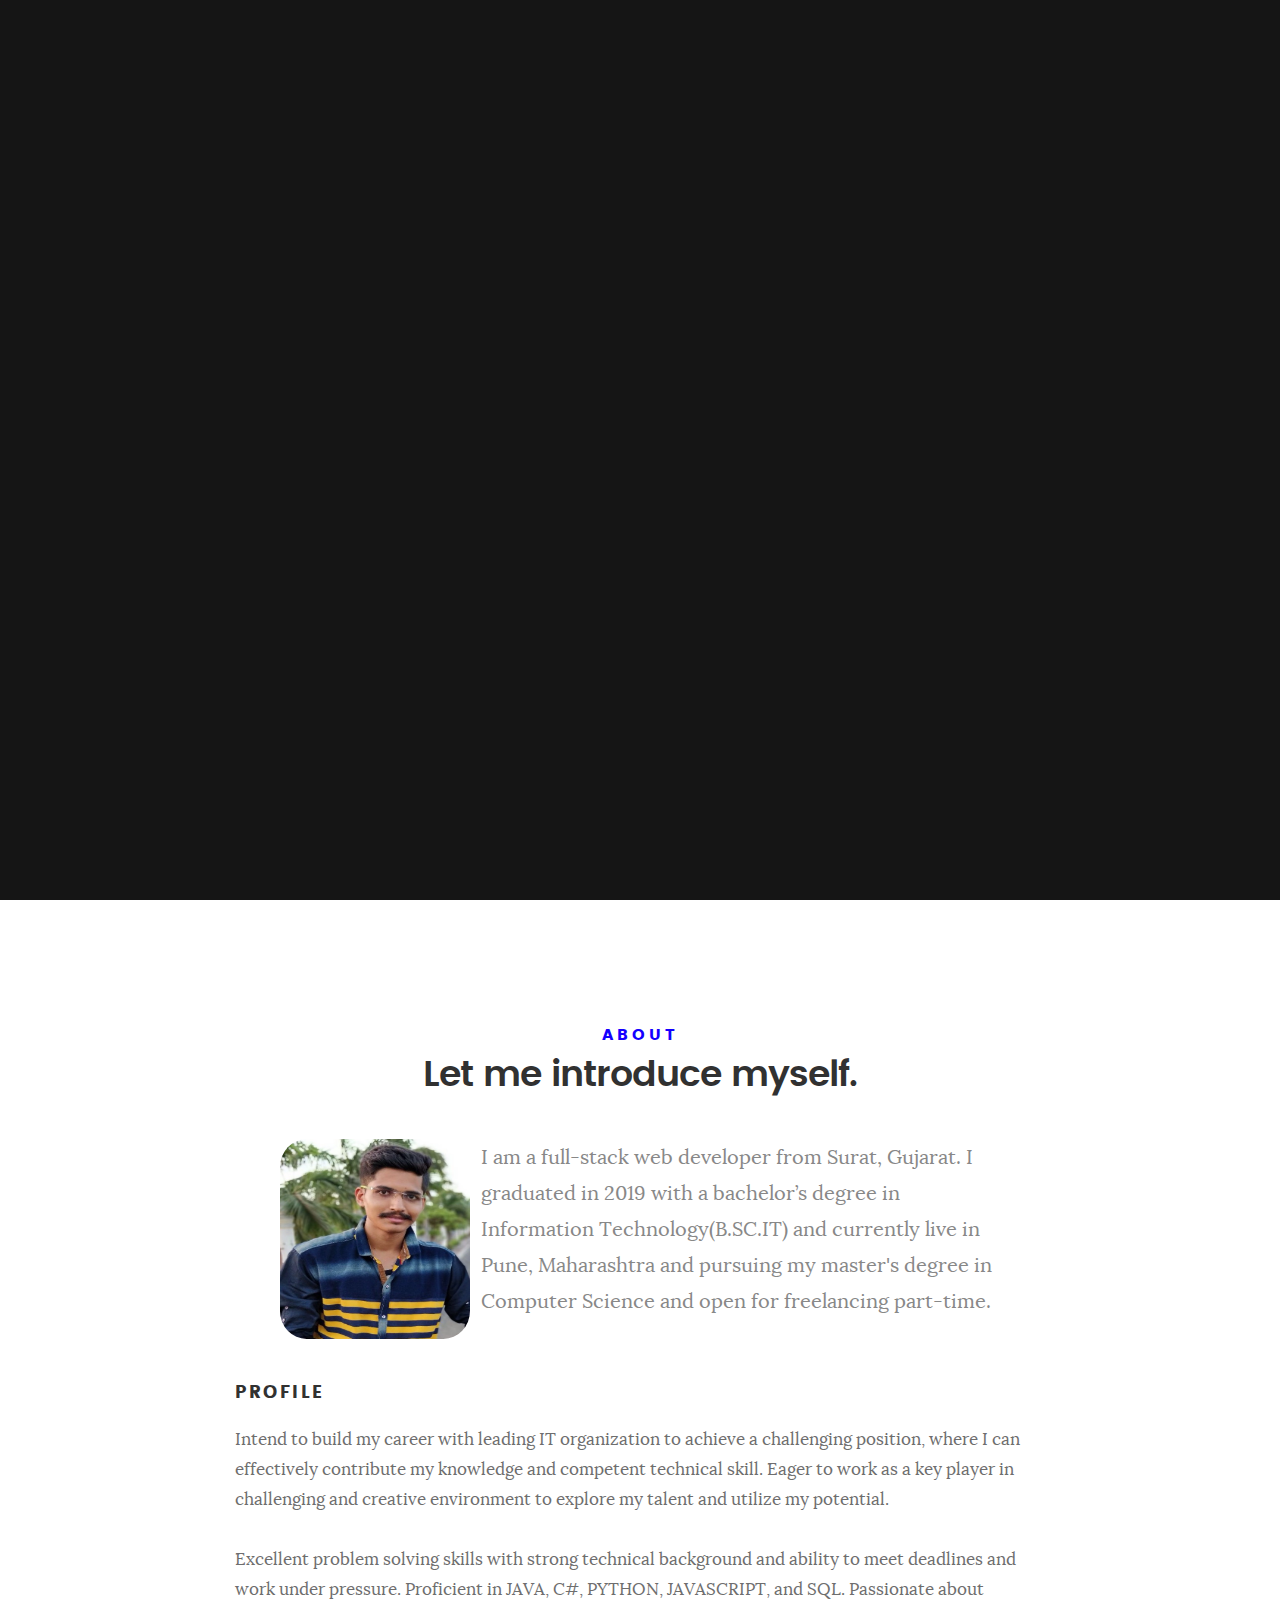
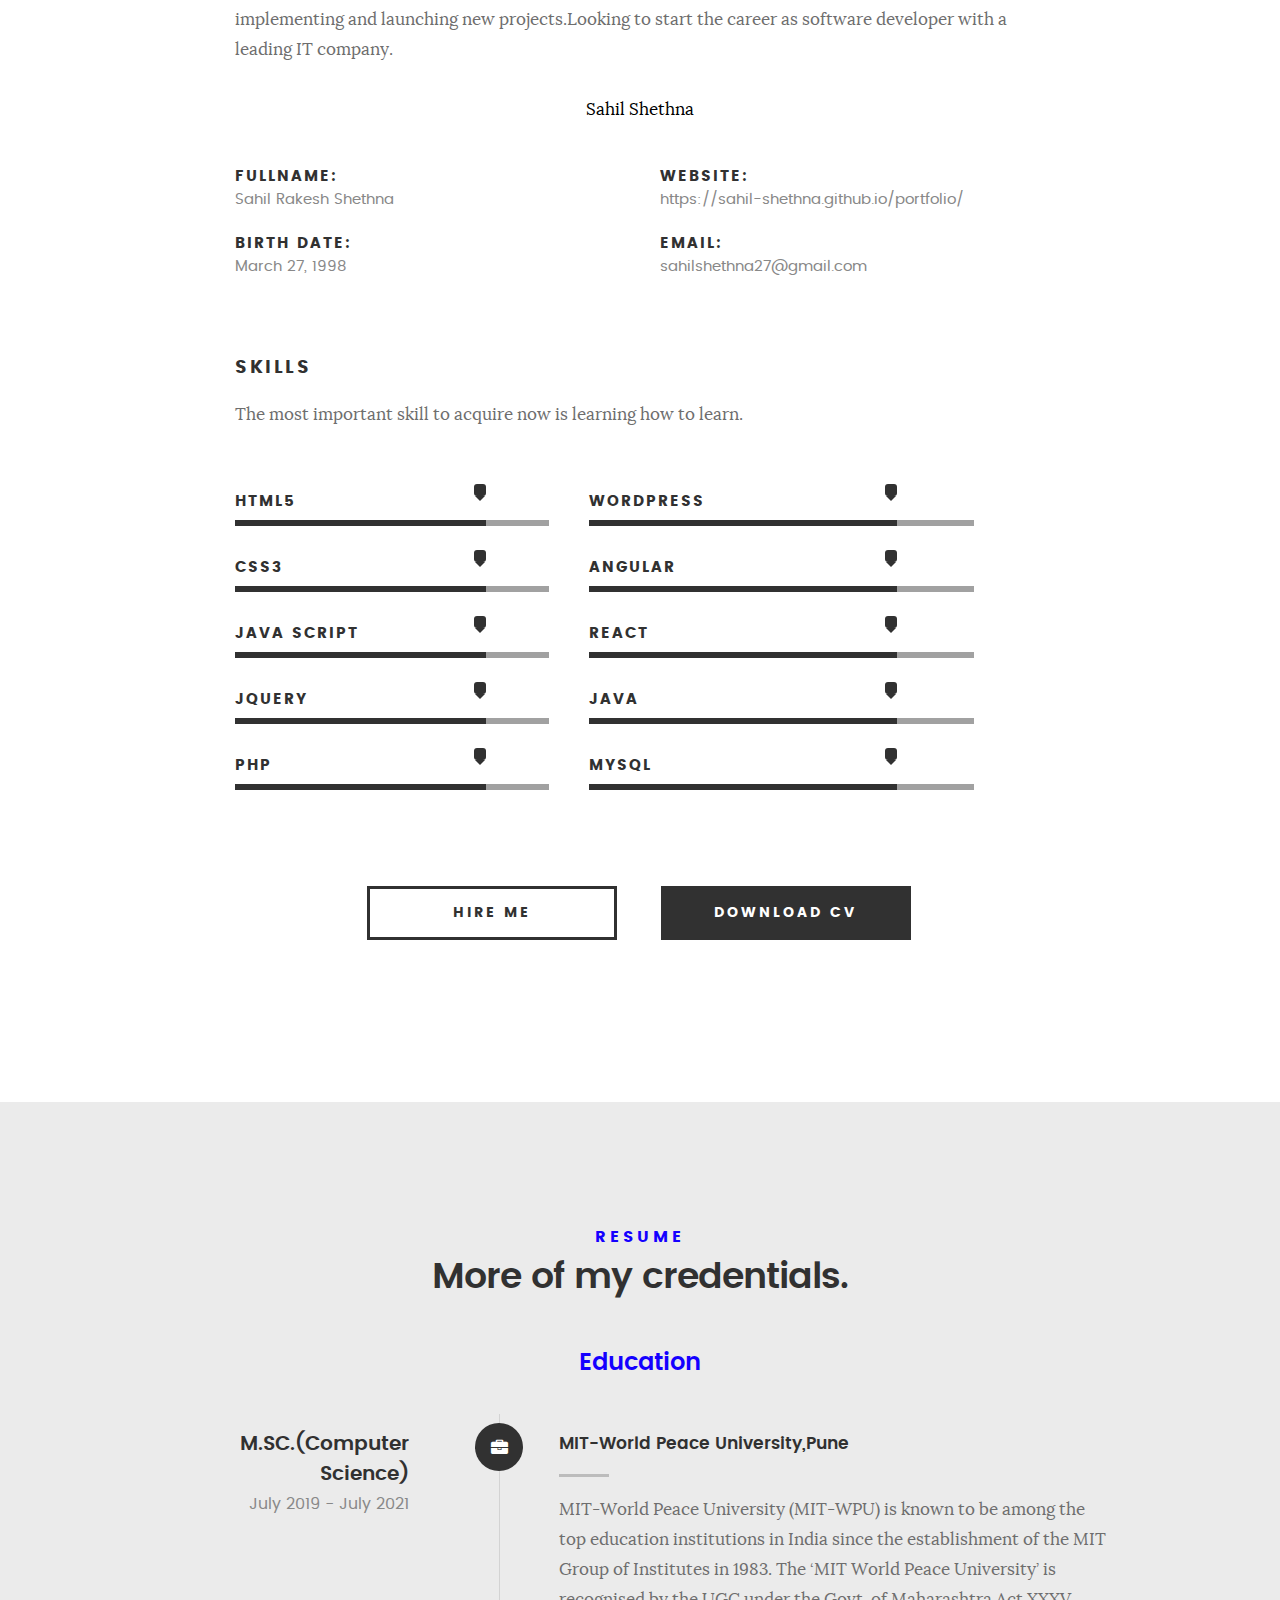
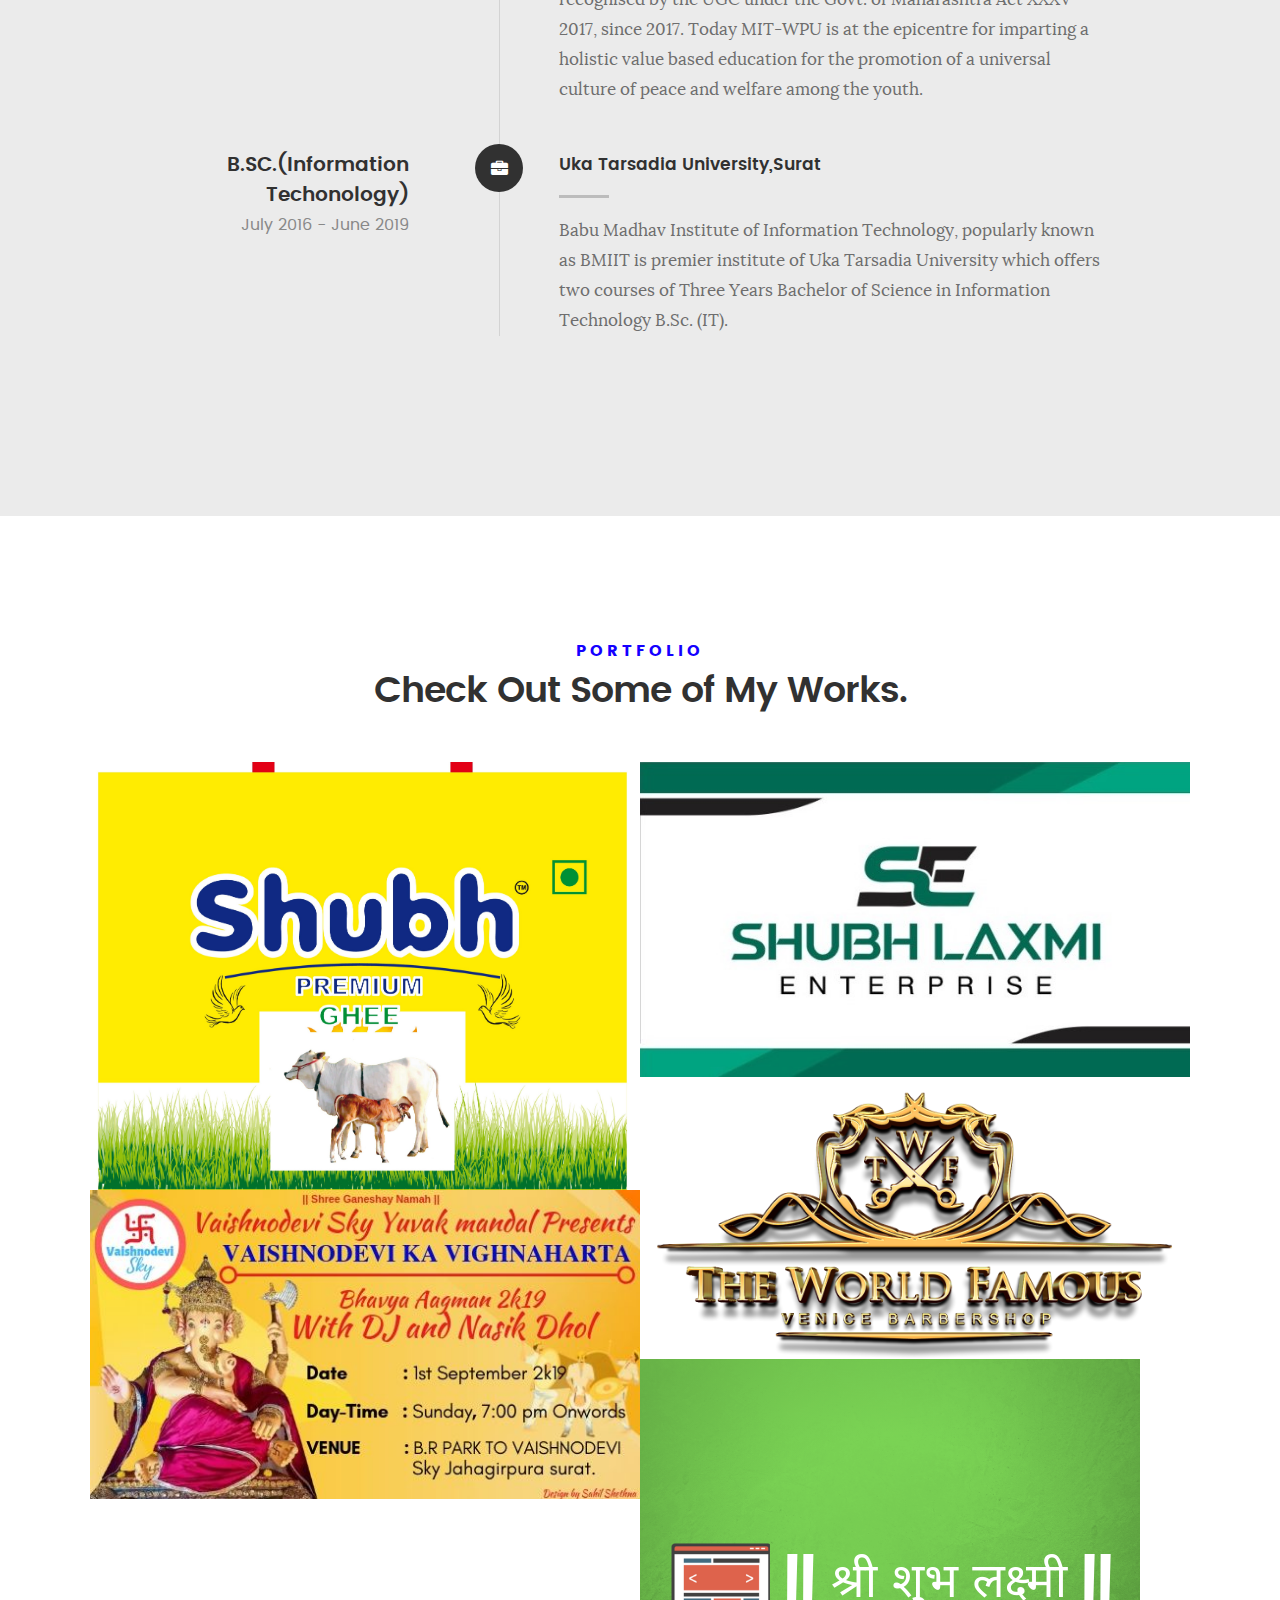
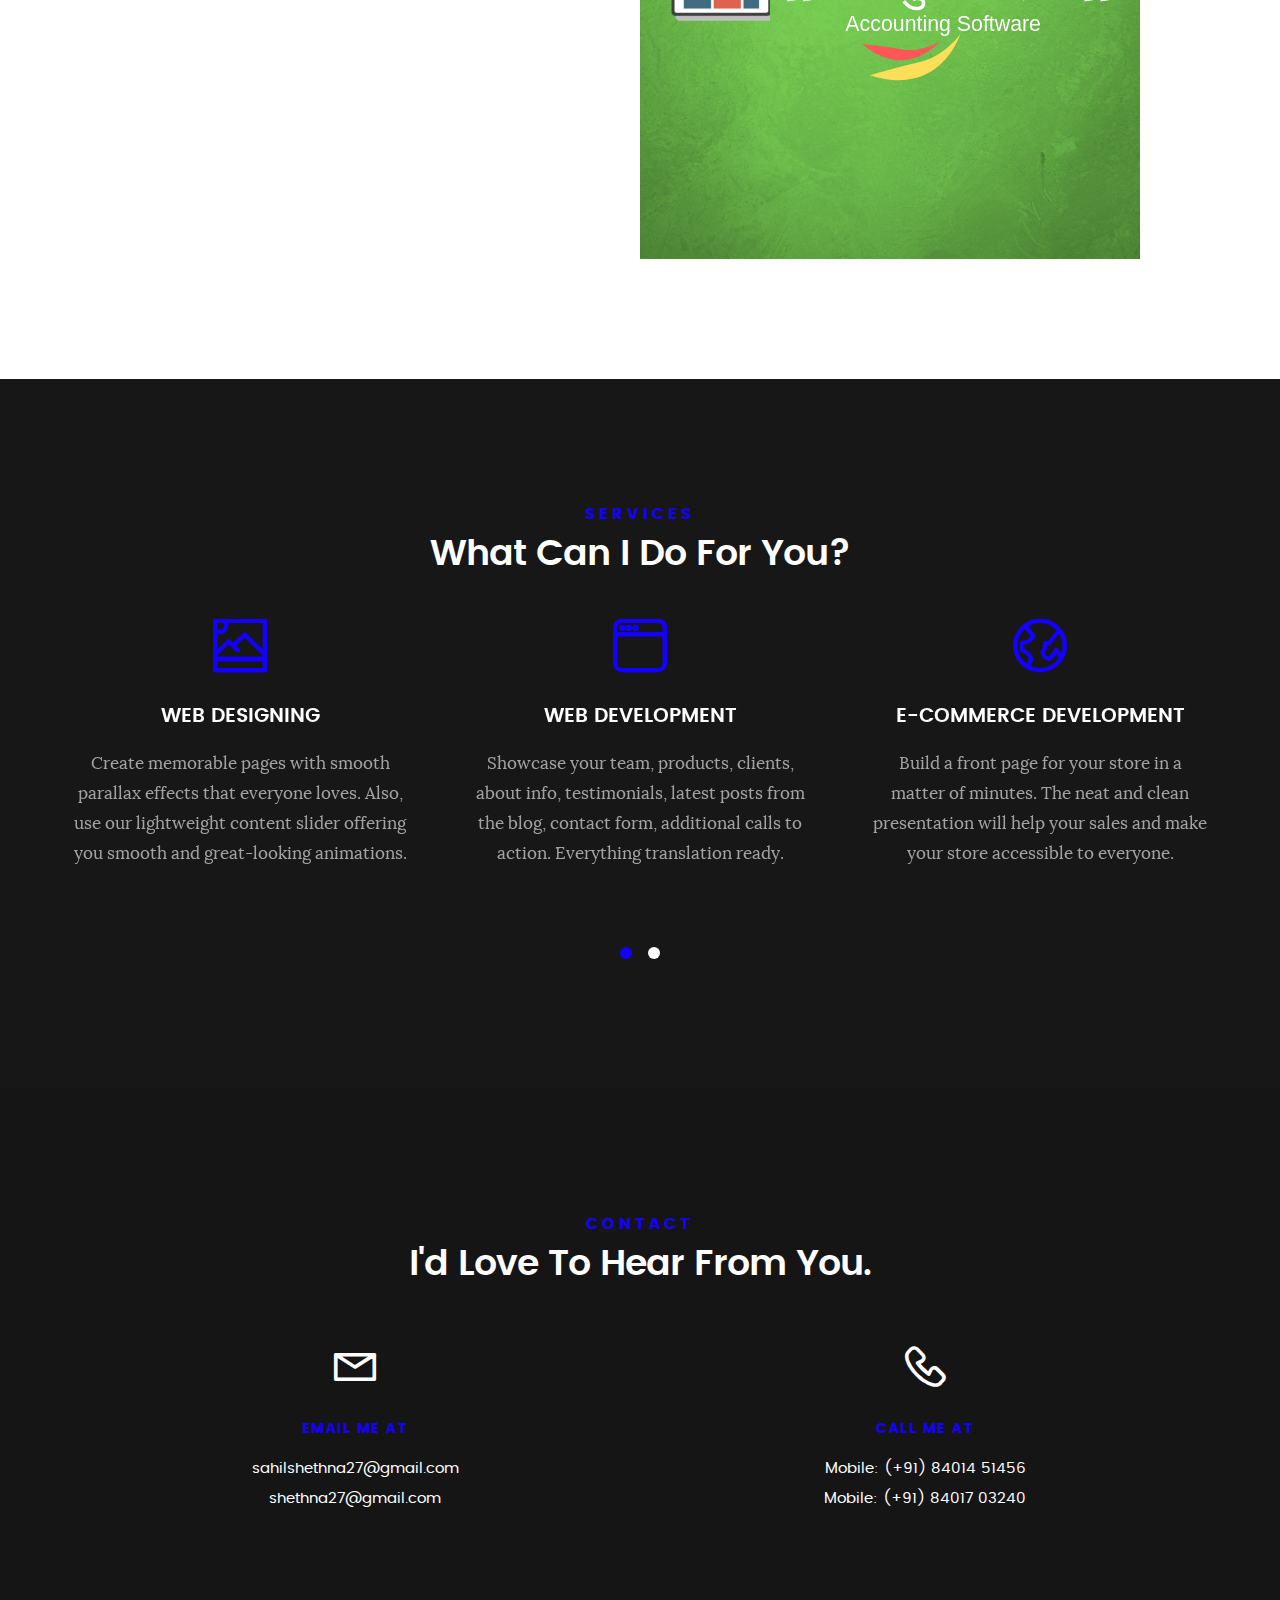
==== portfolio/index.html @ 0bb7775d "update salon website link" ====
<!DOCTYPE html>
<!--[if IE 8 ]><html class="no-js oldie ie8" lang="en"> <![endif]-->
<!--[if IE 9 ]><html class="no-js oldie ie9" lang="en"> <![endif]-->
<!--[if (gte IE 9)|!(IE)]><!--><html class="no-js" lang="en"> <!--<![endif]-->
<head>

   <!--- basic page needs
   ================================================== -->
   <meta charset="utf-8">
	<title>Sahil Shethna</title>
	<meta content="Sahil Shethna Biography" name="title">
  <meta content="sahil shethna,biography, design, html, css, js, jquery, vuejs, reactjs, angular, photoshop, web design" name="keywords">
  <meta content="this site is about Sahil Shethna's biography, skills and number of technologies he's working in and also some contact details about work.He is a full stack web developer.there are some contact information of sahil and if you want to make any kind of work related to web please contact to sahil" name="description">
  <meta property="category" content="biography">

  <meta property="og:type" content="person" />
  <meta property="og:title" content="Sahil Shethna biography" />
  <meta property="og:description" content="this site is about Sahil Shethna's biography, skills and number of technologies he's working in and also some contact details about work.He is a full stack web developer.there are some contact information of sahil and if you want to make any kind of work related to web please contact to sahil" />
  <meta property="og:image" content="https://sahil-shethna.github.io/portfolio/images/bg-7.JPG" height="300" width="300" />
  <meta property="og:site_name" content="Sahil Shethna Bio">
  <meta property="og:url" content="https://sahil-shethna.github.io/portfolio/">
  <meta property="og:url" content="https://sahil-shethna.github.io/portfolio/" />
  <meta property="og:site_name" content="Sahil Shethna Biography" />


   <!-- mobile specific metas
   ================================================== -->
	<meta name="viewport" content="width=device-width, initial-scale=1, maximum-scale=1">

 	<!-- CSS
   ================================================== -->
   <link rel="stylesheet" href="css/base.css">  
   <link rel="stylesheet" href="css/main.css">
   <link rel="stylesheet" href="css/vendor.css">     

   <!-- script
   ================================================== -->   
	<script src="js/modernizr.js"></script>
	<script src="js/pace.min.js"></script>

   <!-- favicons
	================================================== -->
	<link rel="icon" type="image/png" href="favicon.jpg">

</head>

<body id="top">

	<!-- header 
   ================================================== -->
   <header>   	
   	<div class="row">

   		<div class="top-bar">
   			<a class="menu-toggle" href="#"><span>Menu</span></a>

	   		<div class="logo">
		         <a href="index.html"></a>
		      </div>		      

		   	<nav id="main-nav-wrap">
					<ul class="main-navigation">
						<li class="current"><a class="smoothscroll"  href="#intro" title="">Home</a></li>
						<li><a class="smoothscroll"  href="#about" title="">About</a></li>
						<li><a class="smoothscroll"  href="#resume" title="">Resume</a></li>
						<li><a class="smoothscroll"  href="#portfolio" title="">Portfolio</a></li>
						<li><a class="smoothscroll"  href="#services" title="">Services</a></li>					
						<li><a class="smoothscroll"  href="#contact" title="">Contact</a></li>	
					</ul>
				</nav>    		
   		</div> <!-- /top-bar --> 
   		
   	</div> <!-- /row --> 		
   </header> <!-- /header -->

	<!-- intro section
   ================================================== -->
   <section id="intro">   

   	<div class="intro-overlay"></div>	

   	<div class="intro-content">
   		<div class="row">

   			<div class="col-twelve">

	   			<h5><!-- Hello, World. --></h5>
	   			<h1><!-- I'm Juan Dela Cruz. --></h1>

	   			<p class="intro-position" style="padding-top: 20%">
	   				<span>Full-Stack Web Developer</span>
	   				<span>Wordpress Developer</span> 
	   			</p>

	   			<a class="button stroke smoothscroll" href="#about" title="">More About Me</a>

	   		</div>  
   			
   		</div>   		 		
   	</div> <!-- /intro-content --> 

   	<ul class="intro-social">        
         <li><a href="https://github.com/Sahil-Shethna" target="_blank"><i class="fa fa-github"></i></a></li>
         <li><a href="https://www.linkedin.com/in/sahil-shethna-9a8258146/" target="_blank"><i class="fa fa-linkedin"></i></a></li>
         <li><a href="https://twitter.com/sahil_shethna" target="_blank"><i class="fa fa-twitter"></i></a></li>
         <li><a href="https://www.instagram.com/sahil_shethna/" target="_blank"><i class="fa fa-instagram"></i></a></li>
         <li><a href="https://www.facebook.com/sahil.shethna/" target="_blank"><i class="fa fa-facebook"></i></a></li>
         <li><a href="https://in.pinterest.com/sahilshethna/" target="_blank"><i class="fa fa-pinterest"></i></a></li>
      </ul> <!-- /intro-social -->      	

   </section> <!-- /intro -->


   <!-- about section
   ================================================== -->
   <section id="about">  

   	<div class="row section-intro">
   		<div class="col-twelve">

   			<h5>About</h5>
   			<h1>Let me introduce myself.</h1>


   			<div class="intro-info">
   				
   				
   				<img src="images/profile-pic.jpg" alt="Profile Picture">
   				
   					<p class="lead">I am a full-stack web developer from Surat, Gujarat. I graduated in 2019 with a bachelor’s degree in Information Technology(B.SC.IT) and currently live in Pune, Maharashtra and pursuing my master's degree in Computer Science and open for freelancing part-time.</p>	
   				
   				
   			</div>   			

   		</div>   		
   	</div> <!-- /section-intro -->


   	<div class="row about-content">


   		<div class="col-6 tab-full">

   			<h3>Profile</h3>
   			<p>Intend to build my career with leading IT organization to achieve a challenging position, where I can effectively contribute my knowledge and competent technical skill. Eager to work as a key player in challenging and creative environment to explore my talent and utilize my potential.</p>
   			<p>Excellent problem solving skills with strong technical background and ability to meet deadlines and work under pressure. Proficient in JAVA, C#, PYTHON, JAVASCRIPT, and SQL. Passionate about implementing and launching new projects.Looking to start the career as software developer with a leading IT company.</p>
		</div>
		<center>
			<div class="LI-profile-badge"  data-version="v1" data-size="medium" data-locale="en_US" data-type="vertical" data-theme="dark" data-vanity="sahil-shethna-9a8258146"><a class="LI-simple-link" href='https://in.linkedin.com/in/sahil-shethna-9a8258146?trk=profile-badge'>Sahil Shethna</a></div>
			
		</center>
</div>
	<div class="row about-content">
		<div class="col-six tab-full">

   			<ul class="info-list">
   				<li>
   					<strong>Fullname:</strong>
   					<span>Sahil Rakesh Shethna</span>
   				</li>
   				<li>
   					<strong>Birth Date:</strong>
   					<span>March 27, 1998</span>
   				</li>
   			</ul> <!-- /info-list -->

   		</div>
   		<div class="col-six tab-full">

   			<ul class="info-list">
   				
   				<li>
   					<strong>Website:</strong>
   					<span>https://sahil-shethna.github.io/portfolio/</span>
   				</li>
   				<li>
   					<strong>Email:</strong>
   					<span>sahilshethna27@gmail.com</span>
   				</li>

   			</ul> <!-- /info-list -->

   		</div>
</div>
<div class="row about-content">
	<div class="col-twelve tab-full">
		<h3>Skills</h3>
   		<p>The most important skill to acquire now is learning how to learn.</p>
</div>
		<div class="col-five tab-full">
				<ul class="skill-bars">
				   <li>
				   	<div class="progress percent80"><span></span></div>
				   	<strong>HTML5</strong>
				   </li>
				   <li>
				   	<div class="progress percent80"><span></span></div>
				   	<strong>CSS3</strong>
				   </li>
				   <li>
				   	<div class="progress percent80"><span></span></div>
				   	<strong>Java Script</strong>
				   </li>
				   <li>
				   	<div class="progress percent80"><span></span></div>
				   	<strong>JQuery</strong>
				   </li>
				   <li>
				   	<div class="progress percent80"><span></span></div>
				   	<strong>PHP</strong>
				   </li>
      
				</ul> <!-- /skill-bars -->		

   		</div>
   		<div class="col-six tab-full">
   			

				<ul class="skill-bars">
				   <li>
				   	<div class="progress percent80"><span></span></div>
				   	<strong>Wordpress</strong>
				   </li>
				   <li>
				   	<div class="progress percent80"><span></span></div>
				   	<strong>Angular</strong>
				   </li>
				   <li>
				   	<div class="progress percent80"><span></span></div>
				   	<strong>React</strong>
				   </li>
				   <li>
				   	<div class="progress percent80"><span></span></div>
				   	<strong>Java</strong>
				   </li>
				   <li>
				   	<div class="progress percent80"><span></span></div>
				   	<strong>Mysql</strong>
				   </li>
				   
      
				</ul> <!-- /skill-bars -->		

   		</div>
   	</div>

   	<div class="row button-section">
   		<div class="col-twelve">
   			<a href="mailto:sahilshethna27@gmail.com" title="Hire Me" class="button stroke smoothscroll">Hire Me</a>
   			<a href="Sahil_CV.pdf" title="Download CV" class="button button-primary" target="_blank">Download CV</a>
   		</div>   		
   	</div>

   </section> <!-- /process-->    


   <!-- resume Section
   ================================================== -->
	<section id="resume" class="grey-section">

		<div class="row section-intro">
   		<div class="col-twelve">

   			<h5>Resume</h5>
   			<h1>More of my credentials.</h1>

   			<!-- <p class="lead">Lorem ipsum Do commodo in proident enim in dolor cupidatat adipisicing dolore officia nisi aliqua incididunt Ut veniam lorem ipsum Consectetur ut in in eu do.</p> -->

   		</div>   		
   	</div> <!-- /section-intro--> 
   	
   	<div class="row resume-timeline">

   		<div class="col-twelve resume-header">

   			<h2>Education</h2>

   		</div> <!-- /resume-header -->

   		<div class="col-twelve">

   			<div class="timeline-wrap">

   				<div class="timeline-block">

	   				<div class="timeline-ico">
	   					<i class="fa fa-briefcase"></i>
	   				</div>

	   				<div class="timeline-header">
	   					<h3>M.SC.(Computer Science)</h3>
	   					<p>July 2019 - July 2021</p>
	   				</div>

	   				<div class="timeline-content">
	   					<h4>MIT-World Peace University,Pune</h4>
	   					<p>MIT-World Peace University (MIT-WPU) is known to be among the top education institutions in India since the establishment of the MIT Group of Institutes in 1983. The ‘MIT World Peace University’ is recognised by the UGC under the Govt. of Maharashtra Act XXXV 2017, since 2017. Today MIT-WPU is at the epicentre for imparting a holistic value based education for the promotion of a universal culture of peace and welfare among the youth.</p>
	   				</div>

	   			</div> <!-- /timeline-block -->

	   			<div class="timeline-block">

	   				<div class="timeline-ico">
	   					<i class="fa fa-briefcase"></i>
	   				</div>

	   				<div class="timeline-header">
	   					<h3>B.SC.(Information Techonology) </h3>
	   					<p>July 2016 - June 2019</p>
	   				</div>

	   				<div class="timeline-content">
	   					<h4>Uka Tarsadia University,Surat</h4>
	   					<p>Babu Madhav Institute of Information Technology, popularly known as BMIIT is premier institute of Uka Tarsadia University which offers two courses of Three Years Bachelor of Science in Information Technology B.Sc. (IT).</p>
	   				</div>

	   			</div> <!-- /timeline-block -->

   			</div> <!-- /timeline-wrap -->   			

   		</div> <!-- /col-twelve -->
   		
   	</div> <!-- /resume-timeline -->
		
	</section> <!-- /features -->


	<!-- Portfolio Section
   ================================================== -->
	<section id="portfolio">

		<div class="row section-intro">
   		<div class="col-twelve">

   			<h5>Portfolio</h5>
   			<h1>Check Out Some of My Works.</h1>

   			<!-- <p class="lead">Lorem ipsum Do commodo in proident enim in dolor cupidatat adipisicing dolore officia nisi aliqua incididunt Ut veniam lorem ipsum Consectetur ut in in eu do.</p> -->

   		</div>   		
   	</div> <!-- /section-intro--> 

   	<div class="row portfolio-content">

   		<div class="col-twelve">

   			<!-- portfolio-wrapper -->
	         <div id="folio-wrapper" class="block-1-2 block-mob-full stack">

	         	<div class="bgrid folio-item">
	               <div class="item-wrap">
	               	<img src="images/portfolio/shubh.jpg" alt="Shubh cow Ghee">
	                  <a href="#modal-01" class="overlay">	                  	           
	                     <div class="folio-item-table">
	                     	<div class="folio-item-cell">
		     					       <h3 class="folio-title">COMPANY PORTFOLIO</h3>	   		    
		     					    	 <span class="folio-types">
		     					       	  Web Design
		     					       </span>
		     					   </div>	                      	
	                     </div>                    
	                  </a>
	               </div>	               
	        		</div> <!-- /folio-item -->

	        		<div class="bgrid folio-item">
	               <div class="item-wrap">
	               	<img src="images/portfolio/shubhlaxmi.jpeg" alt="SHUBHLAXMI ACCOUNT SOFTWARE">
	               	<a href="#modal-02" class="overlay">              		                  
	                     <div class="folio-item-table">
	                     	<div class="folio-item-cell">
	                     		<h3 class="folio-title">SHUBHLAXMI ACCOUNT SOFTWARE</h3>	     					    
		     					    	<span class="folio-types">
		     					       	  Web Development
		     					      </span>		     		
		     					   </div> 	                      	
	                     </div>                    
	                  </a>
	               </div>
	        		</div> <!-- /folio-item -->

	            <div class="bgrid folio-item">
	               <div class="item-wrap">
	               	<img src="images/portfolio/project.png"alt="THE WORLD FAMOUS SALON">
	                  <a href="#modal-03" class="overlay">             		                  
	                     <div class="folio-item-table">
	                     	<div class="folio-item-cell">
	                     		<h3 class="folio-title">THE WORLD FAMOUS SALON</h3>	     					    
		     					    	<span class="folio-types">
		     					       	  Project E-commerce Website
		     					      </span>		     		
		     					   </div> 	                      	
	                     </div>                    
	                  </a>
	               </div>
	        		</div> <!-- /folio-item -->

	            <div class="bgrid folio-item">
	               <div class="item-wrap">
	               	<img src="images/portfolio/poster.jpg" alt="Banner">
	                  <a href="#modal-04" class="overlay">                  	                 
	                     <div class="folio-item-table">
	                     	<div class="folio-item-cell">
	                     		<h3 class="folio-title">Ganesh Aagman Banner </h3>	     					    
		     					    	<span class="folio-types">
		     					       	  Banner Design
		     					      </span>		     		
		     					   </div>  	                      	
	                     </div>                    
	                  </a>
	               </div>
	        		</div> <!-- /folio-item -->     

	        		<div class="bgrid folio-item">
	               <div class="item-wrap">
	               	<img src="images/portfolio/logo.png" alt="logo">
	                  <a href="#modal-05" class="overlay">             		                  
	                     <div class="folio-item-table">
	                     	<div class="folio-item-cell">
	                     		<h3 class="folio-title">SHUBHLAXMI ACCOUNT SOFTWARE</h3>	     					    
		     					    	<span class="folio-types">
		     					       	 Logo Design
		     					      </span>		     		
		     					   </div> 	                      	
	                     </div>                    
	                  </a>
	               </div>
	        		</div> <!-- /folio-item -->

	            <!-- <div class="bgrid folio-item">
	               <div class="item-wrap">
	               	<img src="images/portfolio/Infinitysolution.png" alt="Infinitysolution">
	                  <a href="#modal-06" class="overlay">
	                     <div class="folio-item-table">
	                     	<div class="folio-item-cell">
	                     		<h3 class="folio-title">THE INFINITY SOLUTION</h3>	     					    
		     					    	<span class="folio-types">
		     					       	  Wordpress Website
		     					      </span>		     		
		     					   </div>	                      	
	                     </div>                    
	                  </a>
	               </div>
	        		</div> --> <!-- /folio-item -->   

	            <!-- modal popups - begin
	            ============================================================= -->
	            <div id="modal-01" class="popup-modal slider mfp-hide">	

				     	<div class="media">
				     		<img src="images/portfolio/modals/shubh.jpg" alt="Shubh cow Ghee" />
				     	</div>      	

					   <div class="description-box">
					      <h4>Shubh cow Ghee</h4>		      
					      <p>Shubh Cow Ghee has made a name for itself in the list of top suppliers of dairy product in India, The supplier company located in Surat, Gujarat</p>

					      <div class="categories">Web Design</div>			               
					   </div>

			         <div class="link-box">
			            <a href="http://www.shubhghee.in/">Open Website</a>
					      <a href="#" class="popup-modal-dismiss">Close</a>
			         </div>		      

				   </div> <!-- /modal-01 -->

				   <div id="modal-02" class="popup-modal slider mfp-hide">	

				     	<div class="media">
				     		<img src="images/portfolio/modals/shubhlaxmi.jpeg" alt="shubhlaxmi" />
				     	</div>      	

					   <div class="description-box">
					      <h4>SHUBHLAXMI ACCOUNT SOFTWARE</h4>		      
					      <p>Shree Shubh laxmi know for accounting software in multiple languages since 2004.easy and simple software to use.</p>

					      <div class="categories">Web Development</div>			               
					   </div>

			         <div class="link-box">
			            <a href="http://shubhlaxmiaccountsoft.in/index.php">Open Website</a>
					      <a href="#" class="popup-modal-dismiss">Close</a>
			         </div>		      

				   </div> <!-- /modal-02 -->

				   <div id="modal-03" class="popup-modal slider mfp-hide">	

				     	<div class="media">
				     		<img src="images/portfolio/modals/project.png" alt="Project" />
				     	</div>      	

					   <div class="description-box">
					      <h4>Project</h4>		      
					      <p>The purpose of Unisex Salon Management system is to provide online appointment.  It also provide a facility to buy a product online. At the last our system will maintain all the records of customer and employee.</p>

					      <div class="categories">E-commerce Website</div>			               
					   </div>

			         <div class="link-box">
			            <a href="http://theworldfamoussalon.infinityfreeapp.com/home.php">Open Website</a>
					      <a href="#" class="popup-modal-dismiss">Close</a>
			         </div>		      

				   </div> <!-- /modal-03 -->

				   <div id="modal-04" class="popup-modal slider mfp-hide">	

				     	<div class="media">
				     		<img src="images/portfolio/modals/poster.jpg" alt="poster" />
				     	</div>      	

					   <div class="description-box">
					      <h4>Ganesh Aagman Banner</h4>		      
					      <p>Ganesh aagman banner design for residential Society</p>

					      <div class="categories">Banner design</div>			               
					   </div>

			         <div class="link-box">
			            <!-- <a href="">Details</a> -->
					      <a href="#" class="popup-modal-dismiss">Close</a>
			         </div>		      

				   </div> <!-- /modal-04 -->

				   <div id="modal-05" class="popup-modal slider mfp-hide">	

				     	<div class="media">
				     		<img src="images/portfolio/modals/logo.png" alt="logo" />
				     	</div>      	

					   <div class="description-box">
					      <h4>SHUBHLAXMI ACCOUNT SOFTWARE</h4>		      
					      <p></p>

					      <div class="categories">Logo Design</div>			               
					   </div>

			         <div class="link-box">
			           
					      <a href="#" class="popup-modal-dismiss">Close</a>
			         </div>		      

				   </div> <!-- /modal-05 -->

				   <div id="modal-06" class="popup-modal slider mfp-hide">	

				     	<div class="media">
				     		<img src="images/portfolio/modals/Infinitysolution.png" alt="Infinitysolution" />
				     	</div>      	

					   <div class="description-box">
					      <h4>TheInfinitysolution</h4>		      
					      <p>Wordpress Website with live chat Feture.which contain my all projects</p>

					      <div class="categories">Wrodpress Website</div>			               
					   </div>

			         <div class="link-box">
			            <!-- <a href="http://theinfinitysolution.in/?i=1">Open Website</a> -->
					      <a href="#" class="popup-modal-dismiss">Close</a>
			         </div>		      

				   </div> <!-- /modal-06 -->


				   <!-- modal popups - end
	            ============================================================= -->

	         </div> <!-- /portfolio-wrapper --> 

   		</div>  <!-- /twelve -->   

   	</div> <!-- /portfolio-content --> 
		
	</section> <!-- /portfolio --> 


	<!-- CTA Section
   ================================================== -->
<!-- 	<section id="cta" class="grey-section">

   	<div class="row cta-content">

   		<div class="col-twelve section-ads">  

	     		<h2 class="h01"><a href="http://www.dreamhost.com/r.cgi?287326|STYLESHOUT">Styleshout Recommends Dreamhost.</a></h2>

		      <p class="lead">
		      Looking for an awesome and reliable webhosting? Try <a href="http://www.dreamhost.com/r.cgi?287326|STYLESHOUT"><span>DreamHost</span></a>.
				Get <span>$50 off</span> when you sign up with the promocode <span>styleshout</span>. 
				
				</p>

				<div class="action">
			      <a class="button button-primary large" href="http://www.dreamhost.com/r.cgi?287326|STYLESHOUT">Sign Up Now</a>
		      </div>		     	

   		</div>

   	</div> 

   </section> --> <!-- /cta --> 

	
	<!-- services Section
   ================================================== -->
	<section id="services">

		<div class="overlay"></div>

		<div class="row section-intro">
   		<div class="col-twelve">

   			<h5>Services</h5>
   			<h1>What Can I Do For You?</h1>

   			<!-- <p class="lead">Lorem ipsum Do commodo in proident enim in dolor cupidatat adipisicing dolore officia nisi aliqua incididunt Ut veniam lorem ipsum Consectetur ut in in eu do.</p> -->

   		</div>   		
   	</div> <!-- /section-intro -->

   	<div class="row services-content">

   		<div id="owl-slider" class="owl-carousel services-list">

	      	<div class="service">	

	      		<span class="icon"><i class="icon-image"></i></span>            

	            <div class="service-content">	

	            	 <h3>WEB DESIGNING</h3>

		            <p class="desc">Create memorable pages with smooth parallax effects that everyone loves. Also, use our lightweight content slider offering you smooth and great-looking animations.
	         		</p>
	         		
	         	</div> 	         	 

				</div> <!-- /service -->

				<div class="service">	

					<span class="icon"><i class="icon-window"></i></span>                          

	            <div class="service-content">	

	            	<h3>WEB DEVELOPMENT</h3>  

		            <p class="desc">Showcase your team, products, clients, about info, testimonials, latest posts from the blog, contact form, additional calls to action. Everything translation ready.
	         		</p>

	            </div>	                          

			   </div> <!-- /service -->

			   <div class="service">

			   	<span class="icon"><i class="icon-earth"></i></span>		            

	            <div class="service-content">

	            	<h3>E-COMMERCE DEVELOPMENT</h3>

		            <p class="desc">Build a front page for your store in a matter of minutes. The neat and clean presentation will help your sales and make your store accessible to everyone.
	        			</p> 

	            </div> 	            	               

			   </div> <!-- /service -->

				<div class="service">

					<span class="icon"><i class="icon-light-bulb"></i></span>	              

	            <div class="service-content">

	            	<h3>BUSINESS LOGO DESIGN</h3>

		            <p class="desc">A logo is a graphic mark, emblem, or symbol used to aid and promote public identification and recognition. It may be of a figurative design or include the text of the name it represents as in a wordmark.
	         		</p> 
	         		
	            </div>                

				</div> <!-- /service -->

			   <div class="service">

			   	<span class="icon"><i class="icon-window"></i></span>	            

	            <div class="service-content">

	            	<h3>WORDPRESS DEVELOPMENT</h3>

		            <p class="desc">Open source software which you can use to easily create a beautiful website, blog, or app.Find the perfect theme for your WordPress website.
	        			</p>

	            </div>	               

			   </div> <!-- /service -->

			   <div class="service">

			   	<span class="icon"><i class="icon-chat"></i></span>	   	           

	            <div class="service-content">

	            	 <h3>BLOG DESIGN</h3>

		            <p class="desc">Publish your passions your way. Whether you'd like to share your knowledge, experiences or the latest news, create a unique and beautiful blog for free.
	        			</p> 
	        			
	            </div>	               

			   </div> <!-- /service -->

	      </div> <!-- /services-list -->
   		
   	</div> <!-- /services-content -->
		
	</section> <!-- /services -->	


	<!-- stats Section
   ================================================== -->
<!-- 	<section id="stats" class="count-up">

		<div class="row">
			<div class="col-twelve">

				<div class="block-1-6 block-s-1-3 block-tab-1-2 block-mob-full stats-list">

					<div class="bgrid stat">

						<div class="icon-part">
							<i class="icon-pencil-ruler"></i>
						</div>

						<h3 class="stat-count">
							1500
						</h3>

						<h5 class="stat-title">
							Projects Completed
						</h5>

					</div> 

					<div class="bgrid stat">

						<div class="icon-part">
							<i class="icon-users"></i>
						</div>

						<h3 class="stat-count">
							900
						</h3>

						<h5 class="stat-title">
							Happy Clients
						</h5>

					</div> 

					<div class="bgrid stat">

						<div class="icon-part">
							<i class="icon-badge"></i>
						</div>

						<h3 class="stat-count">
							200
						</h3>

						<h5 class="stat-title">
							Awards Received
						</h5>

					</div> 									

					<div class="bgrid stat">

						<div class="icon-part">
							<i class="icon-light-bulb"></i>
						</div>

						<h3 class="stat-count">
							120
						</h3>

						<h5 class="stat-title">
							Crazy Ideas
						</h5>

					</div> 

					<div class="bgrid stat">

						<div class="icon-part">
							<i class="icon-cup"></i>
						</div>

						<h3 class="stat-count">
							1500
						</h3>

						<h5 class="stat-title">
							Coffee Cups
						</h5>

					</div> 

					<div class="bgrid stat">

						<div class="icon-part">
							<i class="icon-clock"></i>
						</div>

						<h3 class="stat-count">
							7200
						</h3>

						<h5 class="stat-title">
							Hours
						</h5>

					</div> 
				</div> 
			</div> 
		</div> 

	</section> -->
	
   <!-- contact
   ================================================== -->
	<section id="contact">

		<div class="row section-intro">
   		<div class="col-twelve">

   			<h5>Contact</h5>
   			<h1>I'd Love To Hear From You.</h1>

   			<!-- <p class="lead">Lorem ipsum Do commodo in proident enim in dolor cupidatat adipisicing dolore officia nisi aliqua incididunt Ut veniam lorem ipsum Consectetur ut in in eu do.</p>
 -->
   		</div> 
   	</div> <!-- /section-intro -->

   	<div class="row contact-info">

   		<div class="col-six tab-full collapse">
   			<a href="mailto:sahilshethna27@gmail.com" style="color: white">
   			<div class="icon">
   				<i class="icon-mail"></i>
   			</div>

   			<h5>Email Me At</h5>

   			<p>sahilshethna27@gmail.com<br>
			   	shethna27@gmail.com	</p>
			   </a>
   		</div>

   		<div class="col-six tab-full">
   			<a href="tel:8401451456" style="color: white">
   			<div class="icon">
   				<i class="icon-phone"></i>
   			</div>

   			<h5>Call Me At</h5>

   			<p>Mobile: (+91) 84014 51456 <br>
			   	Mobile: (+91) 84017 03240 <br>
			   
			   </p>
			</a>
   		</div>

   		<!-- <div class="col-4 tab-full ">

   			<a href="mailto:sahilshethna27@gmail.com" style="color: white">
   			<div class="icon">
   				<i class="icon-mail"></i>
   			</div>

   			<h5>Skype</h5>

   			<p>sahilshethna27@gmail.com		     
			   </p>
			</a>
   		</div>

   		<div class="col-4 tab-full collapse">
   			<a href="mailto:sahilshethna27@gmail.com" style="color: white">
   			<div class="icon">
   				<i class="icon-mail"></i>
   			</div>

   			<h5>Email Me At</h5>

   			<p>sahilshethna27@gmail.com<br>
			   	shethna27@gmail.com			     
			   </p>
			</a>
   		</div>

   		<div class="col-4 tab-full ">
   			<a href="tel:8401451456" style="color: white">
   			<div class="icon">
   				<i class="icon-phone"></i>
   			</div>

   			<h5>Call Me At</h5>

   			<p>What's App: (+91) 8401451456<br>
			   	Mobile: (+91) 8401451456 , (+91) 8401703240 
			   </p>
			</a>
   		</div>
   		 -->
   	</div> <!-- /contact-info -->
		
	</section> <!-- /contact -->


   <!-- footer
   ================================================== -->

   <footer>
     	<div class="row">
      	<div class="col-six tab-full">
	      	<div id="go-top">
		         <a class="smoothscroll" title="Back to Top" href="#top"><i class="fa fa-long-arrow-up"></i></a>
		      </div>

      	</div> <!-- /row -->     	
   </footer>  

   <div id="preloader"> 
    	<div id="loader"></div>
   </div> 

   <!-- Java Script
   ================================================== --> 
   <script src="js/jquery-2.1.3.min.js"></script>
   <script src="js/plugins.js"></script>
   <script src="js/main.js"></script>
   <script type="text/javascript" src="https://platform.linkedin.com/badges/js/profile.js" async defer></script>
</body>

</html>
---- portfolio/css/base.css ----
/**
 * =================================================================== 
 *
 *  Kards v1.0 Base Stylesheet
 *  url: styleshout.com
 *  03-01-2016
 *  ------------------------------------------------------------------
 *  TOC:
 *  01. reset
 *  02. basic/base setup styles
 *  03. grid
 *  04. MISC
 *
 * =================================================================== 
 */

/** 
 * ===================================================================
 * 01. reset - normalize.css v3.0.2 | MIT License | git.io/normalize
 *
 * ------------------------------------------------------------------- 
 */
html {
	font-family: sans-serif;
	-ms-text-size-adjust: 100%;
	-webkit-text-size-adjust: 100%;
}

body {
	margin: 0;
}

article,
aside,
details,
figcaption,
figure,
footer,
header,
hgroup,
main,
menu,
nav,
section,
summary {
	display: block;
}

audio,
canvas,
progress,
video {
	display: inline-block;
	vertical-align: baseline;
}

audio:not([controls]) {
	display: none;
	height: 0;
}

[hidden],
template {
	display: none;
}

a {
	background: transparent;
}

a:active,
a:hover {
	outline: 0;
}

abbr[title] {
	border-bottom: 1px dotted;
}

b,
strong {
	font-weight: bold;
}

dfn {
	font-style: italic;
}

h1 {
	font-size: 2em;
	margin: 0.67em 0;
}

mark {
	background: #ff0;
	color: #000;
}

small {
	font-size: 80%;
}

sub,
sup {
	font-size: 75%;
	line-height: 0;
	position: relative;
	vertical-align: baseline;
}

sup {
	top: -0.5em;
}

sub {
	bottom: -0.25em;
}

img {
	border: 0;
}

svg:not(:root) {
	overflow: hidden;
}

figure {
	margin: 1em 40px;
}

hr {
	-moz-box-sizing: content-box;
	box-sizing: content-box;
	height: 0;
}

pre {
	overflow: auto;
}

code,
kbd,
pre,
samp {
	font-family: monospace, monospace;
	font-size: 1em;
}

button,
input,
optgroup,
select,
textarea {
	color: inherit;
	font: inherit;
	margin: 0;
}

button {
	overflow: visible;
}

button,
select {
	text-transform: none;
}

button,
html input[type="button"],
input[type="reset"],
input[type="submit"] {
	-webkit-appearance: button;
	cursor: pointer;
}

button[disabled],
html input[disabled] {
	cursor: default;
}

button::-moz-focus-inner,
input::-moz-focus-inner {
	border: 0;
	padding: 0;
}

input {
	line-height: normal;
}

input[type="checkbox"],
input[type="radio"] {
	box-sizing: border-box;
	padding: 0;
}

input[type="number"]::-webkit-inner-spin-button,
input[type="number"]::-webkit-outer-spin-button {
	height: auto;
}

input[type="search"] {
	-webkit-appearance: textfield;
	-moz-box-sizing: content-box;
	-webkit-box-sizing: content-box;
	box-sizing: content-box;
}

input[type="search"]::-webkit-search-cancel-button,
input[type="search"]::-webkit-search-decoration {
	-webkit-appearance: none;
}

fieldset {
	border: 1px solid #c0c0c0;
	margin: 0 2px;
	padding: 0.35em 0.625em 0.75em;
}

legend {
	border: 0;
	padding: 0;
}

textarea {
	overflow: auto;
}

optgroup {
	font-weight: bold;
}

table {
	border-collapse: collapse;
	border-spacing: 0;
}

td,
th {
	padding: 0;
}

/** 
 * ===================================================================
 * 02. basic/base setup styles - (_basic.scss)
 *
 * ------------------------------------------------------------------- 
 */
html {
	font-size: 62.5%;
	box-sizing: border-box;
}

*,
*::before,
*::after {
	box-sizing: inherit;
}

body {
	font-weight: normal;
	line-height: 1;
	text-rendering: optimizeLegibility;
	word-wrap: break-word;
	-webkit-overflow-scrolling: touch;
	-webkit-text-size-adjust: none;
}

body,
input,
button {
	-moz-osx-font-smoothing: grayscale;
	-webkit-font-smoothing: antialiased;
}

/**
 * Media - (_basic.scss)
 * ------------------------------------------------------------------- 
 */
img,
video {
	max-width: 100%;
	height: auto;
}

/**
 * Typography resets - (_basic.scss)
 * ------------------------------------------------------------------- 
 */
div,
dl,
dt,
dd,
ul,
ol,
li,
h1,
h2,
h3,
h4,
h5,
h6,
pre,
form,
p,
blockquote,
th,
td {
	margin: 0;
	padding: 0;
}

h1,
h2,
h3,
h4,
h5,
h6 {
	-webkit-font-variant-ligatures: common-ligatures;
	-moz-font-variant-ligatures: common-ligatures;
	font-variant-ligatures: common-ligatures;
	text-rendering: optimizeLegibility;
}

em,
i {
	font-style: italic;
	line-height: inherit;
}

strong,
b {
	font-weight: bold;
	line-height: inherit;
}

small {
	font-size: 60%;
	line-height: inherit;
}

ol,
ul {
	list-style: none;
}

li {
	display: block;
}

/**
 * links - (_basic.scss)
 * ------------------------------------------------------------------- 
 */
a {
	text-decoration: none;
	line-height: inherit;
}

a img {
	border: none;
}

/**
 * inputs - (_basic.scss)
 * ------------------------------------------------------------------- 
 */
fieldset {
	margin: 0;
	padding: 0;
}

input[type="email"],
input[type="number"],
input[type="search"],
input[type="text"],
input[type="tel"],
input[type="url"],
input[type="password"],
textarea {
	-webkit-appearance: none;
	-moz-appearance: none;
	-ms-appearance: none;
	-o-appearance: none;
	appearance: none;
}

/** 
 * ===================================================================
 * 03. grid - (_grid.scss)
 *
 * ------------------------------------------------------------------- 
 */
.row {
	width: 94%;
	max-width: 1140px;
	margin: 0 auto;
}

.row:before,
.row:after {
	content: "";
	display: table;
}

.row:after {
	clear: both;
}

.row .row {
	width: auto;
	max-width: none;
	margin-left: -20px;
	margin-right: -20px;
}

[class*="col-"],
.bgrid {
	float: left;
}

[class*="col-"] + [class*="col-"].end {
	float: right;
}

[class*="col-"] {
	padding: 0 20px;
}

.col-one {
	width: 8.33333%;
}

.col-two,
.col-1-6 {
	width: 16.66667%;
}

.col-three,
.col-1-4 {
	width: 25%;
}

.col-four,
.col-1-3 {
	width: 33.33333%;
}

.col-five {
	width: 41.66667%;
}

.col-six,
.col-1-2 {
	width: 50%;
}

.col-seven {
	width: 58.33333%;
}

.col-eight,
.col-2-3 {
	width: 66.66667%;
}

.col-nine,
.col-3-4 {
	width: 75%;
}

.col-ten,
.col-5-6 {
	width: 83.33333%;
}

.col-eleven {
	width: 91.66667%;
}

.col-twelve,
.col-full {
	width: 100%;
}

/**
 * small screens - (_grid.scss)
 * --------------------------------------------------------------- 
 */
@media screen and (max-width:1024px) {
	.row .row {
		margin-left: -18px;
		margin-right: -18px;
	}

	[class*="col-"] {
		padding: 0 18px;
	}

}

/**
 * tablets - (_grid.scss)
 * --------------------------------------------------------------- 
 */
@media screen and (max-width:768px) {
	.row {
		width: auto;
		padding-left: 30px;
		padding-right: 30px;
	}

	.row .row {
		padding-left: 0;
		padding-right: 0;
		margin-left: -15px;
		margin-right: -15px;
	}

	[class*="col-"] {
		padding: 0 15px;
	}

	.tab-1-4 {
		width: 25%;
	}

	.tab-1-3 {
		width: 33.33333%;
	}

	.tab-1-2 {
		width: 50%;
	}

	.tab-2-3 {
		width: 66.66667%;
	}

	.tab-3-4 {
		width: 75%;
	}

	.tab-full {
		width: 100%;
	}

}

/**
 * large mobile devices - (_grid.scss)
 * --------------------------------------------------------------- 
 */
@media screen and (max-width:600px) {
	.row {
		padding-left: 25px;
		padding-right: 25px;
	}

	.row .row {
		margin-left: -10px;
		margin-right: -10px;
	}

	[class*="col-"] {
		padding: 0 10px;
	}

	.mob-1-4 {
		width: 25%;
	}

	.mob-1-2 {
		width: 50%;
	}

	.mob-3-4 {
		width: 75%;
	}

	.mob-full {
		width: 100%;
	}

}

/**
 * small mobile devices - (_grid.scss)
 * --------------------------------------------------------------- 
 */
@media screen and (max-width:400px) {
	.row .row {
		padding-left: 0;
		padding-right: 0;
		margin-left: 0;
		margin-right: 0;
	}

	[class*="col-"] {
		width: 100% !important;
		float: none !important;
		clear: both !important;
		margin-left: 0;
		margin-right: 0;
		padding: 0;
	}

	[class*="col-"] + [class*="col-"].end {
		float: none;
	}

}

/** 
 * ===================================================================
 * block grids - (_grid.scss)
 *
 * ------------------------------------------------------------------- 
 */
[class*="block-"]:before,
[class*="block-"]:after {
	content: "";
	display: table;
}

[class*="block-"]:after {
	clear: both;
}

.block-1-6 .bgrid {
	width: 16.66667%;
}

.block-1-4 .bgrid {
	width: 25%;
}

.block-1-3 .bgrid {
	width: 33.33333%;
}

.block-1-2 .bgrid {
	width: 50%;
}

/**
 * Clearing for block grid columns. Allow columns with 
 * different heights to align properly.
 */
.block-1-6 .bgrid:nth-child(6n+1),
.block-1-4 .bgrid:nth-child(4n+1),
.block-1-3 .bgrid:nth-child(3n+1),
.block-1-2 .bgrid:nth-child(2n+1) {
	clear: both;
}

/**
 * small screens - (_grid.scss)
 * --------------------------------------------------------------- 
 */
@media screen and (max-width:1024px) {
	.block-s-1-6 .bgrid {
		width: 16.66667%;
	}

	.block-s-1-4 .bgrid {
		width: 25%;
	}

	.block-s-1-3 .bgrid {
		width: 33.33333%;
	}

	.block-s-1-2 .bgrid {
		width: 50%;
	}

	.block-s-full .bgrid {
		width: 100%;
		clear: both;
	}

	[class*="block-s-"] .bgrid:nth-child(n) {
		clear: none;
	}

	.block-s-1-6 .bgrid:nth-child(6n+1),
	.block-s-1-4 .bgrid:nth-child(4n+1),
	.block-s-1-3 .bgrid:nth-child(3n+1),
	.block-s-1-2 .bgrid:nth-child(2n+1) {
		clear: both;
	}

}

/**
 * tablets - (_grid.scss)
 * --------------------------------------------------------------- 
 */
@media screen and (max-width:768px) {
	.block-tab-1-6 .bgrid {
		width: 16.66667%;
	}

	.block-tab-1-4 .bgrid {
		width: 25%;
	}

	.block-tab-1-3 .bgrid {
		width: 33.33333%;
	}

	.block-tab-1-2 .bgrid {
		width: 50%;
	}

	.block-tab-full .bgrid {
		width: 100%;
		clear: both;
	}

	[class*="block-tab-"] .bgrid:nth-child(n) {
		clear: none;
	}

	.block-tab-1-6 .bgrid:nth-child(6n+1),
	.block-tab-1-4 .bgrid:nth-child(4n+1),
	.block-tab-1-3 .bgrid:nth-child(3n+1),
	.block-tab-1-2 .bgrid:nth-child(2n+1) {
		clear: both;
	}

}

/**
 * large mobile devices - (_grid.scss)
 * --------------------------------------------------------------- 
 */
@media screen and (max-width:600px) {
	.block-mob-1-6 .bgrid {
		width: 16.66667%;
	}

	.block-mob-1-4 .bgrid {
		width: 25%;
	}

	.block-mob-1-3 .bgrid {
		width: 33.33333%;
	}

	.block-mob-1-2 .bgrid {
		width: 50%;
	}

	.block-mob-full .bgrid {
		width: 100%;
		clear: both;
	}

	[class*="block-mob-"] .bgrid:nth-child(n) {
		clear: none;
	}

	.block-mob-1-6 .bgrid:nth-child(6n+1),
	.block-mob-1-4 .bgrid:nth-child(4n+1),
	.block-mob-1-3 .bgrid:nth-child(3n+1),
	.block-mob-1-2 .bgrid:nth-child(2n+1) {
		clear: both;
	}

}

/**
 * stack on small mobile devices - (_grid.scss)
 * --------------------------------------------------------------- 
 */
@media screen and (max-width:400px) {
	.stack .bgrid {
		width: 100% !important;
		float: none !important;
		clear: both !important;
		margin-left: 0;
		margin-right: 0;
	}

}

/** 
 * ===================================================================
 * 04. MISC  - (_grid.scss)
 *
 * ------------------------------------------------------------------- 
 */

/**
 * Clearing - (http://nicolasgallagher.com/micro-clearfix-hack/
 */
.group:before,
.group:after {
	content: "";
	display: table;
}

.group:after {
	clear: both;
}

/**
 * Misc Helper Styles 
 */
.hide {
	display: none;
}

.invisible {
	visibility: hidden;
}

.antialiased {
	-webkit-font-smoothing: antialiased;
	-moz-osx-font-smoothing: grayscale;
}

.remove-bottom {
	margin-bottom: 0;
}

.half-bottom {
	margin-bottom: 1.5rem !important;
}

.add-bottom {
	margin-bottom: 3rem !important;
}

.no-border {
	border: none;
}

.full-width {
	width: 100%;
}

.text-center {
	text-align: center;
}

.text-left {
	text-align: left;
}

.text-right {
	text-align: right;
}

.pull-left {
	float: left;
}

.pull-right {
	float: right;
}

.align-center {
	margin-left: auto;
	margin-right: auto;
	text-align: center;
}

/*# sourceMappingURL=base.css.map */
---- portfolio/css/main.css ----
/**
 * =================================================================== 
 *
 *  Kards v1.0 Main Stylesheet
 *  url: styleshout.com
 *  03-01-2016
 *  ------------------------------------------------------------------
 *  TOC:
 *  01. webfonts and iconfonts
 *  02. base style overrides
 *  03. typography & general theme styles
 *  04. preloader
 *  05. forms
 *  06. buttons 
 *  07. other components
 *  08. common styles
 *  09. header styles
 *  10. intro
 *  11. about
 *  12. resume
 *  13. portfolio
 *  14. call-to-action section
 *  15. services
 *  16. stats
 *  17. contact
 *  18. footer
 *
 * =================================================================== 
 */


/** 
 * ===================================================================
 * 01. webfonts and iconfonts - (_document-setup.scss)
 *
 * ------------------------------------------------------------------- 
 */
@import url("fonts.css");
@import url("font-awesome/css/font-awesome.min.css");
@import url("micons/micons.css");


/** 
 * ===================================================================
 * 02. base style overrides - (_document-setup.scss)
 *
 * ------------------------------------------------------------------- 
 */
html {
	font-size: 10px;
}

@media only screen and (max-width:1024px) {
	html {
		font-size: 9.411764705882353px;
	}
}
@media only screen and (max-width:768px) {
	html {
		font-size: 10px;
	}
}
@media only screen and (max-width:400px) {
	html {
		font-size: 9.411764705882353px;
	}
}

html, body {
	height: 100%;
}
body {
	background: #151515;
	font-family: "lora-regular", serif;
	font-size: 1.7rem;
	line-height: 3rem;
	color: #6e6e6e;
}

/**
 * links - (_document-setup.scss)
 * -------------------------------------------------------------------
 */
a, a:visited {
	color: #000000;
	-moz-transition: all 0.3s ease-in-out;
	-o-transition: all 0.3s ease-in-out;
	-webkit-transition: all 0.3s ease-in-out;
	-ms-transition: all 0.3s ease-in-out;
	transition: all 0.3s ease-in-out;
}
a:hover, a:focus, a:active {
	color: #1400FF;
	outline: 0;
}

/** 
 * ===================================================================
 * 03. typography & general theme styles - (_document-setup.scss)
 *
 * ------------------------------------------------------------------- 
 */
h1, h2, h3, h4, h5, h6, .h01, .h02, .h03, .h04, .h05, .h06 {
	font-family: "poppins-semibold", sans-serif;
	color: #313131;
	font-style: normal;
	text-rendering: optimizeLegibility;
	margin-bottom: 2.1rem;
}
h3, .h03, h4, .h04 {
	margin-bottom: 1.8rem;
}
h5, .h05, h6, .h06 {
	font-family: "poppins-bold";
	margin-bottom: 1.2rem;
}
h1, .h01 {
	font-size: 3.1rem;
	line-height: 1.355;
	letter-spacing: -.1rem;
}
@media only screen and (max-width:600px) {
	h1, .h01 {
		font-size: 2.6rem;
		letter-spacing: -.07rem;
	}
}
h2, .h02 {
	font-size: 2.4rem;
	line-height: 1.25;
}
h3, .h03 {
	font-size: 2rem;
	line-height: 1.5;
}
h4, .h04 {
	font-size: 1.7rem;
	line-height: 1.765;
}
h5, .h05 {
	font-size: 1.4rem;
	line-height: 1.714;
	text-transform: uppercase;
	letter-spacing: .15rem;
}
h6, .h06 {
	font-size: 1.3rem;
	line-height: 1.846;
	text-transform: uppercase;
	letter-spacing: .15rem;
}
p img {
	margin: 0;
}
p.lead {
	font-family: "lora-regular", serif;
	font-size: 2rem;
	line-height: 1.8;
	color: #888888;
}
@media only screen and (max-width:768px) {
	p.lead {
		font-size: 1.7rem;
	}
}
em, i, strong, b {
	font-size: 1.7rem;
	line-height: 3rem;
	font-style: normal;
	font-weight: normal;
}
em, i {
	font-family: "lora-italic", serif;
}
strong, b {
	font-family: "lora-bold", serif;
}
small {
	font-size: 1.2rem;
	line-height: inherit;
}
blockquote {
	margin: 3rem 0;
	padding-left: 4rem;
	position: relative;
}
blockquote:before {
	content: "\201C";
	font-size: 8rem;
	line-height: 0px;
	margin: 0;
	color: #313131;
	font-family: arial, sans-serif;
	position: absolute;
	top: 3rem;
	left: 0;
}
blockquote p {
	font-family: georgia, serif;
	font-style: italic;
	padding: 0;
	font-size: 1.9rem;
	line-height: 1.737;
}
blockquote cite {
	display: block;
	font-size: 1.3rem;
	font-style: normal;
	line-height: 1.616;
}
blockquote cite:before {
	content: "\2014 \0020";
}
blockquote cite a, blockquote cite a:visited {
	color: #888888;
	border: none;
}
abbr {
	font-family: "poppins-bold", serif;
	font-variant: small-caps;
	text-transform: lowercase;
	letter-spacing: .05rem;
	color: #888888;
}
var, kbd, samp, code, pre {
	font-family: Consolas, "Andale Mono", Courier, "Courier New", monospace;
}
pre {
	padding: 2.4rem 3rem 3rem;
	background: #F1F1F1;
}
code {
	font-size: 1.4rem;
	margin: 0 .2rem;
	padding: .3rem .6rem;
	white-space: nowrap;
	background: #F1F1F1;
	border: 1px solid #E1E1E1;
	border-radius: 3px;
}
pre > code {
	display: block;
	white-space: pre;
	line-height: 2;
	padding: 0;
	margin: 0;
}
pre.prettyprint > code {
	border: none;
}
del {
	text-decoration: line-through;
}
abbr[title], dfn[title] {
	border-bottom: 1px dotted;
	cursor: help;
}
mark {
	background: #FFF49B;
	color: #000;
}
hr {
	border: solid #d2d2d2;
	border-width: 1px 0 0;
	clear: both;
	margin: 2.4rem 0 1.5rem;
	height: 0;
}

/**
 * Lists - (_document-setup.scss)  
 * -------------------------------------------------------------------
 */
ol {
	list-style: decimal;
}
ul {
	list-style: disc;
}
li {
	display: list-item;
}
ol, ul {
	margin-left: 1.7rem;
}
ul li {
	padding-left: .4rem;
}
ul ul, ul ol, ol ol, ol ul {
	margin: .6rem 0 .6rem 1.7rem;
}
ul.disc li {
	display: list-item;
	list-style: none;
	padding: 0 0 0 .8rem;
	position: relative;
}
ul.disc li::before {
	content: "";
	display: inline-block;
	width: 8px;
	height: 8px;
	border-radius: 50%;
	background: #1400FF;
	position: absolute;
	left: -17px;
	top: 11px;
	vertical-align: middle;
}
dt {
	margin: 0;
	color: #1400FF;
}
dd {
	margin: 0 0 0 2rem;
}

/**
 * tables - (_document-setup.scss)  
 * -------------------------------------------------------------------
 */
table {
	border-width: 0;
	width: 100%;
	max-width: 100%;
	font-family: "lora-regular", sans-serif;
}
th, td {
	padding: 1.5rem 3rem;
	text-align: left;
	border-bottom: 1px solid #E8E8E8;
}
th {
	color: #313131;
	font-family: "poppins-bold", sans-serif;
}
td {
	line-height: 1.5;
}
th:first-child, td:first-child {
	padding-left: 0;
}
th:last-child, td:last-child {
	padding-right: 0;
}
.table-responsive {
	overflow-x: auto;
	-webkit-overflow-scrolling: touch;
}

/**
 * Spacing - (_document-setup.scss)  
 * -------------------------------------------------------------------
 */
button, .button {
	margin-bottom: 1.2;
}
fieldset {
	margin-bottom: 1.5rem;
}
input,
textarea,
select,
pre,
blockquote,
figure,
table,
p,
ul,
ol,
dl,
form,
.fluid-video-wrapper,
.ss-custom-select {
	margin-bottom: 3rem;
}

/**
 * floated image - (_document-setup.scss)  
 * -------------------------------------------------------------------
 */
img.pull-right {
	margin: .9rem 0 0 2.4rem;
}
img.pull-left {
	margin: .9rem 2.4rem 0 0;
}

/**
 * block grid paddings - (_document-setup.scss) 
 * -------------------------------------------------------------------
 */
.bgrid {
	padding: 0 20px;
}
@media only screen and (max-width:1024px) {
	.bgrid {
		padding: 0 18px;
	}
}
@media only screen and (max-width:768px) {
	.bgrid {
		padding: 0 15px;
	}
}
@media only screen and (max-width:600px) {
	.bgrid {
		padding: 0 10px;
	}
}
@media only screen and (max-width:400px) {
	.bgrid {
		padding: 0;
	}
}

/**
 * pace.js styles - minimal  - (_document-setup.scss)
 * -------------------------------------------------------------------
 */
.pace {
	-webkit-pointer-events: none;
	pointer-events: none;
	-webkit-user-select: none;
	-moz-user-select: none;
	user-select: none;
}
.pace-inactive {
	display: none;
}
.pace .pace-progress {
	background: #1400FF;
	position: fixed;
	z-index: 900;
	top: 0;
	right: 100%;
	width: 100%;
	height: 6px;
}

/** 
 * ===================================================================
 * 04. preloader - (_preloader-1.scss)
 *
 * ------------------------------------------------------------------- 
 */
#preloader {
	position: fixed;
	top: 0;
	left: 0;
	right: 0;
	bottom: 0;
	background: #151515;
	z-index: 800;
	height: 100%;
	width: 100%;
}
.no-js #preloader, .oldie #preloader {
	display: none;
}
#loader {
	position: absolute;
	left: 50%;
	top: 50%;
	width: 60px;
	height: 60px;
	margin: -30px 0 0 -30px;
	padding: 0;
}
#loader:before {
	content: "";
	border-top: 11px solid rgba(255, 255, 255, 0.1);
	border-right: 11px solid rgba(255, 255, 255, 0.1);
	border-bottom: 11px solid rgba(255, 255, 255, 0.1);
	border-left: 11px solid #1400FF;
	-webkit-animation: load 1.1s infinite linear;
	animation: load 1.1s infinite linear;
	display: block;
	border-radius: 50%;
	width: 60px;
	height: 60px;
}
@-webkit-keyframes load {
	0% {
		-webkit-transform: rotate(0deg);
		transform: rotate(0deg);
	}
	100% {
		-webkit-transform: rotate(360deg);
		transform: rotate(360deg);
	}
}
@keyframes load {
	0% {
		-webkit-transform: rotate(0deg);
		transform: rotate(0deg);
	}
	100% {
		-webkit-transform: rotate(360deg);
		transform: rotate(360deg);
	}
}

/** 
 * ===================================================================
 * 05. forms - (_forms.scss)
 *
 * ------------------------------------------------------------------- 
 */
fieldset {
	border: none;
}
input[type="email"],
input[type="number"],
input[type="search"],
input[type="text"],
input[type="tel"],
input[type="url"],
input[type="password"],
textarea,
select {
	display: block;
	height: 6rem;
	padding: 1.5rem 0;
	border: 0;
	outline: none;
	vertical-align: middle;
	color: #313131;
	font-family: "poppins-regular", sans-serif;
	font-size: 1.5rem;
	line-height: 3rem;
	max-width: 100%;
	background: transparent;
	border-bottom: 1px solid rgba(0, 0, 0, 0.3);
	-moz-transition: all 0.3s ease-in-out;
	-o-transition: all 0.3s ease-in-out;
	-webkit-transition: all 0.3s ease-in-out;
	-ms-transition: all 0.3s ease-in-out;
	transition: all 0.3s ease-in-out;
}
.ss-custom-select {
	position: relative;
	padding: 0;
}
.ss-custom-select select {
	-webkit-appearance: none;
	-moz-appearance: none;
	-ms-appearance: none;
	-o-appearance: none;
	appearance: none;
	text-indent: 0.01px;
	text-overflow: '';
	margin: 0;
	line-height: 3rem;
	vertical-align: middle;
}
.ss-custom-select select option {
	padding-left: 2rem;
	padding-right: 2rem;
}
.ss-custom-select select::-ms-expand {
	display: none;
}
.ss-custom-select::after {
	content: '\f0d7';
	font-family: 'FontAwesome';
	position: absolute;
	top: 50%;
	right: 1.5rem;
	margin-top: -10px;
	bottom: auto;
	width: 20px;
	height: 20px;
	line-height: 20px;
	font-size: 18px;
	text-align: center;
	pointer-events: none;
	color: #252525;
}

/* IE9 and below */
.oldie .ss-custom-select::after {
	display: none;
}
textarea {
	min-height: 25rem;
}
input[type="email"]:focus,
input[type="number"]:focus,
input[type="search"]:focus,
input[type="text"]:focus,
input[type="tel"]:focus,
input[type="url"]:focus,
input[type="password"]:focus,
textarea:focus,
select:focus {
	color: #1400FF;
	border-bottom: 1px solid #1400FF;
}
label, legend {
	font-family: "poppins-bold", sans-serif;
	font-size: 1.4rem;
	margin-bottom: .6rem;
	color: #3b3b3b;
	display: block;
}
input[type="checkbox"], input[type="radio"] {
	display: inline;
}
label > .label-text {
	display: inline-block;
	margin-left: 1rem;
	font-family: "poppins-regular", sans-serif;
	line-height: inherit;
}
label > input[type="checkbox"], label > input[type="radio"] {
	margin: 0;
	position: relative;
	top: .15rem;
}

/**
 * Style Placeholder Text  
 * -
 */
::-webkit-input-placeholder {
	color: #a1a1a1;
}
:-moz-placeholder {
	color: #a1a1a1;  /* Firefox 18- */
}
::-moz-placeholder {
	color: #a1a1a1;  /* Firefox 19+ */
}
:-ms-input-placeholder {
	color: #a1a1a1;
}
.placeholder {
	color: #a1a1a1 !important;
}

/** 
 * ===================================================================
 * 06. buttons - (_button-essentials.scss)
 *
 * ------------------------------------------------------------------- 
 */
.button,
a.button,
button,
input[type="submit"],
input[type="reset"],
input[type="button"] {
	display: inline-block;
	font-family: "poppins-bold", sans-serif;
	font-size: 1.4rem;
	text-transform: uppercase;
	letter-spacing: .3rem;
	height: 5.4rem;
	line-height: 5.4rem;
	padding: 0 3rem;
	margin: 0 .3rem 1.2rem 0;
	background: #d8d8d8;
	color: #313131;
	text-decoration: none;
	cursor: pointer;
	text-align: center;
	white-space: nowrap;
	border: none;
	-moz-transition: all 0.3s ease-in-out;
	-o-transition: all 0.3s ease-in-out;
	-webkit-transition: all 0.3s ease-in-out;
	-ms-transition: all 0.3s ease-in-out;
	transition: all 0.3s ease-in-out;
}
.button:hover,
a.button:hover,
button:hover,
input[type="submit"]:hover,
input[type="reset"]:hover,
input[type="button"]:hover,
.button:focus,
button:focus,
input[type="submit"]:focus,
input[type="reset"]:focus,
input[type="button"]:focus {
	background: #bebebe;
	color: #000000;
	outline: 0;
}
.button.button-primary,
a.button.button-primary,
button.button-primary,
input[type="submit"].button-primary,
input[type="reset"].button-primary,
input[type="button"].button-primary {
	background: #313131;
	color: #FFFFFF;
}
.button.button-primary:hover,
a.button.button-primary:hover,
button.button-primary:hover,
input[type="submit"].button-primary:hover,
input[type="reset"].button-primary:hover,
input[type="button"].button-primary:hover,
.button.button-primary:focus,
button.button-primary:focus,
input[type="submit"].button-primary:focus,
input[type="reset"].button-primary:focus,
input[type="button"].button-primary:focus {
	background: #1f1f1f;
}
button.full-width, .button.full-width {
	width: 100%;
	margin-right: 0;
}
button.medium, .button.medium {
	height: 5.7rem !important;
	line-height: 5.7rem !important;
	padding: 0 1.8rem !important;
}
button.large, .button.large {
	height: 6rem !important;
	line-height: 6rem !important;
	padding: 0rem 3rem !important;
}
button.stroke, .button.stroke {
	background: transparent !important;
	border: 3px solid #313131;
	line-height: 4.8rem;
}
button.stroke.medium, .button.stroke.medium {
	line-height: 5.1rem !important;
}
button.stroke.large, .button.stroke.large {
	line-height: 5.4rem !important;
}
button.stroke:hover, .button.stroke:hover {
	border: 3px solid #1400FF;
	color: #1400FF;
}
button::-moz-focus-inner, input::-moz-focus-inner {
	border: 0;
	padding: 0;
}


/** 
 * ===================================================================
 * 07. other components - (_others.scss)
 *
 * ------------------------------------------------------------------- 
 */

/**
 * alert box - (_alert-box.scss)
 * -------------------------------------------------------------------
 */
.alert-box {
	padding: 2.1rem 4rem 2.1rem 3rem;
	position: relative;
	margin-bottom: 3rem;
	border-radius: 3px;
	font-family: "poppins-regular", sans-serif;
	font-size: 1.5rem;
}
.alert-box .close {
	position: absolute;
	right: 1.8rem;
	top: 1.8rem;
	cursor: pointer;
}
.ss-error {
	background-color: #ffd1d2;
	color: #e65153;
}
.ss-success {
	background-color: #c8e675;
	color: #758c36;
}
.ss-info {
	background-color: #d7ecfb;
	color: #4a95cc;
}
.ss-notice {
	background-color: #fff099;
	color: #bba31b;
}

/**
 * additional typo styles - (_additional-typo.scss)
 * -------------------------------------------------------------------
 */

/**
 * drop cap 
 */
.drop-cap:first-letter {
	float: left;
	margin: 0;
	padding: 1.5rem .6rem 0 0;
	font-size: 8.4rem;
	font-family: "poppins-bold", sans-serif;
	line-height: 6rem;
	text-indent: 0;
	background: transparent;
	color: #313131;
}

/**
 * line definition style
 */
.lining dt, .lining dd {
	display: inline;
	margin: 0;
}
.lining dt + dt:before, .lining dd + dt:before {
	content: "\A";
	white-space: pre;
}
.lining dd + dd:before {
	content: ", ";
}
.lining dd + dd:before {
	content: ", ";
}
.lining dd:before {
	content: ": ";
	margin-left: -0.2em;
}

/**
 * dictionary definition style
 */
.dictionary-style dt {
	display: inline;
	counter-reset: definitions;
}
.dictionary-style dt + dt:before {
	content: ", ";
	margin-left: -0.2em;
}
.dictionary-style dd {
	display: block;
	counter-increment: definitions;
}
.dictionary-style dd:before {
	content: counter(definitions, decimal) ". ";
}

/** 
 * Pull Quotes
 * -----------
 * markup:
 *
 * <aside class="pull-quote">
 *		<blockquote>
 *			<p></p>
 *		</blockquote>
 *	</aside>
 *
 * --------------------------------------------------------------------- 
 */
.pull-quote {
	position: relative;
	padding: 2.1rem 3rem 2.1rem 0px;
}
.pull-quote:before, .pull-quote:after {
	height: 1em;
	position: absolute;
	font-size: 8rem;
	font-family: Arial, Sans-Serif;
	color: #333;
}
.pull-quote:before {
	content: "\201C";
	top: 33px;
	left: 0;
}
.pull-quote:after {
	content: '\201D';
	bottom: -33px;
	right: 0;
}
.pull-quote blockquote {
	margin: 0;
}
.pull-quote blockquote:before {
	content: none;
}

/** 
 * Stats Tab
 * ---------
 * markup:
 *
 * <ul class="stats-tabs">
 *		<li><a href="#">[value]<em>[name]</em></a></li>
 *	</ul>
 *
 * Extend this object into your markup.
 *
 * ---------------------------------------------------------------------
 */
.stats-tabs {
	padding: 0;
	margin: 3rem 0;
}
.stats-tabs li {
	display: inline-block;
	margin: 0 1.5rem 3rem 0;
	padding: 0 1.5rem 0 0;
	border-right: 1px solid #ccc;
}
.stats-tabs li:last-child {
	margin: 0;
	padding: 0;
	border: none;
}
.stats-tabs li a {
	display: inline-block;
	font-size: 2.5rem;
	font-family: "poppins-bold", sans-serif;
	border: none;
	color: #252525;
}
.stats-tabs li a:hover {
	color: #1400FF;
}
.stats-tabs li a em {
	display: block;
	margin: .6rem 0 0 0;
	font-size: 1.4rem;
	font-family: "poppins-regular", sans-serif;
	color: #888888;
}

/**
 * skillbars - (_skillbars.scss)
 * -------------------------------------------------------------------
 */
.skill-bars {
	list-style: none;
	margin: 6rem 0 3rem;
}
.skill-bars li {
	height: .6rem;
	background: #a1a1a1;
	width: 100%;
	margin-bottom: 6rem;
	padding: 0;
	position: relative;
}
.skill-bars li strong {
	position: absolute;
	left: 0;
	top: -3rem;
	font-family: "poppins-bold", sans-serif;
	color: #313131;
	text-transform: uppercase;
	letter-spacing: .2rem;
	font-size: 1.5rem;
	line-height: 2.4rem;
}
.skill-bars li .progress {
	background: #313131;
	position: relative;
	height: 100%;
}
.skill-bars li .progress span {
	position: absolute;
	right: 0;
	top: -3.6rem;
	display: block;
	font-family: "poppins-regular", sans-serif;
	color: white;
	font-size: 1.1rem;
	line-height: 1;
	background: #313131;
	padding: .6rem .6rem;
	border-radius: 3px;
}
.skill-bars li .progress span::after {
	position: absolute;
	left: 50%;
	bottom: -5px;
	margin-left: -5px;
	border-right: 5px solid transparent;
	border-left: 5px solid transparent;
	border-top: 5px solid #313131;
	content: "";
}

.skill-bars li .percent5   { width: 5%; }
.skill-bars li .percent10  { width: 10%; }
.skill-bars li .percent15  { width: 15%; }
.skill-bars li .percent20  { width: 20%; }
.skill-bars li .percent25  { width: 25%; }
.skill-bars li .percent30  { width: 30%; }
.skill-bars li .percent35  { width: 35%; }
.skill-bars li .percent40  { width: 40%; }
.skill-bars li .percent45  { width: 45%; }
.skill-bars li .percent50  { width: 50%; }
.skill-bars li .percent55  { width: 55%; }
.skill-bars li .percent60  { width: 60%; }
.skill-bars li .percent65  { width: 65%; }
.skill-bars li .percent70  { width: 70%; }
.skill-bars li .percent75  { width: 75%; }
.skill-bars li .percent80  { width: 80%; }
.skill-bars li .percent85  { width: 85%; }
.skill-bars li .percent90  { width: 90%; }
.skill-bars li .percent95  { width: 95%; }
.skill-bars li .percent100 { width: 100%; }


/** 
 * ===================================================================
 * 08. common styles (_layout.scss)
 *
 * ------------------------------------------------------------------- 
 */
.grey-section {
	background: #ebebeb;
}
.grey-section p.lead {
	color: #7d7d7d;
}
.section-intro {
	max-width: 700px;
	margin-left: auto;
	margin-right: auto;
	text-align: center;
	margin-bottom: 3.6rem;
	position: relative;
}
.section-intro h1 {
	font-family: "poppins-semibold", serif;
	font-size: 3.6rem;
	color: #313131;
	line-height: 1.25;
	margin-bottom: 1.2rem;
}
.section-intro h5 {
	color: #1400FF;
	font-size: 1.6rem;
	line-height: 1.875;
	margin-bottom: 0.3rem;
	letter-spacing: .4rem;
}

/**
 * responsive:
 * common styles
 * ------------------------------------------------------------------- 
 */
@media only screen and (max-width:768px) {
	.section-intro {
		max-width: 650px;
	}
	.section-intro h1 {
		font-size: 3rem;
	}
}
@media only screen and (max-width:600px) {
	.section-intro h1 {
		font-size: 2.6rem;
	}
	.section-intro h5 {
		font-size: 1.5rem;
		letter-spacing: .3rem;
	}
}
@media only screen and (max-width:400px) {
	.section-intro h1 {
		font-size: 2.4rem;
	}
}


/** 
 * ===================================================================
 * 09. header styles - (_layout.scss)
 *
 * ------------------------------------------------------------------- 
 */
header {
	position: fixed;
	width: 100%;
	min-height: 66px;
	z-index: 600;
}
header .row {
	position: relative;
	min-height: 66px;
}
header .top-bar {
	display: block;
	background: #000000;
	min-width: 220px;
	min-height: 66px;
	position: absolute;
	left: 90px;
	top: 0;
}
header .logo {
	float: left;
	margin-left: 20px;
	margin-right: 50px;
	margin-top: 25px;
	position: relative;
}
header .logo a {
	display: block;
	margin: 0;
	padding: 0;
	border: none;
	font: 0/0 a;
	text-shadow: none;
	color: transparent;
	width: 100px;
	height: 22px;
	background: url("../images/logo.png") no-repeat center;
	background-size: 100px 22px;
}

/**
 * menu toggle - (_layout.css)
 * ------------------------------------------------------------------- 
 */
.menu-toggle {
	float: left;
	width: 40px;
	height: 40px;
	margin-left: 20px;
	margin-top: 13px;
	display: block;
	position: relative;
}
.menu-toggle span {
	display: block;
	background-color: #1400FF;
	width: 24px;
	height: 3px;
	margin-top: -1.5px;
	font: 0/0 a;
	text-shadow: none;
	color: transparent;
	position: absolute;
	right: 8px;
	top: 50%;
	bottom: auto;
	left: auto;
	-moz-transition: background 0.2s ease-in-out;
	-o-transition: background 0.2s ease-in-out;
	-webkit-transition: background 0.2s ease-in-out;
	-ms-transition: background 0.2s ease-in-out;
	transition: background 0.2s ease-in-out;
}
.menu-toggle span::before, .menu-toggle span::after {
	content: '';
	width: 100%;
	height: 100%;
	background-color: inherit;
	position: absolute;
	left: 0;
	-moz-transition-duration: 0.2s, 0.2s;
	-o-transition-duration: 0.2s, 0.2s;
	-webkit-transition-duration: 0.2s, 0.2s;
	-ms-transition-duration: 0.2s, 0.2s;
	transition-duration: 0.2s, 0.2s;
	-moz-transition-delay: 0.2s, 0s;
	-o-transition-delay: 0.2s, 0s;
	-webkit-transition-delay: 0.2s, 0s;
	-ms-transition-delay: 0.2s, 0s;
	transition-delay: 0.2s, 0s;
}
.menu-toggle span::before {
	top: -8px;
	-moz-transition-property: top, transform;
	-o-transition-property: top, transform;
	-webkit-transition-property: top, transform;
	-ms-transition-property: top, transform;
	transition-property: top, transform;
}
.menu-toggle span::after {
	bottom: -8px;
	-moz-transition-property: bottom, transform;
	-o-transition-property: bottom, transform;
	-webkit-transition-property: bottom, transform;
	-ms-transition-property: bottom, transform;
	transition-property: bottom, transform;
}

/* is clicked */
.menu-toggle.is-clicked span {
	background-color: rgba(255, 0, 119, 0);
}
.menu-toggle.is-clicked span::before, .menu-toggle.is-clicked span::after {
	background-color: #1400FF;
	-moz-transition-delay: 0s, 0.2s;
	-o-transition-delay: 0s, 0.2s;
	-webkit-transition-delay: 0s, 0.2s;
	-ms-transition-delay: 0s, 0.2s;
	transition-delay: 0s, 0.2s;
}
.menu-toggle.is-clicked span::before {
	top: 0;
	-webkit-transform: rotate(45deg);
	-ms-transform: rotate(45deg);
	transform: rotate(45deg);
}
.menu-toggle.is-clicked span::after {
	bottom: 0;
	-webkit-transform: rotate(-45deg);
	-ms-transform: rotate(-45deg);
	transform: rotate(-45deg);
}

/* navigation panel */
#main-nav-wrap {
	display: block;
	width: 100%;
	font-family: "poppins-medium", sans-serif;
	font-size: 1.5rem;
	position: absolute;
	top: 100%;
	left: 0;
}

/* dropdown nav */
.main-navigation {
	background: #000000;
	padding: 24px 30px 42px;
	margin: 0;
	width: 100%;
	height: auto;
	clear: both;
	display: none;
}
.main-navigation > li {
	display: block;
	height: auto;
	text-align: left;
	padding: 0;
}
.main-navigation li a {
	display: block;
	color: #FFFFFF;
	width: auto;
	padding: 15px 0;
	line-height: 16px;
	border: none;
}
.main-navigation li a:hover {
	color: #1400FF;
	padding-left: 1rem;
}
.main-navigation li.current > a {
	background: none;
	color: #1400FF;
}

/**
 * responsive:
 * header styles
 * --------------------------------------------------------------- 
 */
@media only screen and (max-width:1024px) {
	header .top-bar {
		left: 60px;
	}
}
@media only screen and (max-width:768px) {
	header .top-bar {
		left: 50px;
	}
}
@media only screen and (max-width:600px) {
	header .top-bar {
		left: 35px;
	}
}
@media only screen and (max-width:400px) {
	header .top-bar {
		left: 25px;
	}
}


/** 
 * ===================================================================
 * 10. intro - (_layout.scss) 
 *
 * ------------------------------------------------------------------- 
 */
#intro {
	background: #151515 url(../images/bg-7.JPG) no-repeat center;
	-webkit-background-size: cover;
	-moz-background-size: cover;
	background-size: cover;
	background-attachment: fixed;
	width: 100%;
	height: 100%;
	min-height: 720px;
	display: table;
	position: relative;
	text-align: center;
}
.intro-overlay {
	position: absolute;
	top: 0;
	left: 0;
	width: 100%;
	height: 100%;
	background: #111111;
	opacity: .2;
}

.intro-content {
	display: table-cell;
	vertical-align: middle;
	text-align: center;
	-webkit-transform: translateY(-2.1rem);
	-ms-transform: translateY(-2.1rem);
	transform: translateY(-2.1rem);
}
.intro-content h1 {
	color: #FFFFFF;
	font-family: "poppins-medium", sans-serif;
	font-size: 8.4rem;
	line-height: 1.071;
	max-width: 900px;
	margin-top: 0;
	margin-bottom: .6rem;
	margin-left: auto;
	margin-right: auto;
	text-shadow: 0 0 20px rgba(0, 0, 0, 0.5);
}
.intro-content h5 {
	color: #1400FF;
	font-family: "poppins-bold", sans-serif;
	font-size: 2.3rem;
	line-height: 1.565;
	margin-bottom: 0;
	text-transform: uppercase;
	letter-spacing: .3rem;
	text-shadow: 0 0 6px rgba(0, 0, 0, 0.2);
}
.intro-content .intro-position {
	font-family: "lora-regular", serif;
	font-size: 1.7rem;
	line-height: 2.4rem;
	text-transform: uppercase;
	letter-spacing: .2rem;
	color: #FFFFFF;
	text-shadow: 0 0 6px rgba(0, 0, 0, 0.2);
}
.intro-content .intro-position span {
	display: inline-block;
}
.intro-content .intro-position span::after {
	content: "|";
	text-align: center;
	display: inline-block;
	padding: 0 8px 0 14px;
	color: rgba(255, 255, 255, 0.3);
}
.intro-content .intro-position span:first-child::before {
	content: "|";
	text-align: center;
	display: inline-block;
	padding: 0 14px 0 8px;
	color: rgba(255, 255, 255, 0.3);
}
.intro-content .button {
	color: #FFFFFF !important;
	border-color: rgba(255, 255, 255, 0.3);
	height: 6rem !important;
	line-height: 5.4rem !important;
	padding: 0 3.5rem 0 3rem !important;
	margin-top: .6rem;
	font-size: 1.3rem;
	text-transform: uppercase;
	letter-spacing: .25rem;
}
.intro-content .button:hover, .intro-content .button:focus {
	border-color: #1400FF;
}
.intro-content .button::after {
	display: inline-block;
	content: "\f107";
	font-family: fontAwesome;
	font-size: 1.6rem;
	line-height: inherit;
	text-align: center;
	position: relative;
	left: 1.2rem;
}

.intro-social {
	display: block;
	position: absolute;
	width: 100%;
	left: 0;
	bottom: 7.2rem;
	font-size: 3.3rem;
	margin: 0;
	padding: 0;
}
.intro-social li {
	display: inline-block;
	margin: 0 20px;
	padding: 0;
}
.intro-social li a, .intro-social li a:visited {
	color: #FFFFFF;
}
.intro-social li a:hover, .intro-social li a:focus {
	color: #1400FF;
}

/**
 * responsive:
 * Intro
 * --------------------------------------------------------------- 
 */
@media only screen and (max-width:1024px) {
	.intro-content h1 {
		font-size: 7.6rem;
	}
	.intro-social {
		font-size: 3rem;
	}
	.intro-social li {
		margin: 0 15px;
	}
}
@media only screen and (max-width:768px) {
	#intro {
		min-height: 660px;
	}
	.intro-content h1 {
		font-size: 5.2rem;
	}
	.intro-content h5 {
		font-size: 1.8rem;
	}
	.intro-content .intro-position {
		font-size: 1.3rem;
	}
	.intro-social {
		font-size: 2.5rem;
	}
	.intro-social li {
		margin: 0 10px;
	}
}
@media only screen and (max-width:600px) {
	#intro {
		min-height: 600px;
	}
	.intro-content h1 {
		font-size: 4.6rem;
		margin-bottom: .6rem;
	}
	.intro-content h5 {
		font-size: 1.5rem;
		margin-bottom: .3rem;
		letter-spacing: .2rem;
	}
	.intro-content .intro-position {
		font-size: 1.2rem;
	}
	.intro-content .intro-position span {
		padding: 0 .6rem;
	}
	.intro-content .intro-position span::before, .intro-content .intro-position span::after {
		display: none !important;
	}
	.intro-social {
		font-size: 2.4rem;
	}
}


/** 
 * ===================================================================
 * 11. about - (_layout.scss)
 *
 * ------------------------------------------------------------------- 
 */
#about {
	background: #FFFFFF;
	padding-top: 12rem;
	padding-bottom: 15rem;
}
#about .section-intro {
	margin-bottom: 3rem;
}

.intro-info {
	margin-top: 4.2rem;
	margin-right: -30px;
	margin-left: -30px;
}
.intro-info img {
	height: 20rem;
	width: 19rem;
	border-radius: 14%;
	margin: -0.1rem 11px 0 0;
	float: left;
}
.intro-info .lead {
	text-align: left;
	padding-left: 13rem;
}

.about-content {
	position: relative;
	text-align: left;
	max-width: 850px;
	margin-bottom: 3.6rem;
}
.about-content h3 {
	font-family: "poppins-bold", sans-serif;
	font-size: 1.8rem;
	text-transform: uppercase;
	letter-spacing: .25rem;
}
.about-content .info-list {
	list-style: none;
	margin-left: 0;
}
.about-content .info-list li {
	padding: 0 0 1.5rem 0;
	margin-bottom: .6rem;
}
.about-content .info-list li strong {
	font-family: "poppins-bold", sans-serif;
	color: #313131;
	text-transform: uppercase;
	letter-spacing: .2rem;
	font-size: 1.5rem;
	line-height: 3rem;
}
.about-content .info-list li span {
	display: block;
	font-family: "poppins-regular", sans-serif;
	color: #888888;
	font-size: 1.5rem;
	line-height: 1;
}
.about-content .skill-bars {
	margin-top: 6rem;
}

.button-section {
	text-align: center;
}
.button-section .button {
	width: 250px;
}
.button-section [class*="col-"] .button:first-child {
	margin-right: 4rem;
}

/**
 * responsive:
 * about
 * ------------------------------------------------------------------- 
 */
@media only screen and (max-width:1024px) {
	.intro-info {
		margin-right: 0;
		margin-left: 0;
	}
}
@media only screen and (max-width:768px) {
	.intro-info img {
		height: 7.8rem;
		width: 7.8rem;
	}
	.intro-info .lead {
		padding-left: 11rem;
	}
	.about-content h3 {
		text-align: center;
	}
	.about-content .info-list, .about-content .skill-bars {
		margin-bottom: 4.2rem;
	}
	.button-section .button {
		width: 100%;
		margin-bottom: 3rem;
	}
	.button-section [class*="col-"] .button:first-child {
		margin-right: 0;
	}
}
@media only screen and (max-width:600px) {
	.intro-info {
		text-align: center;
		margin-top: 3rem;
	}
	.intro-info img {
		height: 6.6rem;
		width: 6.6rem;
		float: none;
		display: inline-block;
	}
	.intro-info .lead {
		padding-left: 0;
		text-align: center;
	}
}

/** 
 * ===================================================================
 * 12. resume - (_layout.scss)
 *
 * ------------------------------------------------------------------- 
 */
#resume {
	padding-top: 12rem;
	padding-bottom: 12rem;
}

#resume .resume-header {
	text-align: center;
}
#resume .resume-header h2 {
	color: #1400FF;
}

#resume .resume-timeline {
	max-width: 980px;
}
#resume .timeline-wrap {
	position: relative;
	margin-top: 1.5rem;
	margin-bottom: 6rem;
}
#resume .timeline-wrap::before {
	content: "";
	display: block;
	width: 1px;
	height: 100%;
	background: rgba(0, 0, 0, 0.1);
	position: absolute;
	left: 35%;
	top: 0;
}
#resume .timeline-block {
	position: relative;
	padding-top: 1.5rem;
}
#resume .timeline-ico {
	height: 4.8rem;
	width: 4.8rem;
	line-height: 4.8rem;
	background: #313131;
	border-radius: 50%;
	text-align: center;
	color: #FFFFFF;
	position: absolute;
	left: 35%;
	top: .9rem;
	margin-left: -2.4rem;
}
#resume .timeline-ico i {
	position: relative;
	left: .05rem;
	top: .2rem;
}

#resume .timeline-header {
	float: left;
	width: 35%;
	padding-right: 90px;
	text-align: right;
}
#resume .timeline-header h3 {
	margin-bottom: 0;
}
#resume .timeline-header p {
	font-family: "poppins-regular", sans-serif;
	font-size: 1.6rem;
	color: #888888;
}
#resume .timeline-content {
	margin-left: 35%;
	padding-left: 60px;
}
#resume .timeline-content h4 {
	position: relative;
	padding-bottom: 1.8rem;
}
#resume .timeline-content h4::after {
	content: "";
	display: block;
	height: 3px;
	width: 50px;
	background: rgba(0, 0, 0, 0.2);
	position: absolute;
	left: 0;
	bottom: 0;
}

/**
 * responsive:
 * resume
 * ------------------------------------------------------------------- 
 */
@media only screen and (max-width:1024px) {
	#resume .timeline-header {
		padding-right: 50px;
	}
	#resume .timeline-header h3 {
		font-size: 1.8rem;
	}
	#resume .timeline-header p {
		font-size: 1.4rem;
	}
	#resume .timeline-content {
		padding-left: 50px;
	}
}
@media only screen and (max-width:768px) {
	#resume .timeline-wrap::before {
		left: 2.4rem;
	}
	#resume .timeline-ico {
		left: 2.4rem;
	}
	#resume .timeline-header {
		float: none;
		width: auto;
		padding-right: 15px;
		text-align: left;
	}
	#resume .timeline-header h3 {
		font-size: 2rem;
	}
	#resume .timeline-header p {
		font-size: 1.5rem;
		margin-bottom: 1.5rem;
	}
	#resume .timeline-content {
		margin: 0;
	}
	#resume .timeline-content h4 {
		padding-bottom: 0;
		padding-top: 2.1rem;
		margin-bottom: .6rem;
		font-size: 1.7rem;
	}
	#resume .timeline-content h4::after {
		bottom: auto;
		top: 0;
	}
	#resume .timeline-header, #resume .timeline-content {
		padding-left: 7rem;
	}
}
@media only screen and (max-width:480px) {
	#resume .resume-header h2 {
		font-size: 2.2rem;
	}
	#resume .timeline-wrap::before {
		left: 1.8rem;
	}
	#resume .timeline-ico {
		height: 3.6rem;
		width: 3.6rem;
		line-height: 3.6rem;
		left: 1.8rem;
		margin-left: -1.8rem;
		font-size: 1.5rem;
	}
	#resume .timeline-header, #resume .timeline-content {
		padding-left: 5.5rem;
	}
}


/** 
 * ===================================================================
 * 13. portfolio - (_layout.scss)
 *
 * ------------------------------------------------------------------- 
 */
#portfolio {
	background: #FFFFFF;
	padding-top: 12rem;
	padding-bottom: 12rem;
}
#portfolio .folio-item {
	padding: 0;
	position: relative;
	overflow: hidden;
}
#portfolio .folio-item img {
	vertical-align: middle;
	-moz-transition: all 0.5s ease-in-out;
	-o-transition: all 0.5s ease-in-out;
	-webkit-transition: all 0.5s ease-in-out;
	-ms-transition: all 0.5s ease-in-out;
	transition: all 0.5s ease-in-out;
}

#portfolio .overlay {
	position: absolute;
	top: 0;
	left: 0;
	width: 100%;
	height: 100%;
	background: transparent;
	-moz-transition: all 0.5s ease-in-out;
	-o-transition: all 0.5s ease-in-out;
	-webkit-transition: all 0.5s ease-in-out;
	-ms-transition: all 0.5s ease-in-out;
	transition: all 0.5s ease-in-out;
}

#portfolio .folio-item-table {
	display: table;
	width: 100%;
	height: 100%;
}
#portfolio .folio-item-cell {
	display: table-cell;
	vertical-align: middle;
	text-align: center;
	-moz-transition: all 0.5s ease-in-out;
	-o-transition: all 0.5s ease-in-out;
	-webkit-transition: all 0.5s ease-in-out;
	-ms-transition: all 0.5s ease-in-out;
	transition: all 0.5s ease-in-out;
	position: relative;
	left: -100%;
}

#portfolio .folio-title {
	color: #FFFFFF;
	font-size: 3.3rem;
	padding: 0 3rem;
	margin-bottom: 0;
}
#portfolio .folio-types {
	margin: 0;
	padding: 0;
	text-transform: uppercase;
	font-family: "poppins-regular", sans-serif;
	font-size: 1.2rem;
	letter-spacing: .1rem;
	color: rgba(255, 255, 255, 0.6);
}
#portfolio .folio-item:hover .overlay {
	background: rgba(0, 0, 0, 0.8);
}
#portfolio .folio-item:hover .folio-item-cell {
	left: 0;
}
#portfolio .folio-item:hover img {
	-webkit-transform: scale(1.05);
	-ms-transform: scale(1.05);
	transform: scale(1.05);
}

/**
 * responsive:
 * portfolio
 * ------------------------------------------------------------------- 
 */
@media only screen and (max-width:1024px) {
	#portfolio .folio-title {
		font-size: 3.1rem;
	}
}
@media only screen and (max-width:768px) {
	#portfolio .folio-title {
		font-size: 2.5rem;
	}
}
@media only screen and (max-width:400px) {
	#portfolio .folio-title {
		font-size: 2.2rem;
	}
}

/**
 * Popup Modal - (_layout.scss)
 * ------------------------------------------------------------------
 */
.popup-modal {
	max-width: 550px;
	background: #FFFFFF;
	position: relative;
	margin: 0 auto;
}
.popup-modal .media {
	position: relative;
}
.popup-modal img {
	vertical-align: bottom;
}
.popup-modal .description-box {
	padding: 1.8rem 3.6rem 3rem;
}
.popup-modal .description-box h4 {
	font-family: "poppins-bold", sans-serif;
	font-size: 1.5rem;
	line-height: 2.4rem;
	margin-bottom: .6rem;
}
.popup-modal .description-box p {
	font-family: "poppins-regular", sans-serif;
	font-size: 1.4rem;
	line-height: 2.4rem;
	margin-bottom: 12px;
}
.popup-modal .categories {
	font-family: "poppins-bold", sans-serif;
	font-size: 1.1rem;
	line-height: 1.8rem;
	text-transform: uppercase;
	letter-spacing: .1rem;
	display: block;
	text-align: left;
	color: rgba(0, 0, 0, 0.5);
}
.popup-modal .link-box {
	width: 100%;
	overflow: hidden;
	background: #000000;
}
.popup-modal .link-box a {
	font-family: "poppins-bold", sans-serif;
	font-size: 1.2rem;
	line-height: 6rem;
	color: #FFFFFF;
	text-transform: uppercase;
	letter-spacing: 3px;
	cursor: pointer;
	display: block;
	text-align: center;
	float: left;
	width: 50%;
	-moz-transition: all 0.3s ease-in-out;
	-o-transition: all 0.3s ease-in-out;
	-webkit-transition: all 0.3s ease-in-out;
	-ms-transition: all 0.3s ease-in-out;
	transition: all 0.3s ease-in-out;
}
.popup-modal .link-box a:first-child {
	border-right: 1px solid rgba(200, 200, 200, 0.1);
}
.popup-modal .link-box a:hover {
	background: #1400FF;
	border: none;
}
@media only screen and (max-width:600px) {
	.popup-modal {
		width: auto;
		margin: 0 20px;
	}
}

/**
 * transition effect for modal popup - (_layout.scss)
 * ------------------------------------------------------------------ 
 */

/* overlay at start */
.mfp-fade.mfp-bg {
	opacity: 0;
	-moz-transition: all 0.3s ease-in-out;
	-o-transition: all 0.3s ease-in-out;
	-webkit-transition: all 0.3s ease-in-out;
	-ms-transition: all 0.3s ease-in-out;
	transition: all 0.3s ease-in-out;
}

/* overlay animate in */
.mfp-fade.mfp-bg.mfp-ready {
	opacity: .9;
}

/* overlay animate out */
.mfp-fade.mfp-bg.mfp-removing {
	opacity: 0;
}

/* content at start */
.mfp-fade.mfp-wrap .mfp-content {
	opacity: 0;
	-webkit-transform: translateY(-100%);
	-ms-transform: translateY(-100%);
	transform: translateY(-100%);
	-moz-transition: all 0.3s ease-in-out;
	-o-transition: all 0.3s ease-in-out;
	-webkit-transition: all 0.3s ease-in-out;
	-ms-transition: all 0.3s ease-in-out;
	transition: all 0.3s ease-in-out;
}

/* content animate in */
.mfp-fade.mfp-wrap.mfp-ready .mfp-content {
	opacity: 1;
	-webkit-transform: translateY(0);
	-ms-transform: translateY(0);
	transform: translateY(0);
}

/* content animate out */
.mfp-fade.mfp-wrap.mfp-removing .mfp-content {
	opacity: 0;
	-webkit-transform: translateY(-100%);
	-ms-transform: translateY(-100%);
	transform: translateY(-100%);
}

/** 
 * ===================================================================
 * 14. call-to-action section - (_layout.scss)
 *
 * ------------------------------------------------------------------- 
 */
#cta {
	padding-top: 10.2rem;
	padding-bottom: 9rem;
	text-align: center;
}
#cta p.lead {
	color: #6e6e6e;
}
.cta-content {
	max-width: 640px;
}
.cta-thumb {
	display: inline-block;
	margin-bottom: 1.2rem;
}
.cta-thumb img {
	height: 7.8rem;
	width: 7.8rem;
	border-radius: 50%;
}

/**
 * section ads - (_layout.scss)
 * ------------------------------------------------------------------- 
 */
.section-ads h2 {
	position: relative;
	padding-bottom: 2.1rem;
}
.section-ads h2::after {
	content: "";
	display: block;
	height: 3px;
	width: 80px;
	background: rgba(0, 0, 0, 0.2);
	position: absolute;
	left: 50%;
	bottom: 0;
	margin-left: -40px;
}
.section-ads h2 a, .section-ads h2 a:visited {
	color: #313131;
}
.section-ads span {
	color: #3F0D39;
}

/**
 * responsive:
 * cta
 * -------------------------------------------------------------------
 */
@media only screen and (max-width:650px) {
	.cta-content {
		max-width: 650px;
	}
	.cta-content h2 {
		font-size: 2.4rem;
	}
}


/** 
 * ===================================================================
 * 15. services - (_layout.scss)
 *
 * ------------------------------------------------------------------- 
 */
#services {
	background: #313131 url(../images/bg.jpg) no-repeat center;
	-webkit-background-size: cover;
	-moz-background-size: cover;
	background-size: cover;
	padding-top: 12rem;
	padding-bottom: 12rem;
	color: white;
	position: relative;
}
#services .overlay {
	position: absolute;
	top: 0;
	left: 0;
	width: 100%;
	height: 100%;
	background: #151515;
	opacity: .9;
}

#services .section-intro {
	margin-bottom: 1.8rem;
}

#services .section-intro h1 {
	color: white;
}
#services .section-intro h5 {
	color: #1400FF;
}
#services .section-intro p {
	color: rgba(255, 255, 255, 0.7);
}
.services-content {
	max-width: 1200px;
}
.services-list {
	margin-top: 1.2rem;
	text-align: center;
}
.services-list .service {
	margin-bottom: 1.2rem;
	padding: 0 30px;
}
.services-list .icon {
	display: inline-block;
	margin-bottom: 2.1rem;
}
.services-list .icon i {
	font-size: 5.4rem;
	color: #1400FF;
}
.services-list h3 {
	color: #FFFFFF;
}
.services-list .desc {
	color: rgba(255, 255, 255, 0.6);
}

/* pagination */
.owl-pagination {
	text-align: center;
	width: 100%;
	margin: .6rem 0 0;
}
.owl-theme .owl-controls .owl-page {
	display: inline-block;
}
.owl-theme .owl-controls .owl-page span {
	display: block;
	width: 1.2rem;
	height: 1.2rem;
	margin: 1.2rem .8rem 0 .8rem;
	border-radius: 50%;
	display: inline-block;
	background: #FFFFFF;
}
.owl-theme .owl-controls .owl-page.active span {
	background: #1400FF;
}


/** 
 * ===================================================================
 * 16. stats - (_layout.scss)
 *
 * ------------------------------------------------------------------- 
 */
#stats {
	background: #1400FF;
	padding-top: 7.2rem;
	padding-bottom: 6rem;
	text-align: center;
}
#stats .row {
	max-width: 1440px;
}
#stats .stat {
	border-left: 1px solid rgba(255, 255, 255, 0.12);
	min-height: 17.4rem;
}
#stats .stat:first-child {
	border: none;
}
#stats .icon-part i {
	font-size: 4.8rem;
	color: #000000;
}
#stats .stat-count {
	color: #FFFFFF;
	font-size: 3.6rem;
	margin-top: 1.2rem;
	margin-bottom: 0;
	font-family: "poppins-medium", sans-serif;
	color: white;
}
#stats .stat-title {
	color: rgba(255, 255, 255, 0.5);
}

/**
 * responsive:
 * stats
 * -------------------------------------------------------------------
 */
@media only screen and (max-width:1024px) {
	#stats .stat:nth-child(n) {
		border-left: 1px solid rgba(255, 255, 255, 0.12);
		padding-bottom: 1.5rem;
	}
	#stats .stat:nth-child(3n+1) {
		border: none;
	}
}
@media only screen and (max-width:768px) {
	#stats .stat:nth-child(n) {
		border-left: 1px solid rgba(255, 255, 255, 0.12);
	}
	#stats .stat:nth-child(2n+1) {
		border: none;
	}
}
@media only screen and (max-width:600px) {
	#stats .stat:nth-child(n) {
		border: none;
	}
}


/** 
 * ===================================================================
 * 17. contact - (_layout.scss)
 *
 * ------------------------------------------------------------------- 
 */
#contact {
	background: #151515;
	padding-top: 12rem;
	padding-bottom: 7.2rem;
}
#contact .section-intro h1 {
	color: white;
}
#contact .section-intro h5 {
	color: #1400FF;
}
#contact .section-intro p {
	color: rgba(255, 255, 255, 0.7);
}

/* contact form */
.contact-form {
	max-width: 740px;
}

.contact-form ::-webkit-input-placeholder {
	color: rgba(255, 255, 255, 0.3);
}
.contact-form :-moz-placeholder {
	color: rgba(255, 255, 255, 0.3);  /* Firefox 18- */
}
.contact-form ::-moz-placeholder {
	color: rgba(255, 255, 255, 0.3);  /* Firefox 19+ */
}
.contact-form :-ms-input-placeholder {
	color: rgba(255, 255, 255, 0.3);
}
.contact-form .placeholder {
	color: rgba(255, 255, 255, 0.3) !important;
}

#contact form {
	margin-top: 0;
	margin-bottom: 3rem;
}
#contact form .form-field {
	position: relative;
}
#contact form .form-field:before, #contact form .form-field:after {
	content: "";
	display: table;
}
#contact form .form-field:after {
	clear: both;
}
#contact form .form-field label {
	font-family: "poppins-bold", sans-serif;
	font-size: 1.1rem;
	line-height: 2.4rem;
	position: absolute;
	bottom: -1.2rem;
	right: .6rem;
	text-transform: uppercase;
	letter-spacing: .1rem;
	padding: 0 2rem;
	margin: 0;
	color: #FFFFFF;
	background: #1400FF;
}
#contact form .form-field label::after {
	position: absolute;
	left: -5px;
	top: 50%;
	margin-top: -6px;
	border-top: 5px solid transparent;
	border-bottom: 5px solid transparent;
	border-right: 5px solid #1400FF;
	content: "";
}
#contact input[type="text"],
#contact input[type="password"],
#contact input[type="email"],
#contact textarea {
	width: 100%;
	color: rgba(255, 255, 255, 0.7);
	margin-bottom: 0;
	border: none;
	border-bottom: 1px solid rgba(255, 255, 255, 0.1);
}
#contact input[type="text"],
#contact input[type="password"],
#contact input[type="email"] {
	height: 6.6rem;
	padding: 1.8rem 2rem;
}
#contact input[type="text"]:focus,
#contact input[type="password"]:focus,
#contact input[type="email"]:focus {
	border-color: #1400FF;
	color: #FFFFFF;
}
#contact textarea {
	min-height: 20rem;
	padding: 1.8rem 2rem;
}
#contact textarea:focus {
	border-color: #1400FF;
	color: #FFFFFF;
}
#contact button.submitform {
	font-size: 1.5rem;
	display: block;
	letter-spacing: .2rem;
	height: 6.6rem;
	line-height: 6.6rem;
	padding: 0 3rem;
	margin-top: 4.8rem;
	width: 100%;
	background: #1400FF;
	color: #FFFFFF;
}
#contact button.submitform:hover, #contact button.submitform:focus {
	background: #1400FF;
}
#message-warning, #message-success {
	display: none;
	background: #0d0d0d;
	border-radius: 3px;
	padding: 3rem;
	margin-bottom: 3.6rem;
	width: 100%;
}
#message-warning {
	color: #fa0003;
}
#message-success {
	color: #1400FF;
}
#message-warning i, #message-success i {
	margin-right: 10px;
}

/* form loader */
#submit-loader {
	display: none;
	position: relative;
	left: 0;
	top: 1.8rem;
	width: 100%;
	text-align: center;
}
#submit-loader .text-loader {
	display: none;
	font-family: "poppins-bold", sans-serif;
	color: #FFFFFF;
	letter-spacing: .3rem;
	text-transform: uppercase;
}
.oldie #submit-loader .s-loader {
	display: none;
}
.oldie #submit-loader .text-loader {
	display: block;
}
.contact-info {
	margin: 4.8rem auto 0;
	font-family: "poppins-regular", sans-serif;
	font-size: 1.5rem;
	text-align: center;
}
.contact-info .collapse {
	padding: 0;
}
.contact-info .icon {
	margin-bottom: 2.1rem;
}
.contact-info .icon i {
	font-size: 4.2rem;
	color: #FFFFFF;
}
.contact-info h5 {
	color: #1400FF;
}

/**
 * loader animation - (_layout.scss)
 * --------------------------------------------------------------- 
 */
.s-loader {
	margin: 1.2rem auto 3rem;
	width: 70px;
	text-align: center;
	-webkit-transform: translateX(0.45rem);
	-ms-transform: translateX(0.45rem);
	transform: translateX(0.45rem);
}
.s-loader > div {
	width: 1rem;
	height: 1rem;
	background-color: #FFFFFF;
	border-radius: 100%;
	display: inline-block;
	margin-right: .9rem;
	-webkit-animation: sk-bouncedelay 1.4s infinite ease-in-out both;
	animation: sk-bouncedelay 1.4s infinite ease-in-out both;
}
.s-loader .bounce1 {
	-webkit-animation-delay: -0.32s;
	animation-delay: -0.32s;
}
.s-loader .bounce2 {
	-webkit-animation-delay: -0.16s;
	animation-delay: -0.16s;
}
@-webkit-keyframes sk-bouncedelay {
	0%, 80%, 100% {
		-webkit-transform: scale(0);
		-ms-transform: scale(0);
		transform: scale(0);
	}
	40% {
		-webkit-transform: scale(1);
		-ms-transform: scale(1);
		transform: scale(1);
	}
}
@keyframes sk-bouncedelay {
	0%, 80%, 100% {
		-webkit-transform: scale(0);
		-ms-transform: scale(0);
		transform: scale(0);
	}
	40% {
		-webkit-transform: scale(1);
		-ms-transform: scale(1);
		transform: scale(1);
	}
}


/** 
 * ===================================================================
 * 18. footer - (_layout.scss)
 *
 * ------------------------------------------------------------------- 
 */
footer {
	padding-bottom: 3rem;
	font-size: 1.4rem;
	font-family: "poppins-regular", sans-serif;
}
footer a, footer a:visited {
	color: #FFFFFF;
}
footer a:hover, footer a:focus {
	color: #1400FF;
}
footer .row {
	max-width: 900px;
}
footer .social {
	text-align: right;
}
footer .footer-social {
	display: inline-block;
	font-size: 2.1rem;
	margin: 0;
	padding: 0;
	position: relative;
	top: -.3rem;
}
footer .footer-social li {
	display: inline-block;
	margin: 0 12px;
	padding: 0;
}
footer .footer-social li a {
	color: #FFFFFF;
}
footer .copyright span {
	display: inline-block;
}
footer .copyright span::after {
	content: "|";
	display: inline-block;
	padding: 0 1rem 0 1.2rem;
	color: rgba(255, 255, 255, 0.1);
}
footer .copyright span:last-child::after {
	display: none;
}

/**
 * responsive:
 * footer
 * -------------------------------------------------------------------
 */
@media only screen and (max-width:768px) {
	footer {
		text-align: center;
	}
	footer .social {
		display: block;
		width: 100%;
		text-align: center;
		margin-bottom: 1.5rem;
	}
	footer .copyright span {
		display: block;
	}
	footer .copyright span::after {
		display: none;
	}
}

/**
 * go to top - (_layout.scss)
 * ------------------------------------------------------------------- 
 */
#go-top {
	position: fixed;
	bottom: 0;
	right: 0;
	z-index: 600;
	display: none;
}
#go-top a {
	text-decoration: none;
	border: 0 none;
	display: block;
	height: 6.6rem;
	width: 6rem;
	line-height: 6.6rem;
	text-align: center;
	background: #1400FF;
	color: #FFFFFF;
	text-align: center;
	text-transform: uppercase;
	-moz-transition: all 0.3s ease-in-out;
	-o-transition: all 0.3s ease-in-out;
	-webkit-transition: all 0.3s ease-in-out;
	-ms-transition: all 0.3s ease-in-out;
	transition: all 0.3s ease-in-out;
}
#go-top a i {
	font-size: 1.6rem;
	line-height: inherit;
}
#go-top a:hover {
	background: #000000;
}

/*# sourceMappingURL=main.css.map */
---- portfolio/css/vendor.css ----
/**
 * =================================================================== 
 *
 *  Kards v1.0 Vendor/Third Party CSS 
 *  url: styleshout.com
 *  03-01-2016
 *  ------------------------------------------------------------------
 *  TOC:
 *  01. Core Owl Carousel CSS File
 *  02. Magnific Popup CSS
 *
 * =================================================================== 
 */

/* 
 *  01. Core Owl Carousel CSS File
 *	 v1.3.3
 */

/* clearfix */
.owl-carousel .owl-wrapper:after {
	content: ".";
	display: block;
	clear: both;
	visibility: hidden;
	line-height: 0;
	height: 0;
}

/* display none until init */
.owl-carousel {
	display: none;
	position: relative;
	width: 100%;
	-ms-touch-action: pan-y;
}
.owl-carousel .owl-wrapper {
	display: none;
	position: relative;
	-webkit-transform: translate3d(0px, 0px, 0px);
}
.owl-carousel .owl-wrapper-outer {
	overflow: hidden;
	position: relative;
	width: 100%;
}
.owl-carousel .owl-wrapper-outer.autoHeight {
	-webkit-transition: height 500ms ease-in-out;
	-moz-transition: height 500ms ease-in-out;
	-ms-transition: height 500ms ease-in-out;
	-o-transition: height 500ms ease-in-out;
	transition: height 500ms ease-in-out;
}
.owl-carousel .owl-item {
	float: left;
}
.owl-controls .owl-page, .owl-controls .owl-buttons div {
	cursor: pointer;
}
.owl-controls {
	-webkit-user-select: none;
	-khtml-user-select: none;
	-moz-user-select: none;
	-ms-user-select: none;
	user-select: none;
	-webkit-tap-highlight-color: transparent;
}

/* mouse grab icon */
.grabbing {
	cursor: url(grabbing.png) 8 8, move;
}

/* fix */
.owl-carousel .owl-wrapper, .owl-carousel .owl-item {
	-webkit-backface-visibility: hidden;
	-moz-backface-visibility: hidden;
	-ms-backface-visibility: hidden;
	-webkit-transform: translate3d(0, 0, 0);
	-moz-transform: translate3d(0, 0, 0);
	-ms-transform: translate3d(0, 0, 0);
}

/* 
 *  Owl Carousel CSS3 Transitions 
 *  v1.3.2
 */
.owl-origin {
	-webkit-perspective: 1200px;
	-webkit-perspective-origin-x: 50%;
	-webkit-perspective-origin-y: 50%;
	-moz-perspective: 1200px;
	-moz-perspective-origin-x: 50%;
	-moz-perspective-origin-y: 50%;
	perspective: 1200px;
}

/* fade */
.owl-fade-out {
	z-index: 10;
	-webkit-animation: fadeOut .7s both ease;
	-moz-animation: fadeOut .7s both ease;
	animation: fadeOut .7s both ease;
}
.owl-fade-in {
	-webkit-animation: fadeIn .7s both ease;
	-moz-animation: fadeIn .7s both ease;
	animation: fadeIn .7s both ease;
}

/* backSlide */
.owl-backSlide-out {
	-webkit-animation: backSlideOut 1s both ease;
	-moz-animation: backSlideOut 1s both ease;
	animation: backSlideOut 1s both ease;
}
.owl-backSlide-in {
	-webkit-animation: backSlideIn 1s both ease;
	-moz-animation: backSlideIn 1s both ease;
	animation: backSlideIn 1s both ease;
}

/* goDown */
.owl-goDown-out {
	-webkit-animation: scaleToFade .7s ease both;
	-moz-animation: scaleToFade .7s ease both;
	animation: scaleToFade .7s ease both;
}
.owl-goDown-in {
	-webkit-animation: goDown .6s ease both;
	-moz-animation: goDown .6s ease both;
	animation: goDown .6s ease both;
}

/* scaleUp */
.owl-fadeUp-in {
	-webkit-animation: scaleUpFrom .5s ease both;
	-moz-animation: scaleUpFrom .5s ease both;
	animation: scaleUpFrom .5s ease both;
}
.owl-fadeUp-out {
	-webkit-animation: scaleUpTo .5s ease both;
	-moz-animation: scaleUpTo .5s ease both;
	animation: scaleUpTo .5s ease both;
}

/* Keyframes */

/*empty*/
@-webkit-keyframes empty {
	0% {
		opacity: 1;
	}
}
@-moz-keyframes empty {
	0% {
		opacity: 1;
	}
}
@keyframes empty {
	0% {
		opacity: 1;
	}
}
@-webkit-keyframes fadeIn {
	0% {
		opacity: 0;
	}
	100% {
		opacity: 1;
	}
}
@-moz-keyframes fadeIn {
	0% {
		opacity: 0;
	}
	100% {
		opacity: 1;
	}
}
@keyframes fadeIn {
	0% {
		opacity: 0;
	}
	100% {
		opacity: 1;
	}
}
@-webkit-keyframes fadeOut {
	0% {
		opacity: 1;
	}
	100% {
		opacity: 0;
	}
}
@-moz-keyframes fadeOut {
	0% {
		opacity: 1;
	}
	100% {
		opacity: 0;
	}
}
@keyframes fadeOut {
	0% {
		opacity: 1;
	}
	100% {
		opacity: 0;
	}
}
@-webkit-keyframes backSlideOut {
	25% {
		opacity: .5;
		-webkit-transform: translateZ(-500px);
	}
	75% {
		opacity: .5;
		-webkit-transform: translateZ(-500px) translateX(-200%);
	}
	100% {
		opacity: .5;
		-webkit-transform: translateZ(-500px) translateX(-200%);
	}
}
@-moz-keyframes backSlideOut {
	25% {
		opacity: .5;
		-moz-transform: translateZ(-500px);
	}
	75% {
		opacity: .5;
		-moz-transform: translateZ(-500px) translateX(-200%);
	}
	100% {
		opacity: .5;
		-moz-transform: translateZ(-500px) translateX(-200%);
	}
}
@keyframes backSlideOut {
	25% {
		opacity: .5;
		transform: translateZ(-500px);
	}
	75% {
		opacity: .5;
		transform: translateZ(-500px) translateX(-200%);
	}
	100% {
		opacity: .5;
		transform: translateZ(-500px) translateX(-200%);
	}
}
@-webkit-keyframes backSlideIn {
	0%, 25% {
		opacity: .5;
		-webkit-transform: translateZ(-500px) translateX(200%);
	}
	75% {
		opacity: .5;
		-webkit-transform: translateZ(-500px);
	}
	100% {
		opacity: 1;
		-webkit-transform: translateZ(0) translateX(0);
	}
}
@-moz-keyframes backSlideIn {
	0%, 25% {
		opacity: .5;
		-moz-transform: translateZ(-500px) translateX(200%);
	}
	75% {
		opacity: .5;
		-moz-transform: translateZ(-500px);
	}
	100% {
		opacity: 1;
		-moz-transform: translateZ(0) translateX(0);
	}
}
@keyframes backSlideIn {
	0%, 25% {
		opacity: .5;
		transform: translateZ(-500px) translateX(200%);
	}
	75% {
		opacity: .5;
		transform: translateZ(-500px);
	}
	100% {
		opacity: 1;
		transform: translateZ(0) translateX(0);
	}
}
@-webkit-keyframes scaleToFade {
	to {
		opacity: 0;
		-webkit-transform: scale(0.8);
	}
}
@-moz-keyframes scaleToFade {
	to {
		opacity: 0;
		-moz-transform: scale(0.8);
	}
}
@keyframes scaleToFade {
	to {
		opacity: 0;
		transform: scale(0.8);
	}
}
@-webkit-keyframes goDown {
	from {
		-webkit-transform: translateY(-100%);
	}
}
@-moz-keyframes goDown {
	from {
		-moz-transform: translateY(-100%);
	}
}
@keyframes goDown {
	from {
		transform: translateY(-100%);
	}
}
@-webkit-keyframes scaleUpFrom {
	from {
		opacity: 0;
		-webkit-transform: scale(1.5);
	}
}
@-moz-keyframes scaleUpFrom {
	from {
		opacity: 0;
		-moz-transform: scale(1.5);
	}
}
@keyframes scaleUpFrom {
	from {
		opacity: 0;
		transform: scale(1.5);
	}
}
@-webkit-keyframes scaleUpTo {
	to {
		opacity: 0;
		-webkit-transform: scale(1.5);
	}
}
@-moz-keyframes scaleUpTo {
	to {
		opacity: 0;
		-moz-transform: scale(1.5);
	}
}
@keyframes scaleUpTo {
	to {
		opacity: 0;
		transform: scale(1.5);
	}
}


/* 
 *  02. Magnific Popup CSS
 */
.mfp-bg {
	top: 0;
	left: 0;
	width: 100%;
	height: 100%;
	z-index: 1042;
	overflow: hidden;
	position: fixed;
	background: #0b0b0b;
	opacity: 0.8;
	filter: alpha(opacity=80);
}
.mfp-wrap {
	top: 0;
	left: 0;
	width: 100%;
	height: 100%;
	z-index: 1043;
	position: fixed;
	outline: none !important;
	-webkit-backface-visibility: hidden;
}
.mfp-container {
	text-align: center;
	position: absolute;
	width: 100%;
	height: 100%;
	left: 0;
	top: 0;
	padding: 0 8px;
	-webkit-box-sizing: border-box;
	-moz-box-sizing: border-box;
	box-sizing: border-box;
}
.mfp-container:before {
	content: '';
	display: inline-block;
	height: 100%;
	vertical-align: middle;
}
.mfp-align-top .mfp-container:before {
	display: none;
}
.mfp-content {
	position: relative;
	display: inline-block;
	vertical-align: middle;
	margin: 0 auto;
	text-align: left;
	z-index: 1045;
}
.mfp-inline-holder .mfp-content, .mfp-ajax-holder .mfp-content {
	width: 100%;
	cursor: auto;
}
.mfp-ajax-cur {
	cursor: progress;
}
.mfp-zoom-out-cur, .mfp-zoom-out-cur .mfp-image-holder .mfp-close {
	cursor: -moz-zoom-out;
	cursor: -webkit-zoom-out;
	cursor: zoom-out;
}
.mfp-zoom {
	cursor: pointer;
	cursor: -webkit-zoom-in;
	cursor: -moz-zoom-in;
	cursor: zoom-in;
}
.mfp-auto-cursor .mfp-content {
	cursor: auto;
}
.mfp-close, .mfp-arrow, .mfp-preloader, .mfp-counter {
	-webkit-user-select: none;
	-moz-user-select: none;
	user-select: none;
}
.mfp-loading.mfp-figure {
	display: none;
}
.mfp-hide {
	display: none !important;
}
.mfp-preloader {
	color: #CCC;
	position: absolute;
	top: 50%;
	width: auto;
	text-align: center;
	margin-top: -0.8em;
	left: 8px;
	right: 8px;
	z-index: 1044;
}
.mfp-preloader a {
	color: #CCC;
}
.mfp-preloader a:hover {
	color: #FFF;
}
.mfp-s-ready .mfp-preloader {
	display: none;
}
.mfp-s-error .mfp-content {
	display: none;
}
button.mfp-close, button.mfp-arrow {
	overflow: visible;
	cursor: pointer;
	background: transparent;
	border: 0;
	-webkit-appearance: none;
	display: block;
	outline: none;
	padding: 0;
	z-index: 1046;
	-webkit-box-shadow: none;
	box-shadow: none;
}
button::-moz-focus-inner {
	padding: 0;
	border: 0;
}
.mfp-close {
	width: 44px;
	height: 44px;
	line-height: 44px;
	position: absolute;
	right: 0;
	top: 0;
	text-decoration: none;
	text-align: center;
	opacity: 0.65;
	filter: alpha(opacity=65);
	padding: 0 0 18px 10px;
	color: #FFF;
	font-style: normal;
	font-size: 28px;
	font-family: Arial, Baskerville, monospace;
}
.mfp-close:hover, .mfp-close:focus {
	opacity: 1;
	filter: alpha(opacity=100);
}
.mfp-close:active {
	top: 1px;
}
.mfp-close-btn-in .mfp-close {
	color: #333;
}
.mfp-image-holder .mfp-close, .mfp-iframe-holder .mfp-close {
	color: #FFF;
	right: -6px;
	text-align: right;
	padding-right: 6px;
	width: 100%;
}
.mfp-counter {
	position: absolute;
	top: 0;
	right: 0;
	color: #CCC;
	font-size: 12px;
	line-height: 18px;
	white-space: nowrap;
}
.mfp-arrow {
	position: absolute;
	opacity: 0.65;
	filter: alpha(opacity=65);
	margin: 0;
	top: 50%;
	margin-top: -55px;
	padding: 0;
	width: 90px;
	height: 110px;
	-webkit-tap-highlight-color: transparent;
}
.mfp-arrow:active {
	margin-top: -54px;
}
.mfp-arrow:hover, .mfp-arrow:focus {
	opacity: 1;
	filter: alpha(opacity=100);
}
.mfp-arrow:before, .mfp-arrow:after, .mfp-arrow .mfp-b, .mfp-arrow .mfp-a {
	content: '';
	display: block;
	width: 0;
	height: 0;
	position: absolute;
	left: 0;
	top: 0;
	margin-top: 35px;
	margin-left: 35px;
	border: medium inset transparent;
}
.mfp-arrow:after, .mfp-arrow .mfp-a {
	border-top-width: 13px;
	border-bottom-width: 13px;
	top: 8px;
}
.mfp-arrow:before, .mfp-arrow .mfp-b {
	border-top-width: 21px;
	border-bottom-width: 21px;
	opacity: 0.7;
}
.mfp-arrow-left {
	left: 0;
}
.mfp-arrow-left:after, .mfp-arrow-left .mfp-a {
	border-right: 17px solid #FFF;
	margin-left: 31px;
}
.mfp-arrow-left:before, .mfp-arrow-left .mfp-b {
	margin-left: 25px;
	border-right: 27px solid #3F3F3F;
}
.mfp-arrow-right {
	right: 0;
}
.mfp-arrow-right:after, .mfp-arrow-right .mfp-a {
	border-left: 17px solid #FFF;
	margin-left: 39px;
}
.mfp-arrow-right:before, .mfp-arrow-right .mfp-b {
	border-left: 27px solid #3F3F3F;
}
.mfp-iframe-holder {
	padding-top: 40px;
	padding-bottom: 40px;
}
.mfp-iframe-holder .mfp-content {
	line-height: 0;
	width: 100%;
	max-width: 900px;
}
.mfp-iframe-holder .mfp-close {
	top: -40px;
}
.mfp-iframe-scaler {
	width: 100%;
	height: 0;
	overflow: hidden;
	padding-top: 56.25%;
}
.mfp-iframe-scaler iframe {
	position: absolute;
	display: block;
	top: 0;
	left: 0;
	width: 100%;
	height: 100%;
	box-shadow: 0 0 8px rgba(0, 0, 0, 0.6);
	background: #000;
}

/* Main image in popup */
img.mfp-img {
	width: auto;
	max-width: 100%;
	height: auto;
	display: block;
	line-height: 0;
	-webkit-box-sizing: border-box;
	-moz-box-sizing: border-box;
	box-sizing: border-box;
	padding: 40px 0 40px;
	margin: 0 auto;
}

/* The shadow behind the image */
.mfp-figure {
	line-height: 0;
}
.mfp-figure:after {
	content: '';
	position: absolute;
	left: 0;
	top: 40px;
	bottom: 40px;
	display: block;
	right: 0;
	width: auto;
	height: auto;
	z-index: -1;
	box-shadow: 0 0 8px rgba(0, 0, 0, 0.6);
	background: #444;
}
.mfp-figure small {
	color: #BDBDBD;
	display: block;
	font-size: 12px;
	line-height: 14px;
}
.mfp-figure figure {
	margin: 0;
}
.mfp-bottom-bar {
	margin-top: -36px;
	position: absolute;
	top: 100%;
	left: 0;
	width: 100%;
	cursor: auto;
}
.mfp-title {
	text-align: left;
	line-height: 18px;
	color: #F3F3F3;
	word-wrap: break-word;
	padding-right: 36px;
}
.mfp-image-holder .mfp-content {
	max-width: 100%;
}
.mfp-gallery .mfp-image-holder .mfp-figure {
	cursor: pointer;
}
@media screen and (max-width:800px) and (orientation:landscape), screen and (max-height:300px) {

	/**
	     * Remove all paddings around the image on small screen
	     */
	.mfp-img-mobile .mfp-image-holder {
		padding-left: 0;
		padding-right: 0;
	}
	.mfp-img-mobile img.mfp-img {
		padding: 0;
	}
	.mfp-img-mobile .mfp-figure:after {
		top: 0;
		bottom: 0;
	}
	.mfp-img-mobile .mfp-figure small {
		display: inline;
		margin-left: 5px;
	}
	.mfp-img-mobile .mfp-bottom-bar {
		background: rgba(0, 0, 0, 0.6);
		bottom: 0;
		margin: 0;
		top: auto;
		padding: 3px 5px;
		position: fixed;
		-webkit-box-sizing: border-box;
		-moz-box-sizing: border-box;
		box-sizing: border-box;
	}
	.mfp-img-mobile .mfp-bottom-bar:empty {
		padding: 0;
	}
	.mfp-img-mobile .mfp-counter {
		right: 5px;
		top: 3px;
	}
	.mfp-img-mobile .mfp-close {
		top: 0;
		right: 0;
		width: 35px;
		height: 35px;
		line-height: 35px;
		background: rgba(0, 0, 0, 0.6);
		position: fixed;
		text-align: center;
		padding: 0;
	}
}
@media all and (max-width:900px) {
	.mfp-arrow {
		-webkit-transform: scale(0.75);
		transform: scale(0.75);
	}
	.mfp-arrow-left {
		-webkit-transform-origin: 0;
		transform-origin: 0;
	}
	.mfp-arrow-right {
		-webkit-transform-origin: 100%;
		transform-origin: 100%;
	}
	.mfp-container {
		padding-left: 6px;
		padding-right: 6px;
	}
}
.mfp-ie7 .mfp-img {
	padding: 0;
}
.mfp-ie7 .mfp-bottom-bar {
	width: 600px;
	left: 50%;
	margin-left: -300px;
	margin-top: 5px;
	padding-bottom: 5px;
}
.mfp-ie7 .mfp-container {
	padding: 0;
}
.mfp-ie7 .mfp-content {
	padding-top: 44px;
}
.mfp-ie7 .mfp-close {
	top: 0;
	right: 0;
	padding-top: 0;
}

/*# sourceMappingURL=vendor.css.map */
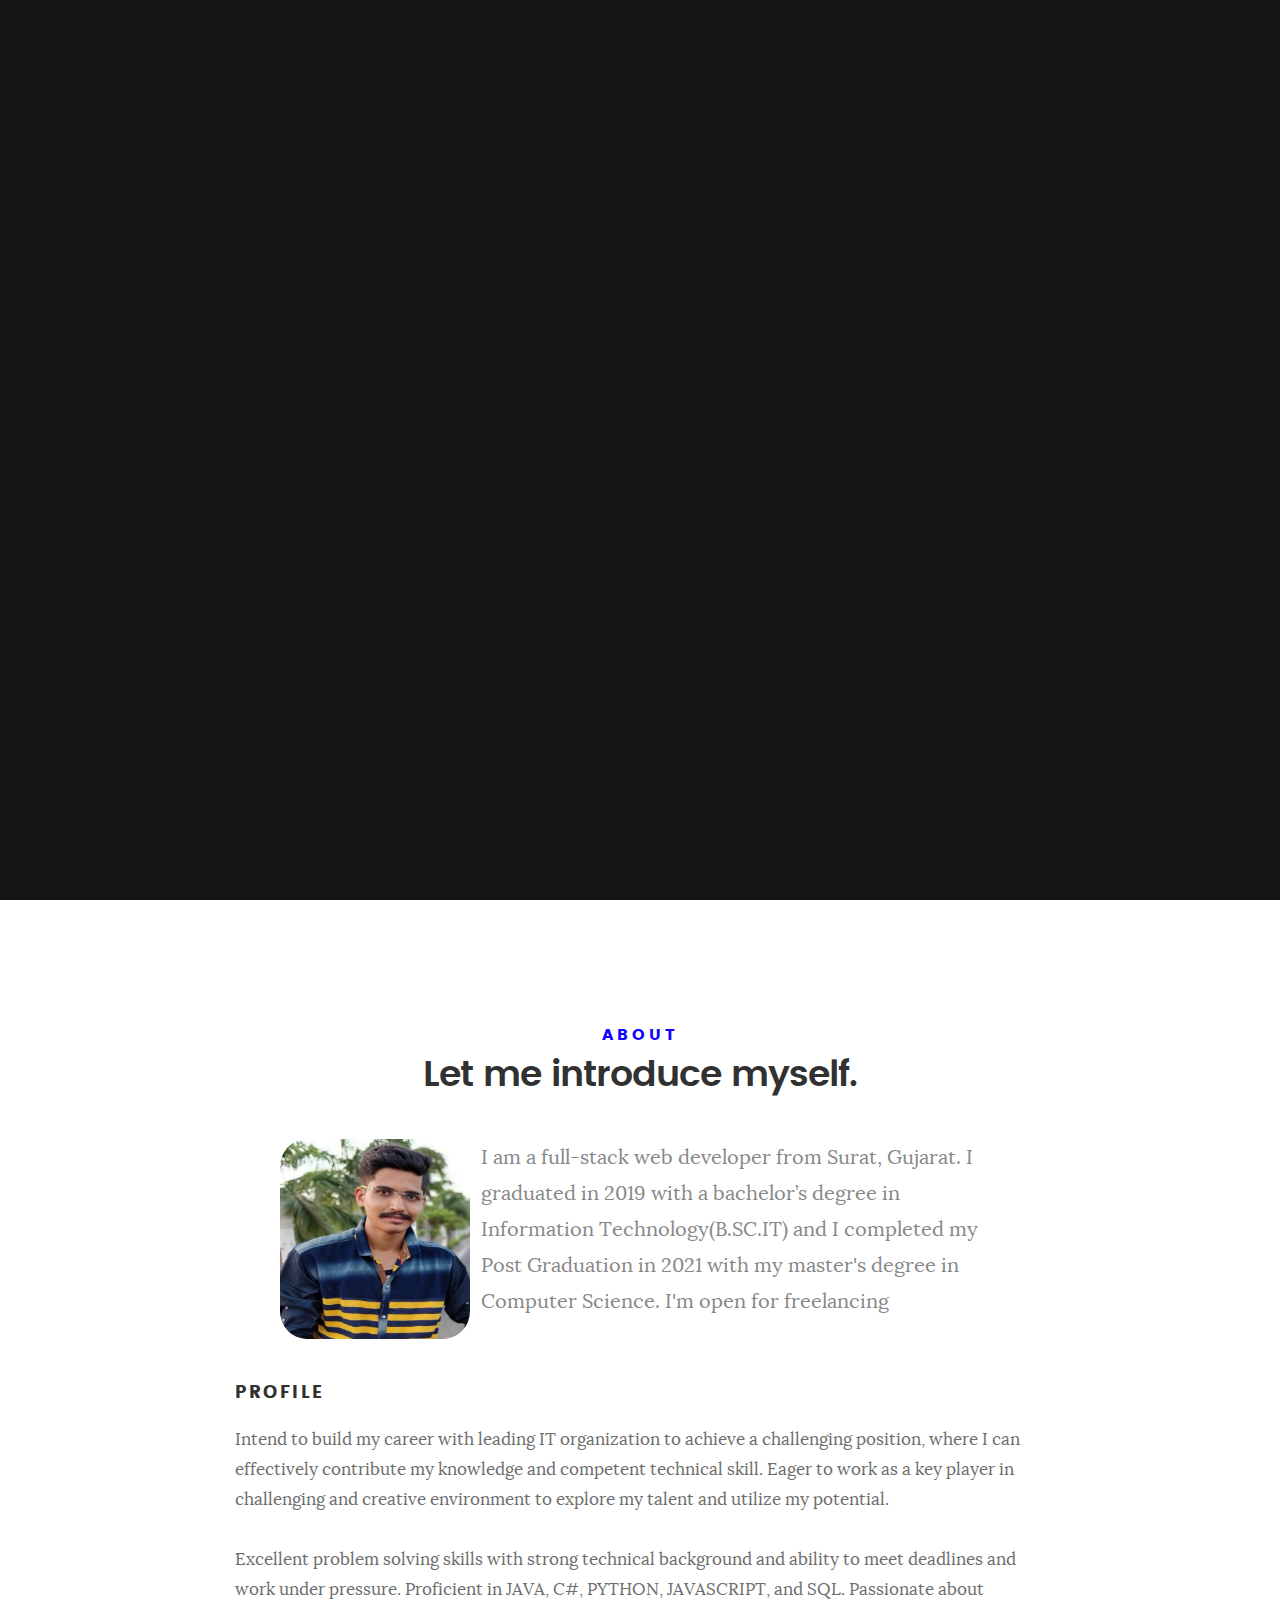
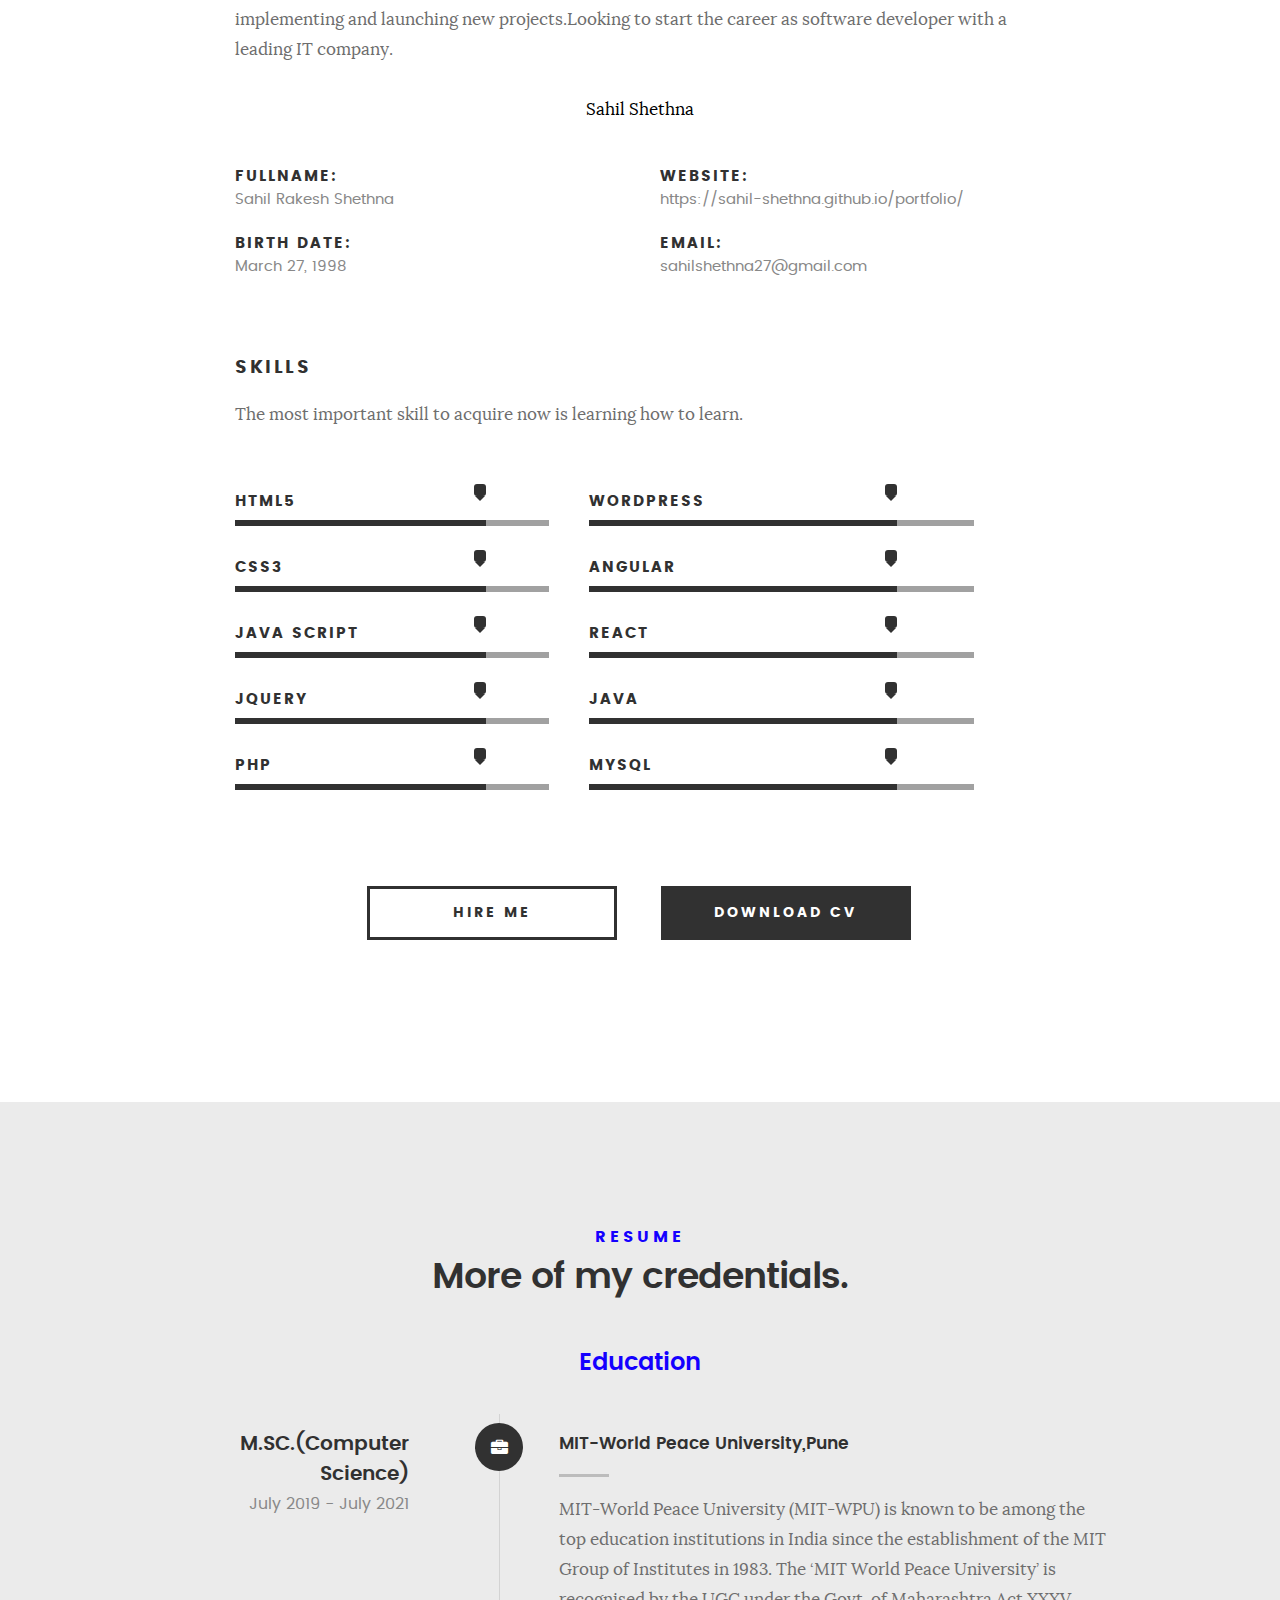
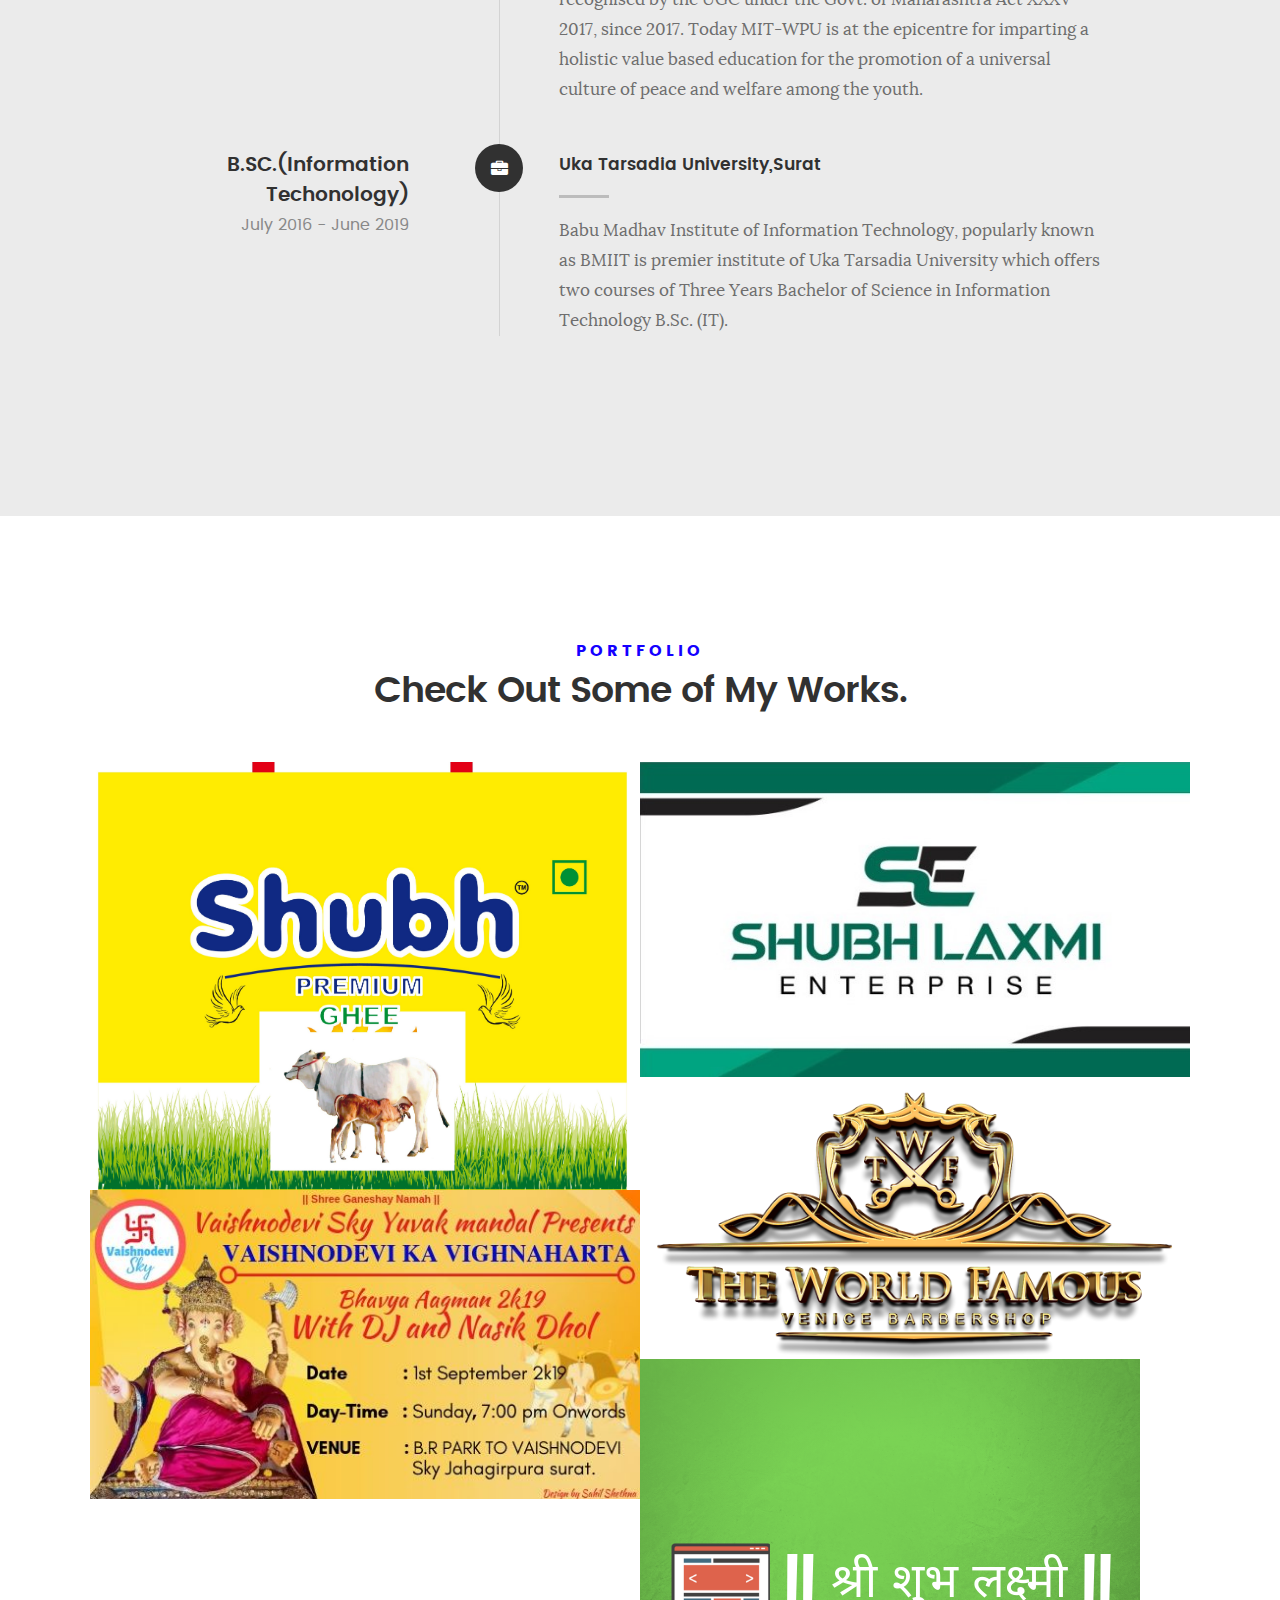
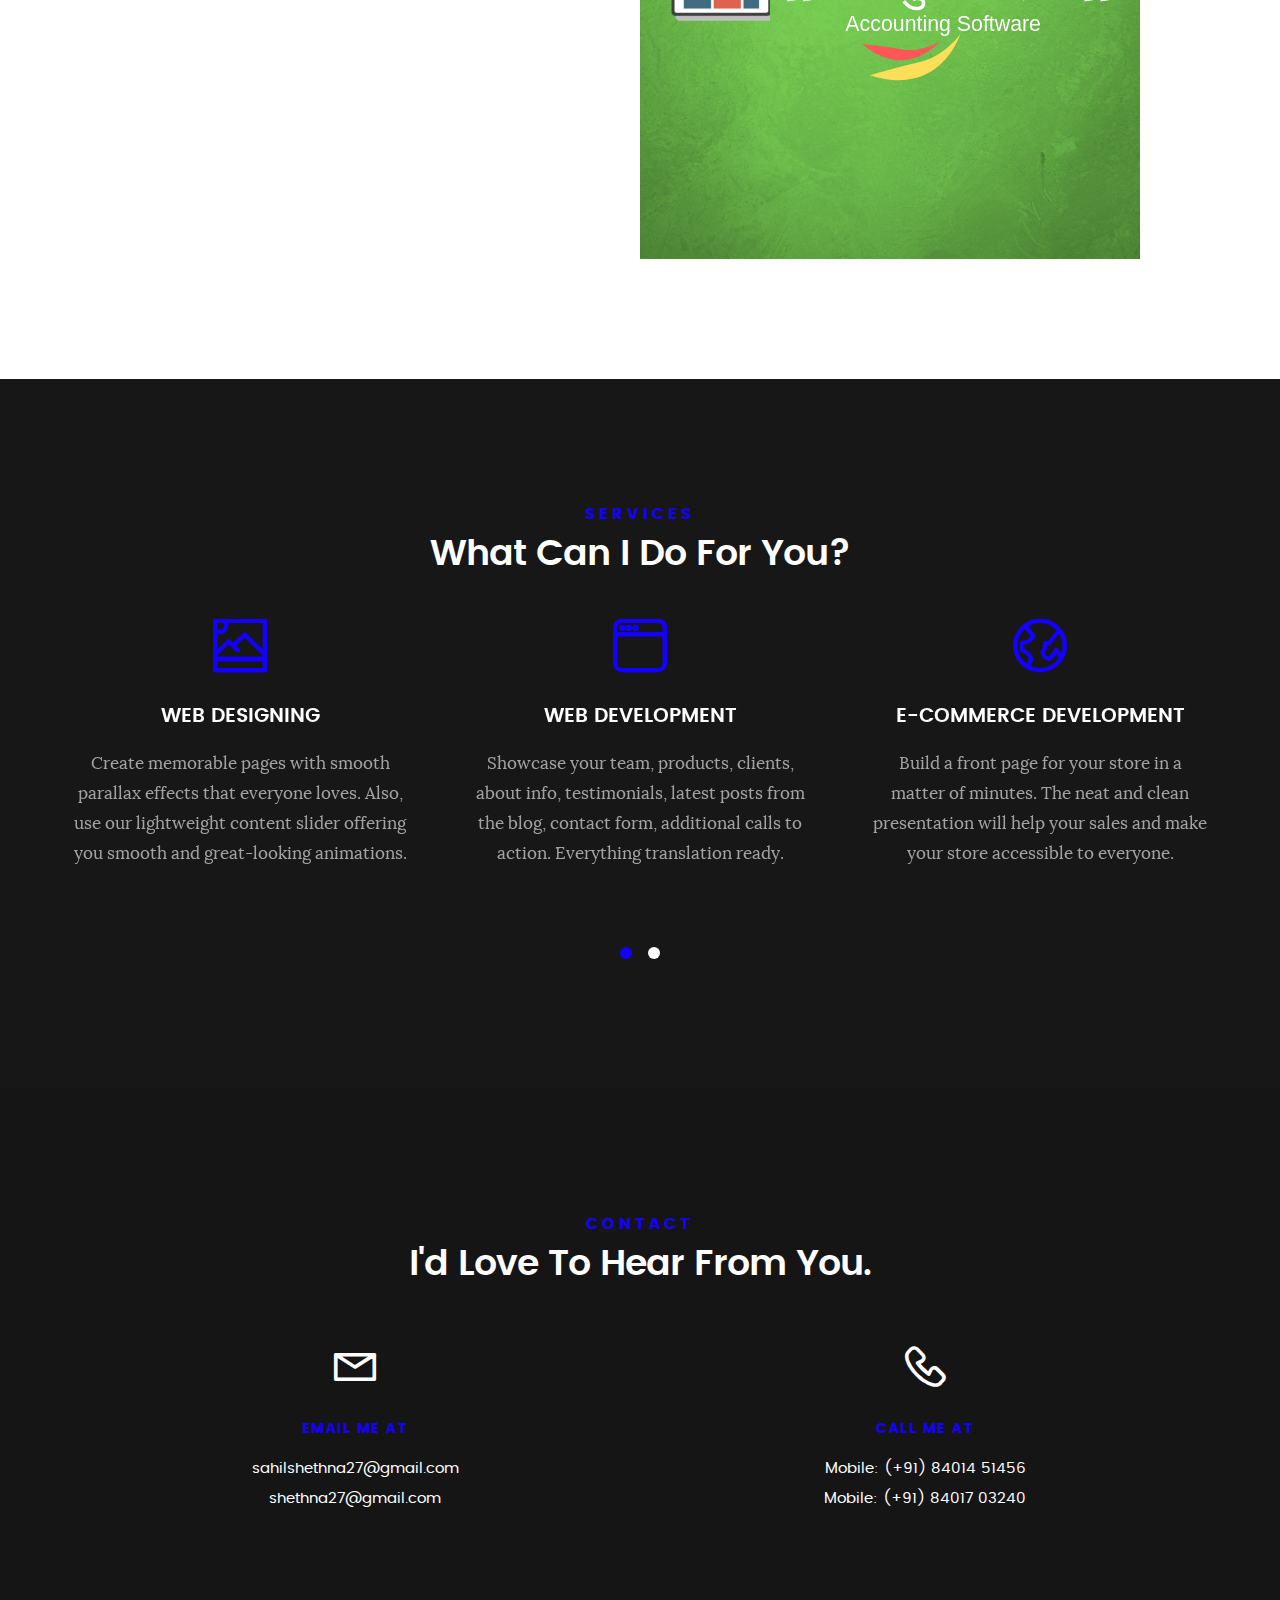
==== commit 2b21d538: "Update CV" ====
--- a/portfolio/index.html
+++ b/portfolio/index.html
@@ -127,7 +127,7 @@
    				
    				<img src="images/profile-pic.jpg" alt="Profile Picture">
    				
-   					<p class="lead">I am a full-stack web developer from Surat, Gujarat. I graduated in 2019 with a bachelor’s degree in Information Technology(B.SC.IT) and currently live in Pune, Maharashtra and pursuing my master's degree in Computer Science and open for freelancing part-time.</p>	
+   					<p class="lead">I am a full-stack web developer from Surat, Gujarat. I graduated in 2019 with a bachelor’s degree in Information Technology(B.SC.IT) and I completed my Post Graduation in 2021 with my master's degree in Computer Science. I'm open for freelancing</p>	
    				
    				
    			</div>   			
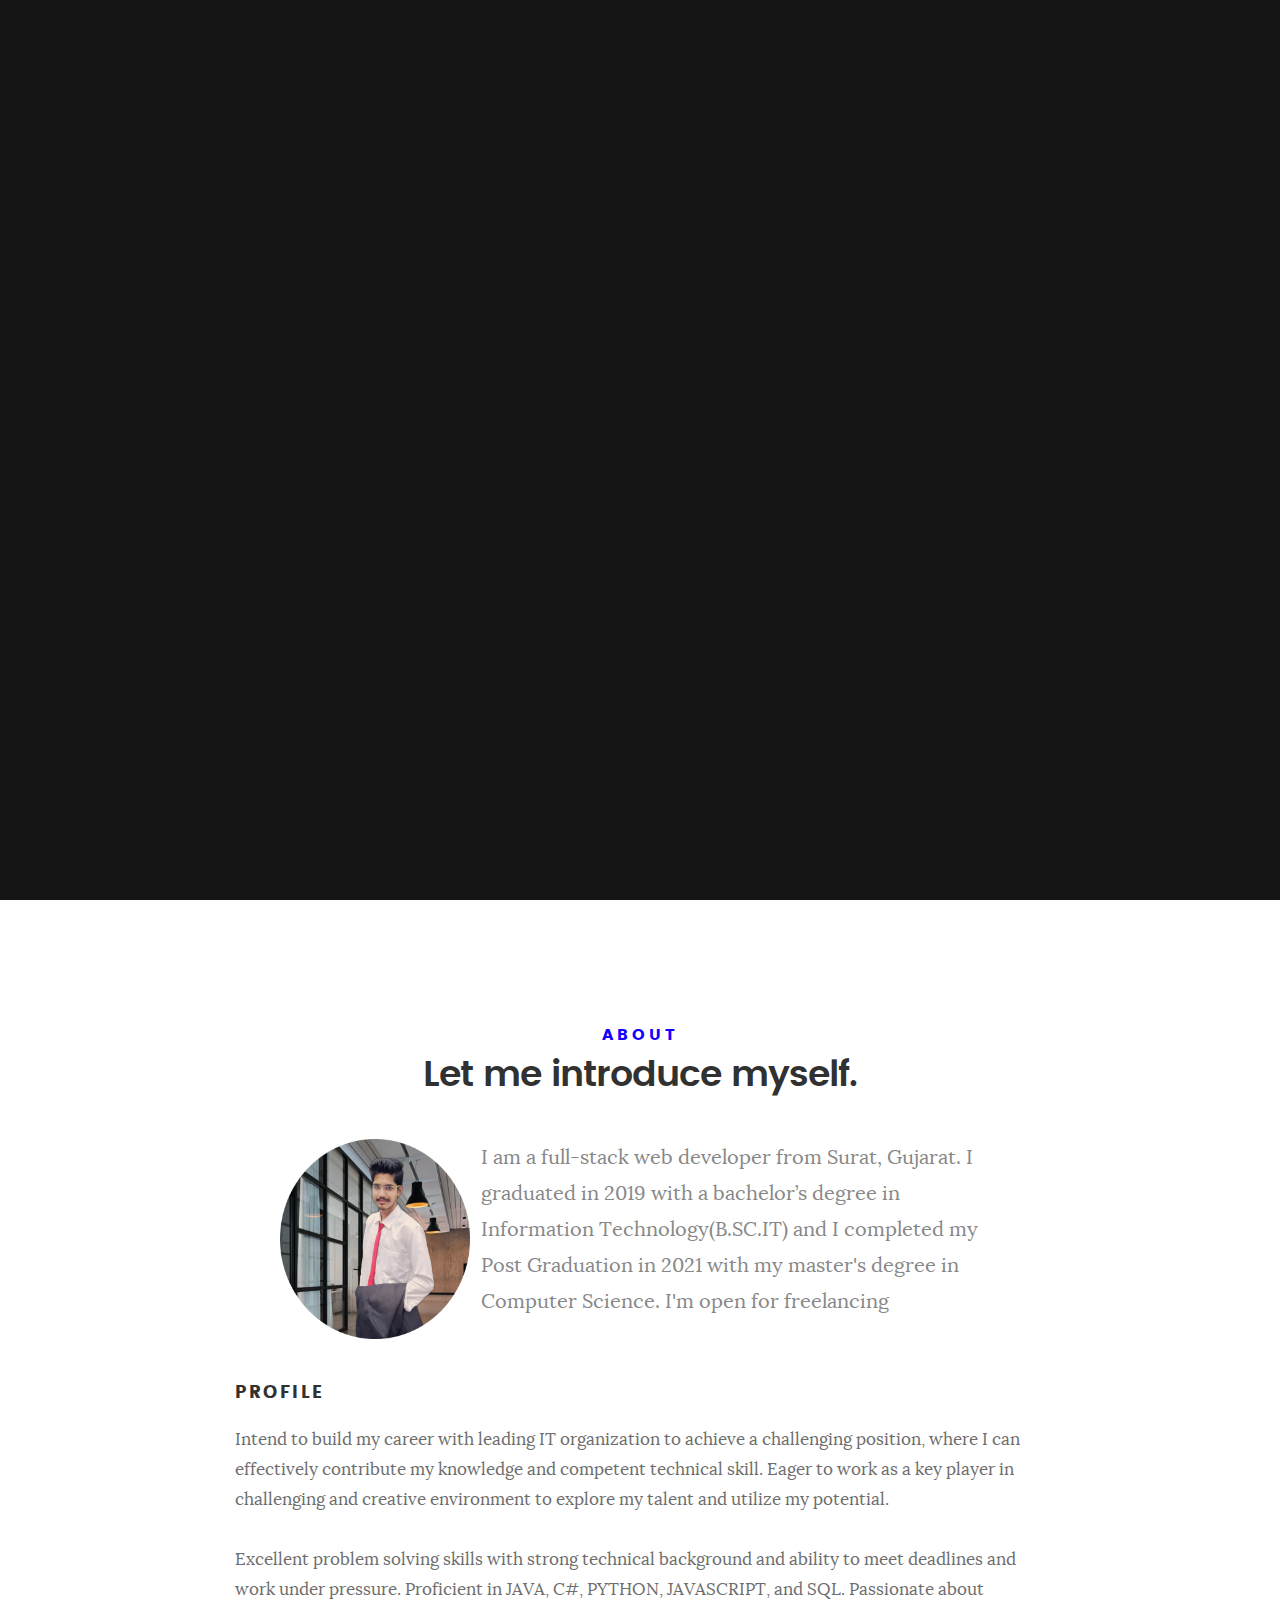
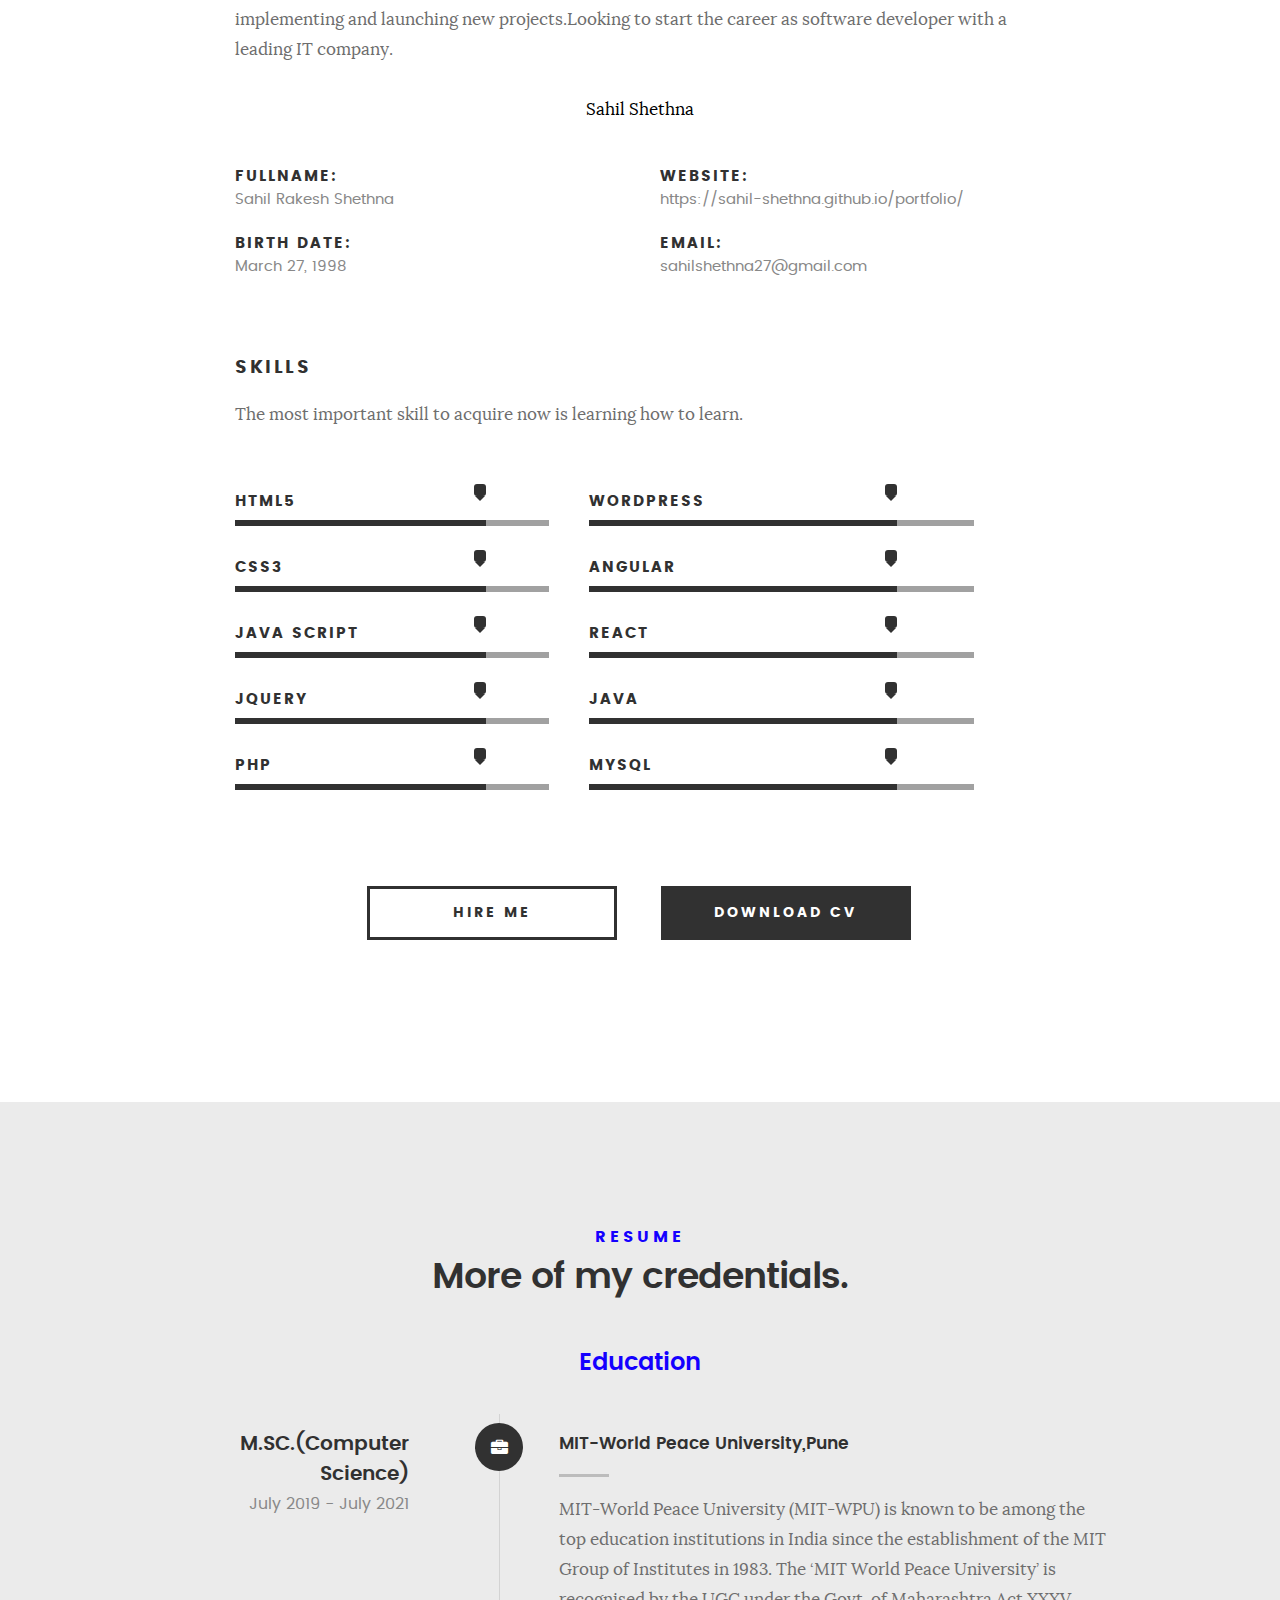
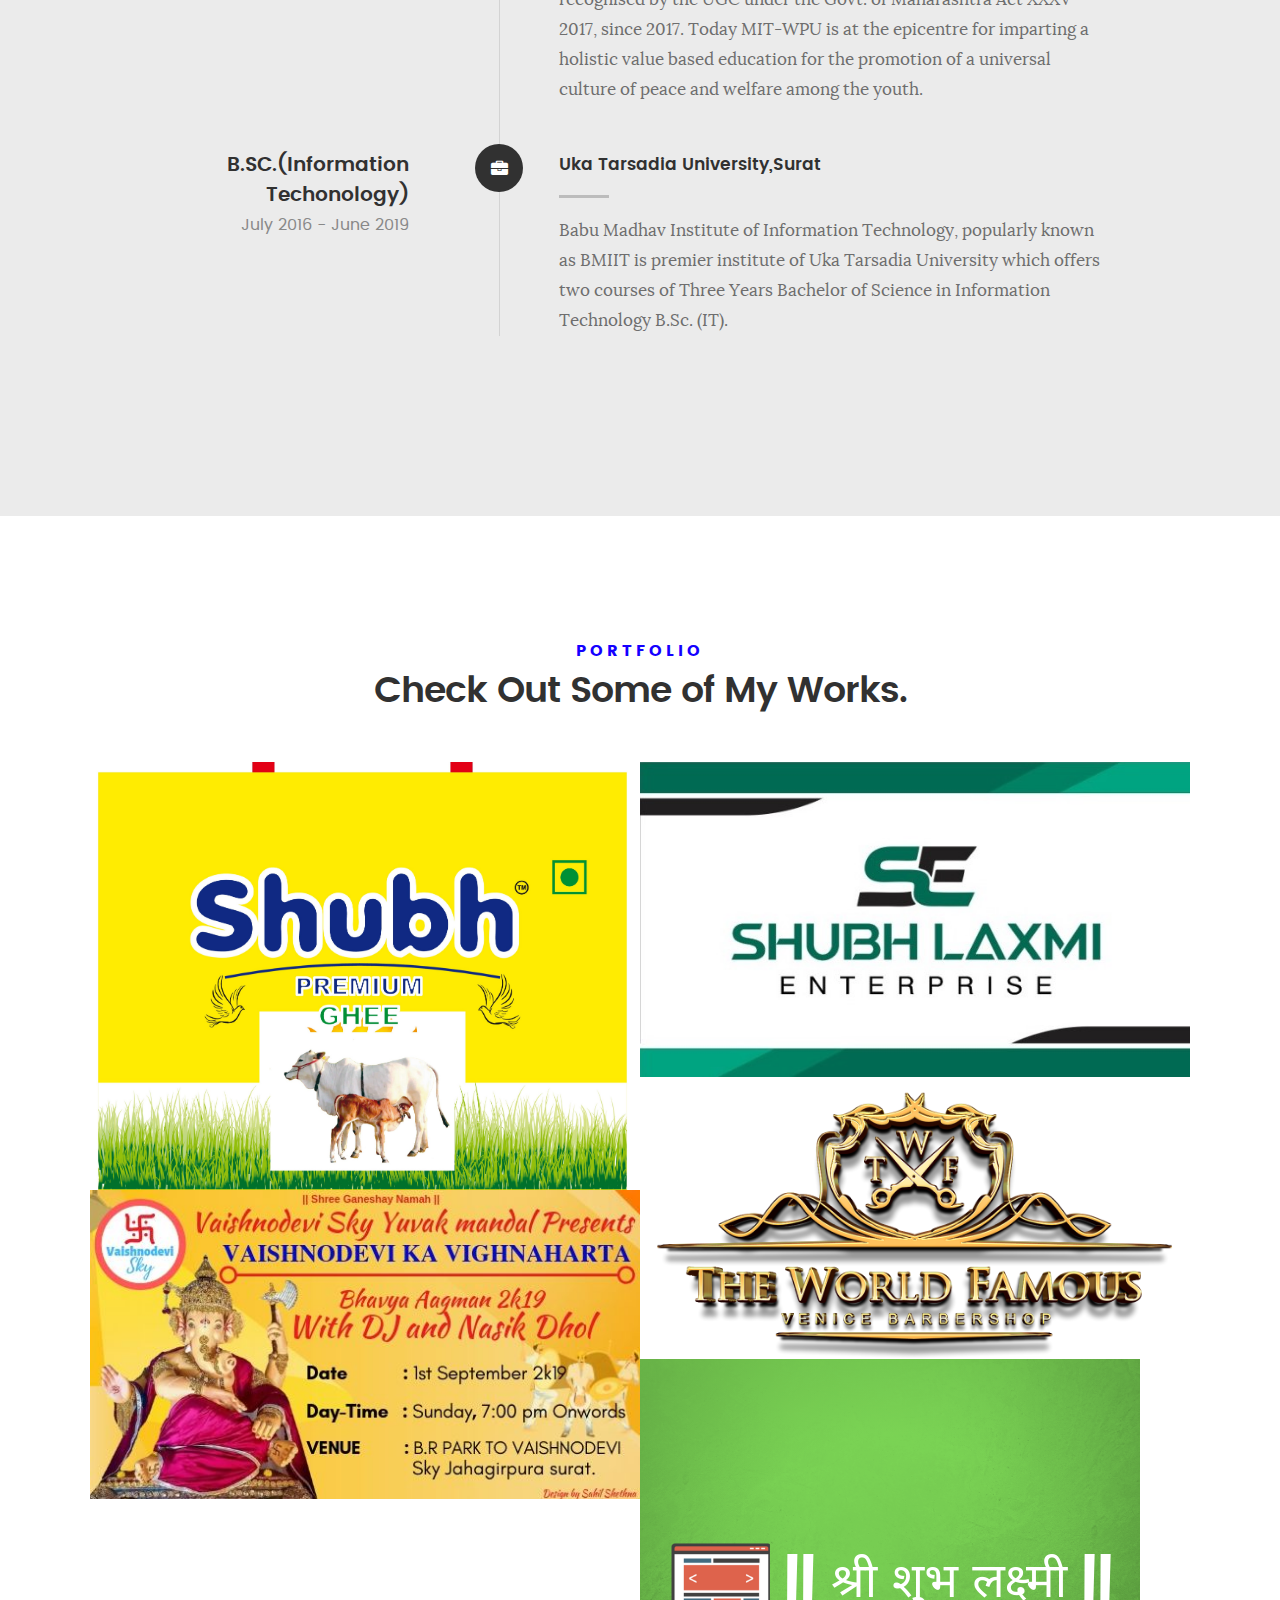
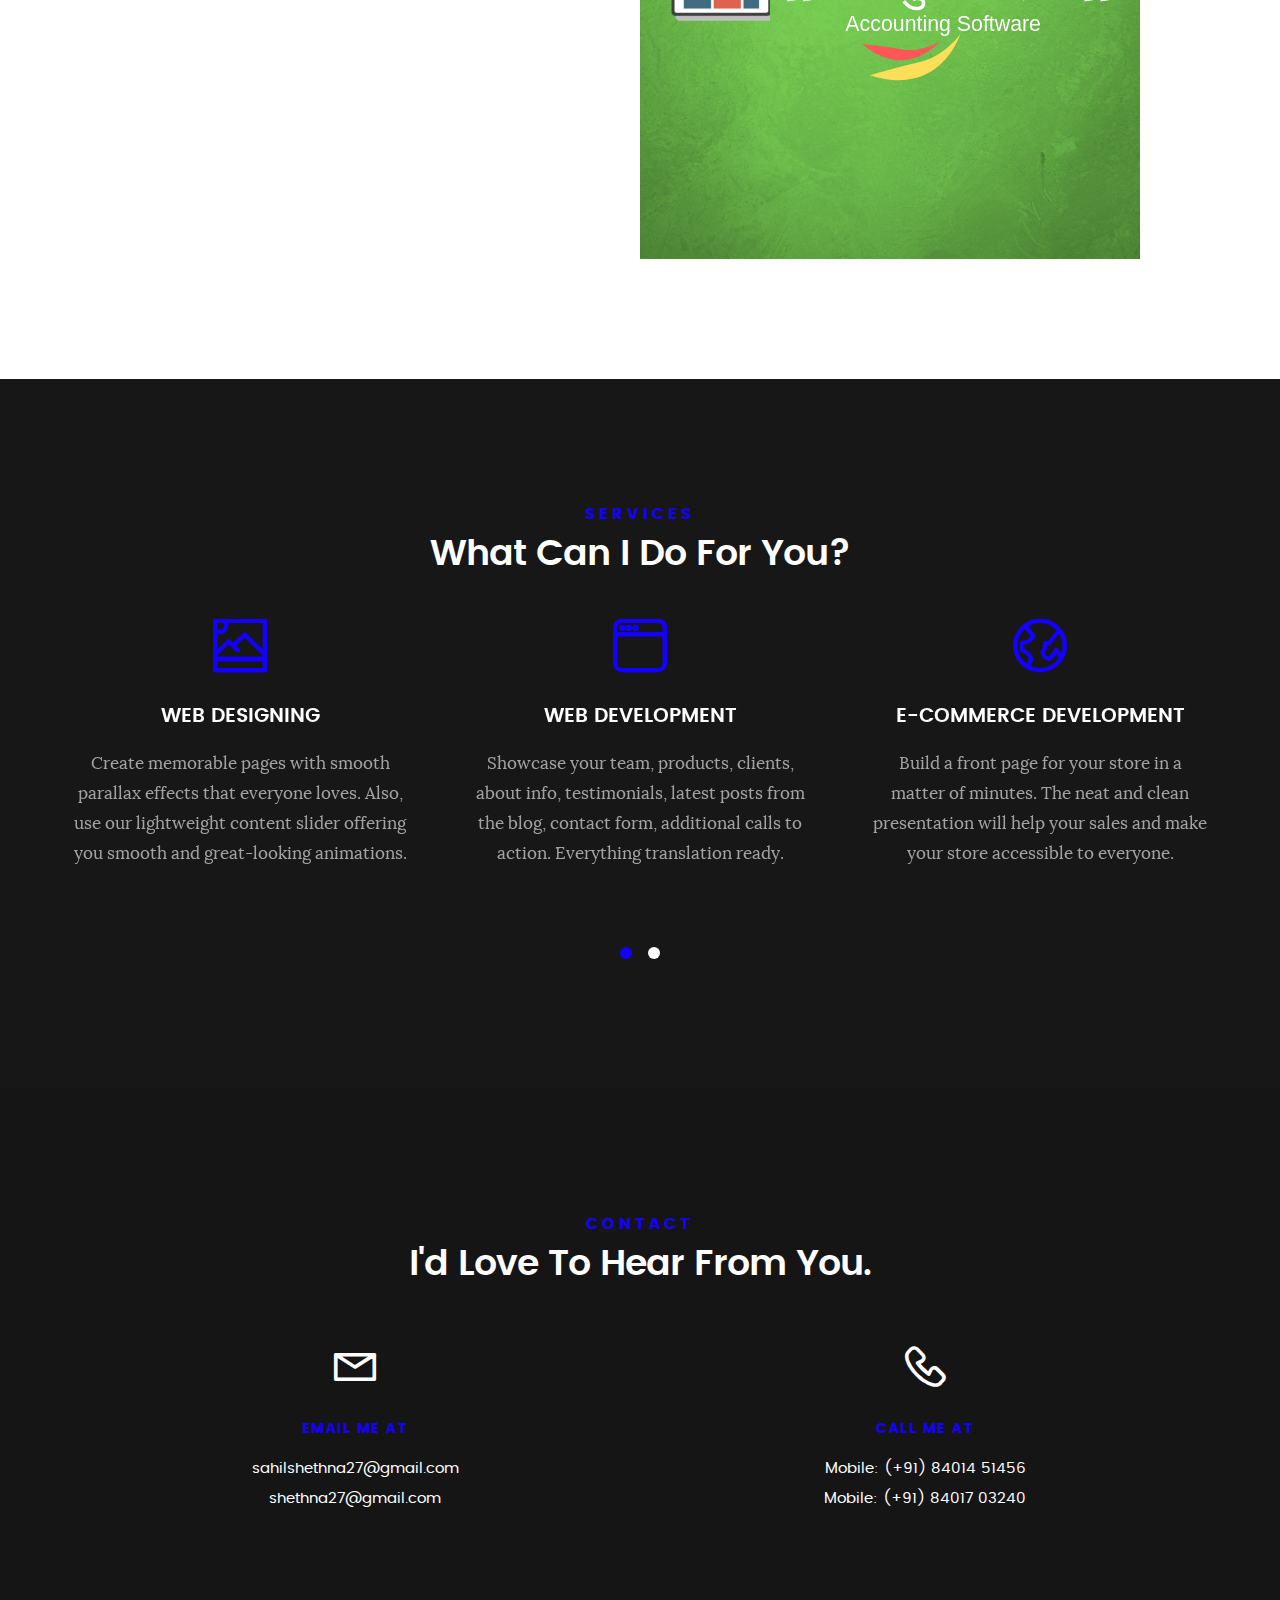
==== commit df63fa19: "Update Profile Photo" ====
--- a/portfolio/index.html
+++ b/portfolio/index.html
@@ -125,7 +125,7 @@
    			<div class="intro-info">
    				
    				
-   				<img src="images/profile-pic.jpg" alt="Profile Picture">
+   				<img src="images/profile-pic.png" alt="Profile Picture">
    				
    					<p class="lead">I am a full-stack web developer from Surat, Gujarat. I graduated in 2019 with a bachelor’s degree in Information Technology(B.SC.IT) and I completed my Post Graduation in 2021 with my master's degree in Computer Science. I'm open for freelancing</p>	
    				
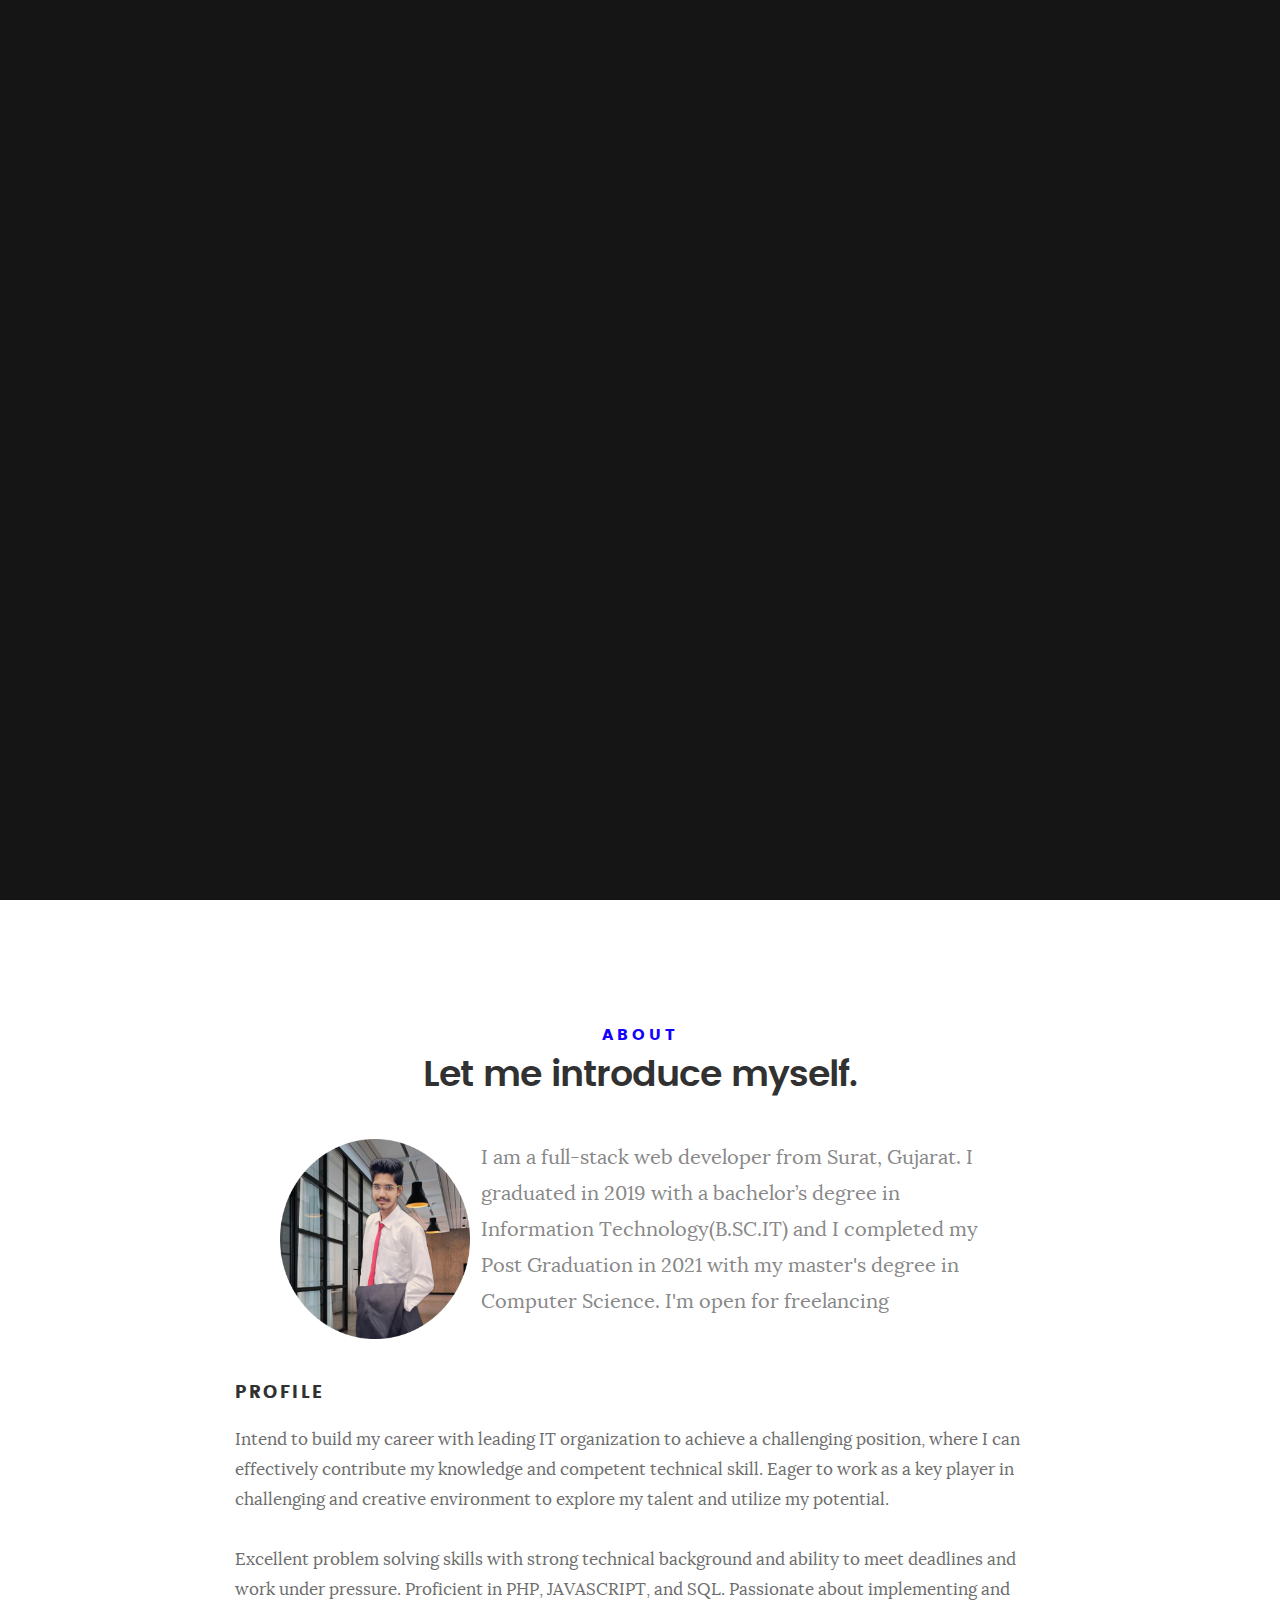
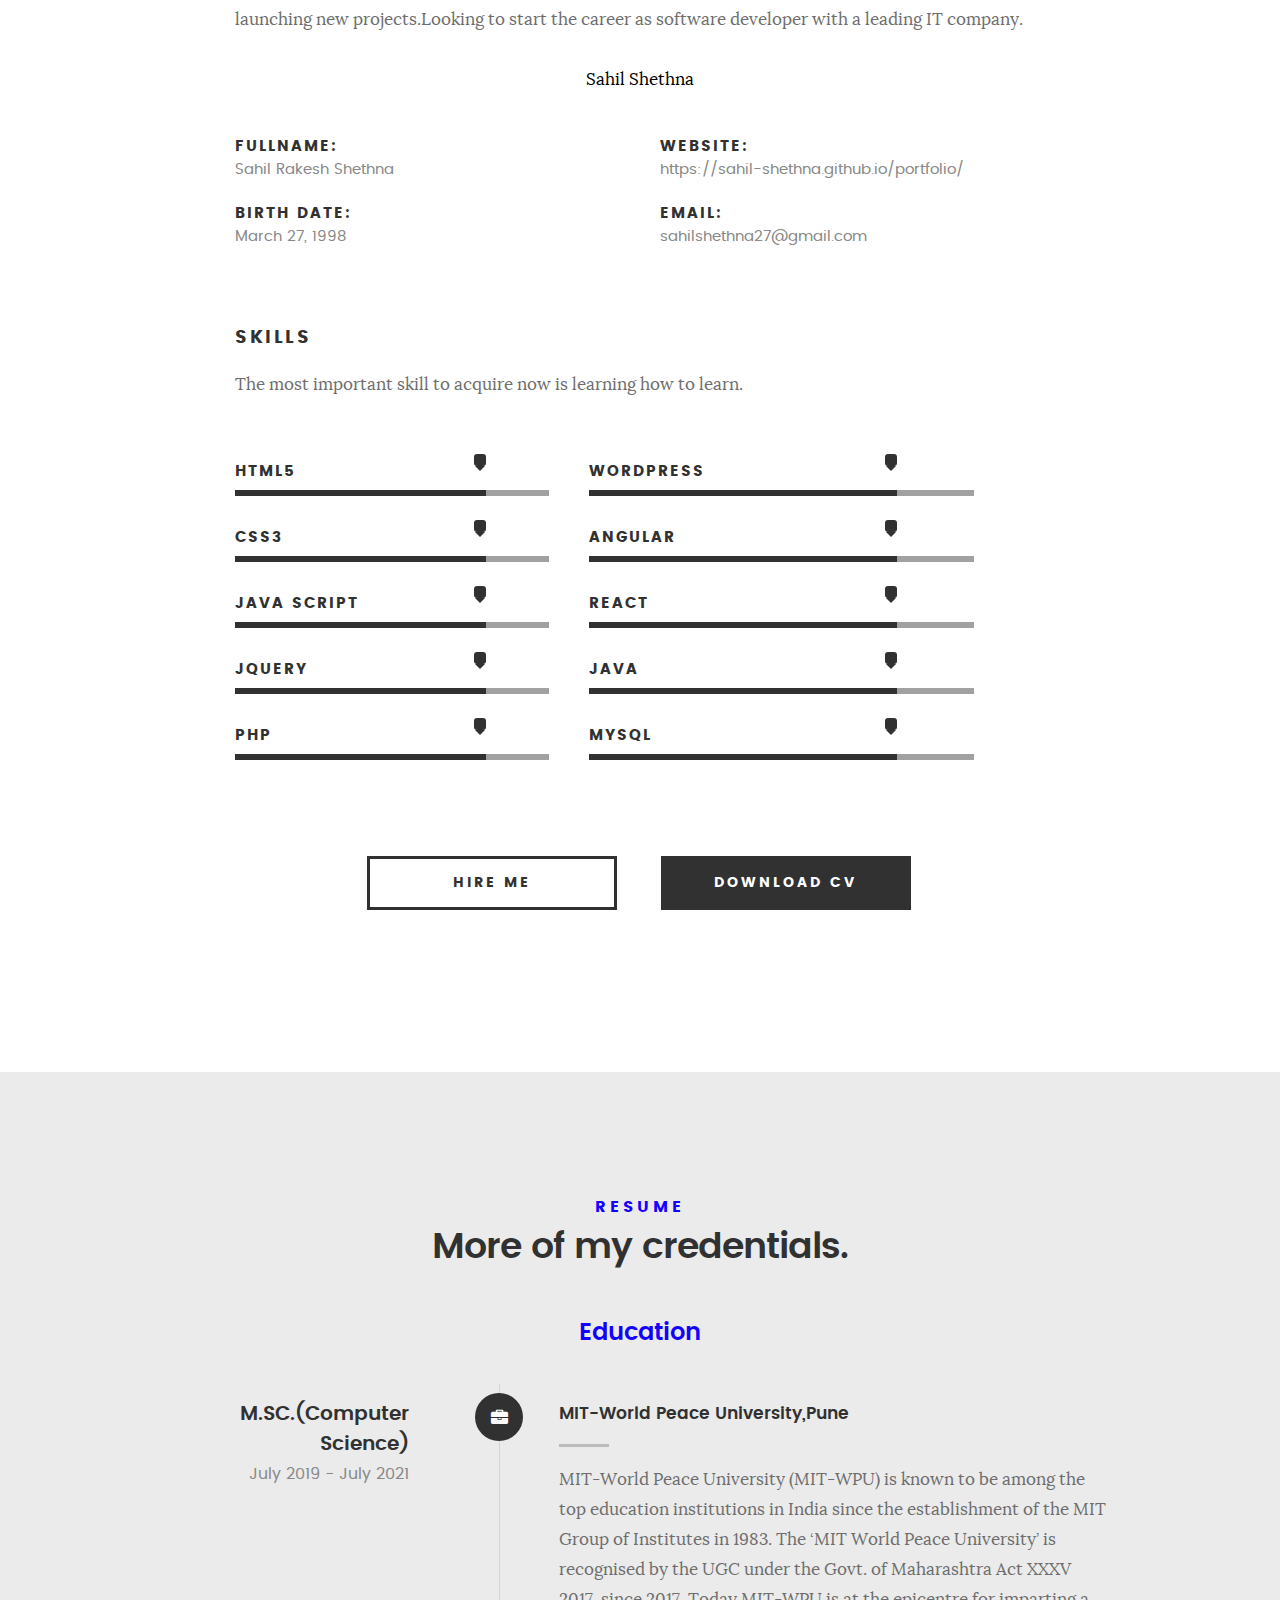
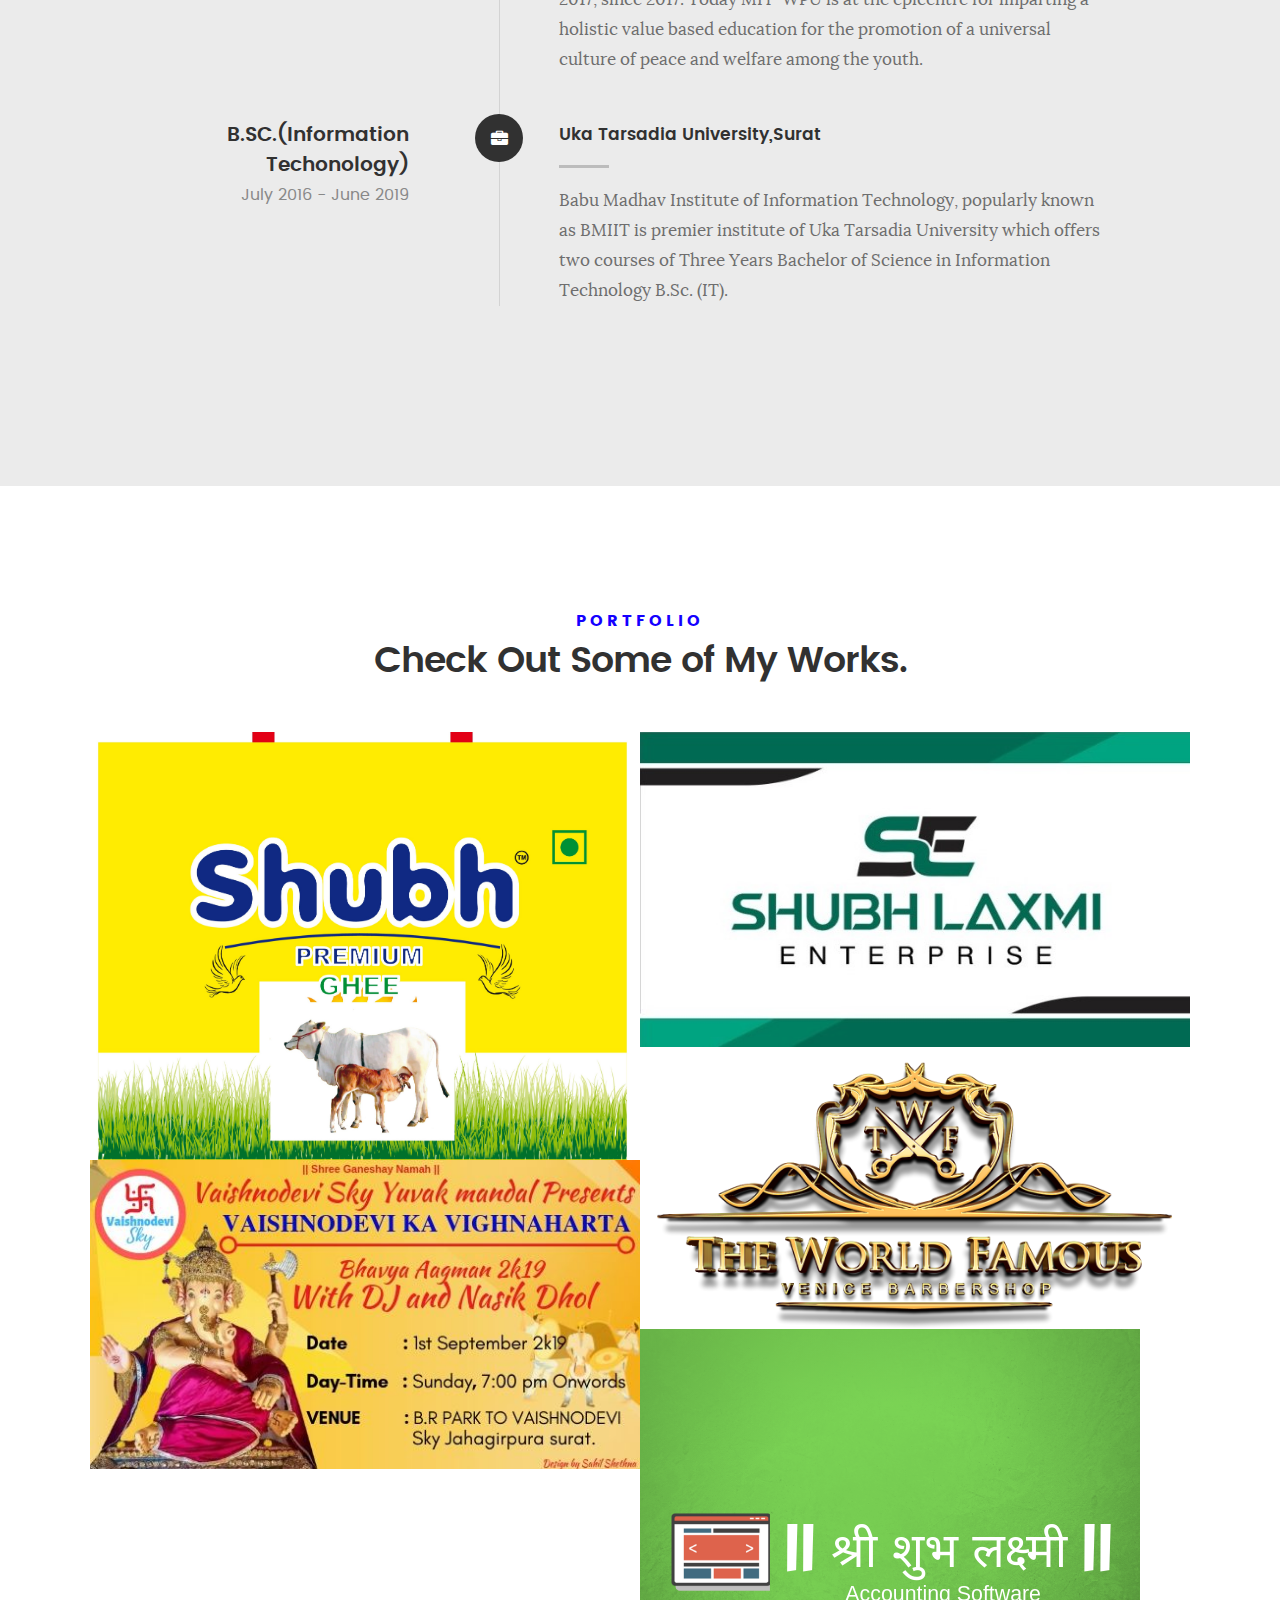
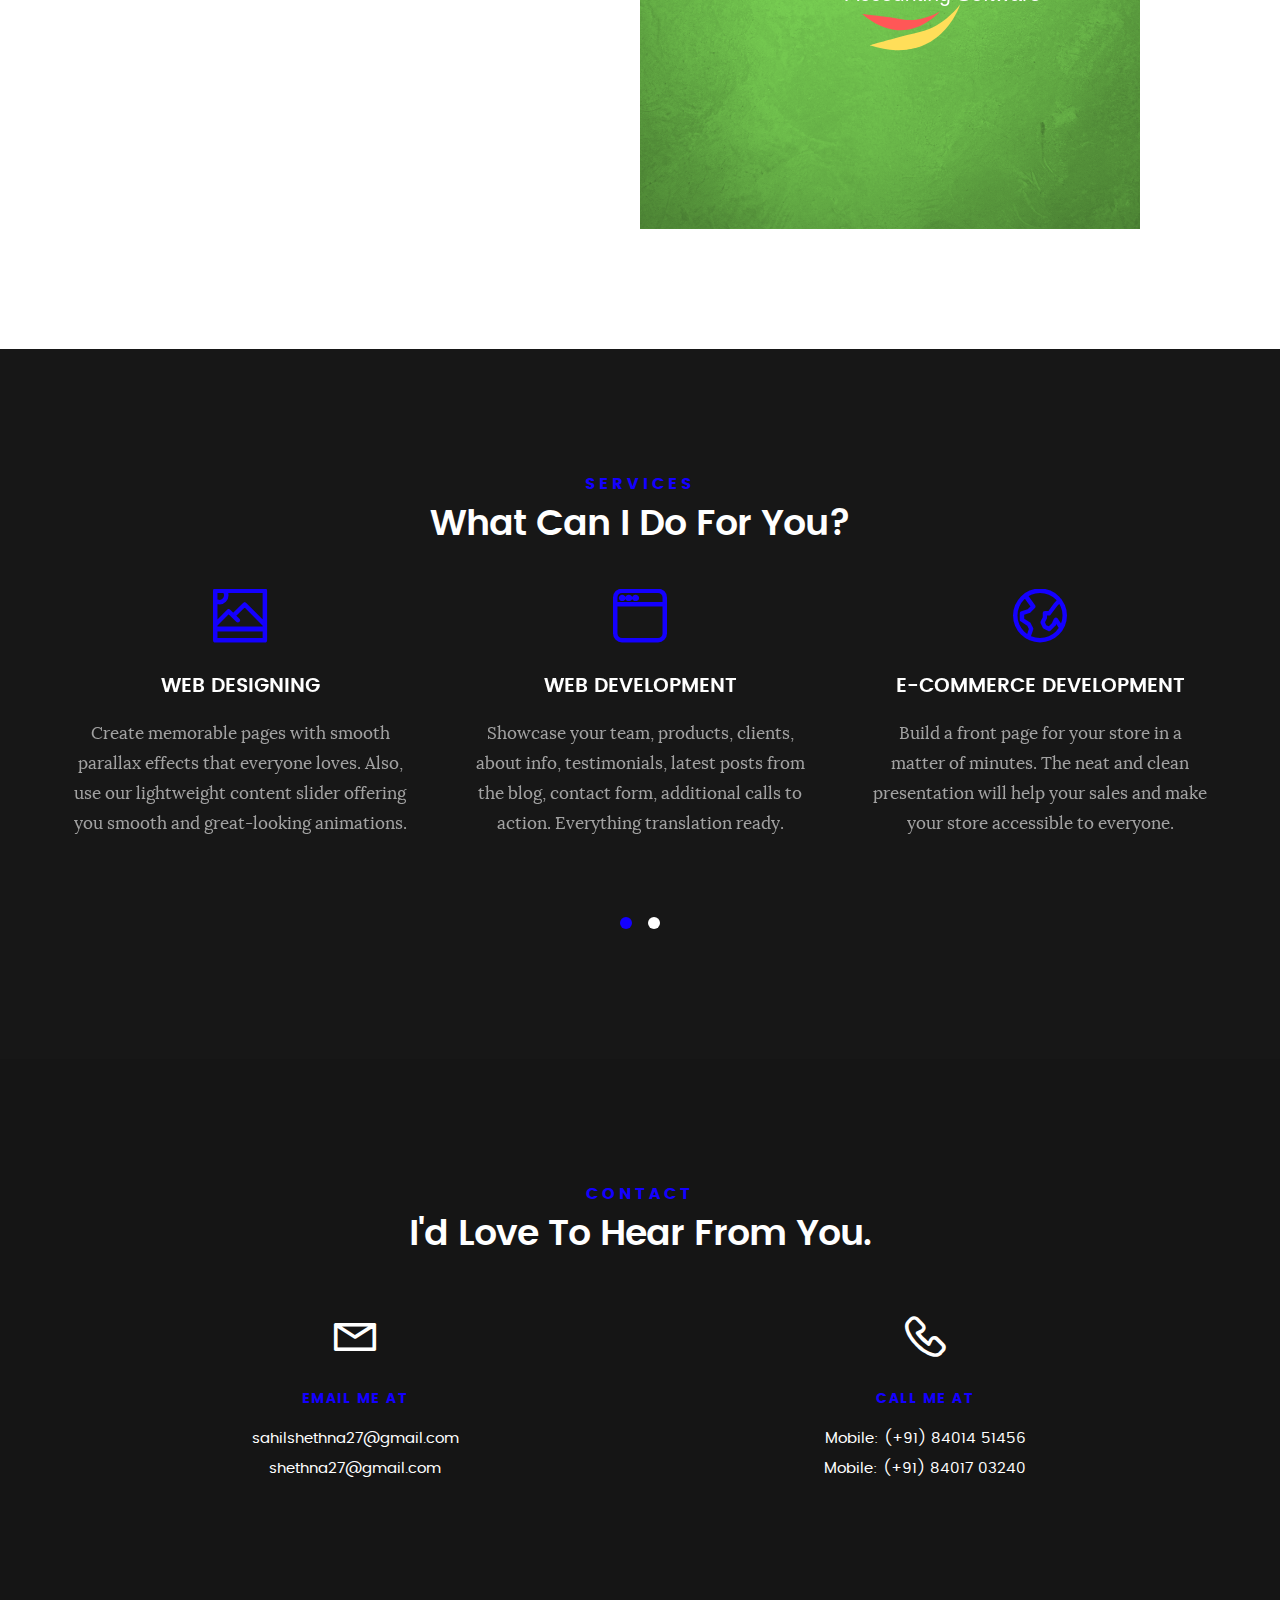
==== commit c19f7f6a: "Update Profile" ====
--- a/portfolio/index.html
+++ b/portfolio/index.html
@@ -143,7 +143,7 @@
 
    			<h3>Profile</h3>
    			<p>Intend to build my career with leading IT organization to achieve a challenging position, where I can effectively contribute my knowledge and competent technical skill. Eager to work as a key player in challenging and creative environment to explore my talent and utilize my potential.</p>
-   			<p>Excellent problem solving skills with strong technical background and ability to meet deadlines and work under pressure. Proficient in JAVA, C#, PYTHON, JAVASCRIPT, and SQL. Passionate about implementing and launching new projects.Looking to start the career as software developer with a leading IT company.</p>
+   			<p>Excellent problem solving skills with strong technical background and ability to meet deadlines and work under pressure. Proficient in PHP, JAVASCRIPT, and SQL. Passionate about implementing and launching new projects.Looking to start the career as software developer with a leading IT company.</p>
 		</div>
 		<center>
 			<div class="LI-profile-badge"  data-version="v1" data-size="medium" data-locale="en_US" data-type="vertical" data-theme="dark" data-vanity="sahil-shethna-9a8258146"><a class="LI-simple-link" href='https://in.linkedin.com/in/sahil-shethna-9a8258146?trk=profile-badge'>Sahil Shethna</a></div>
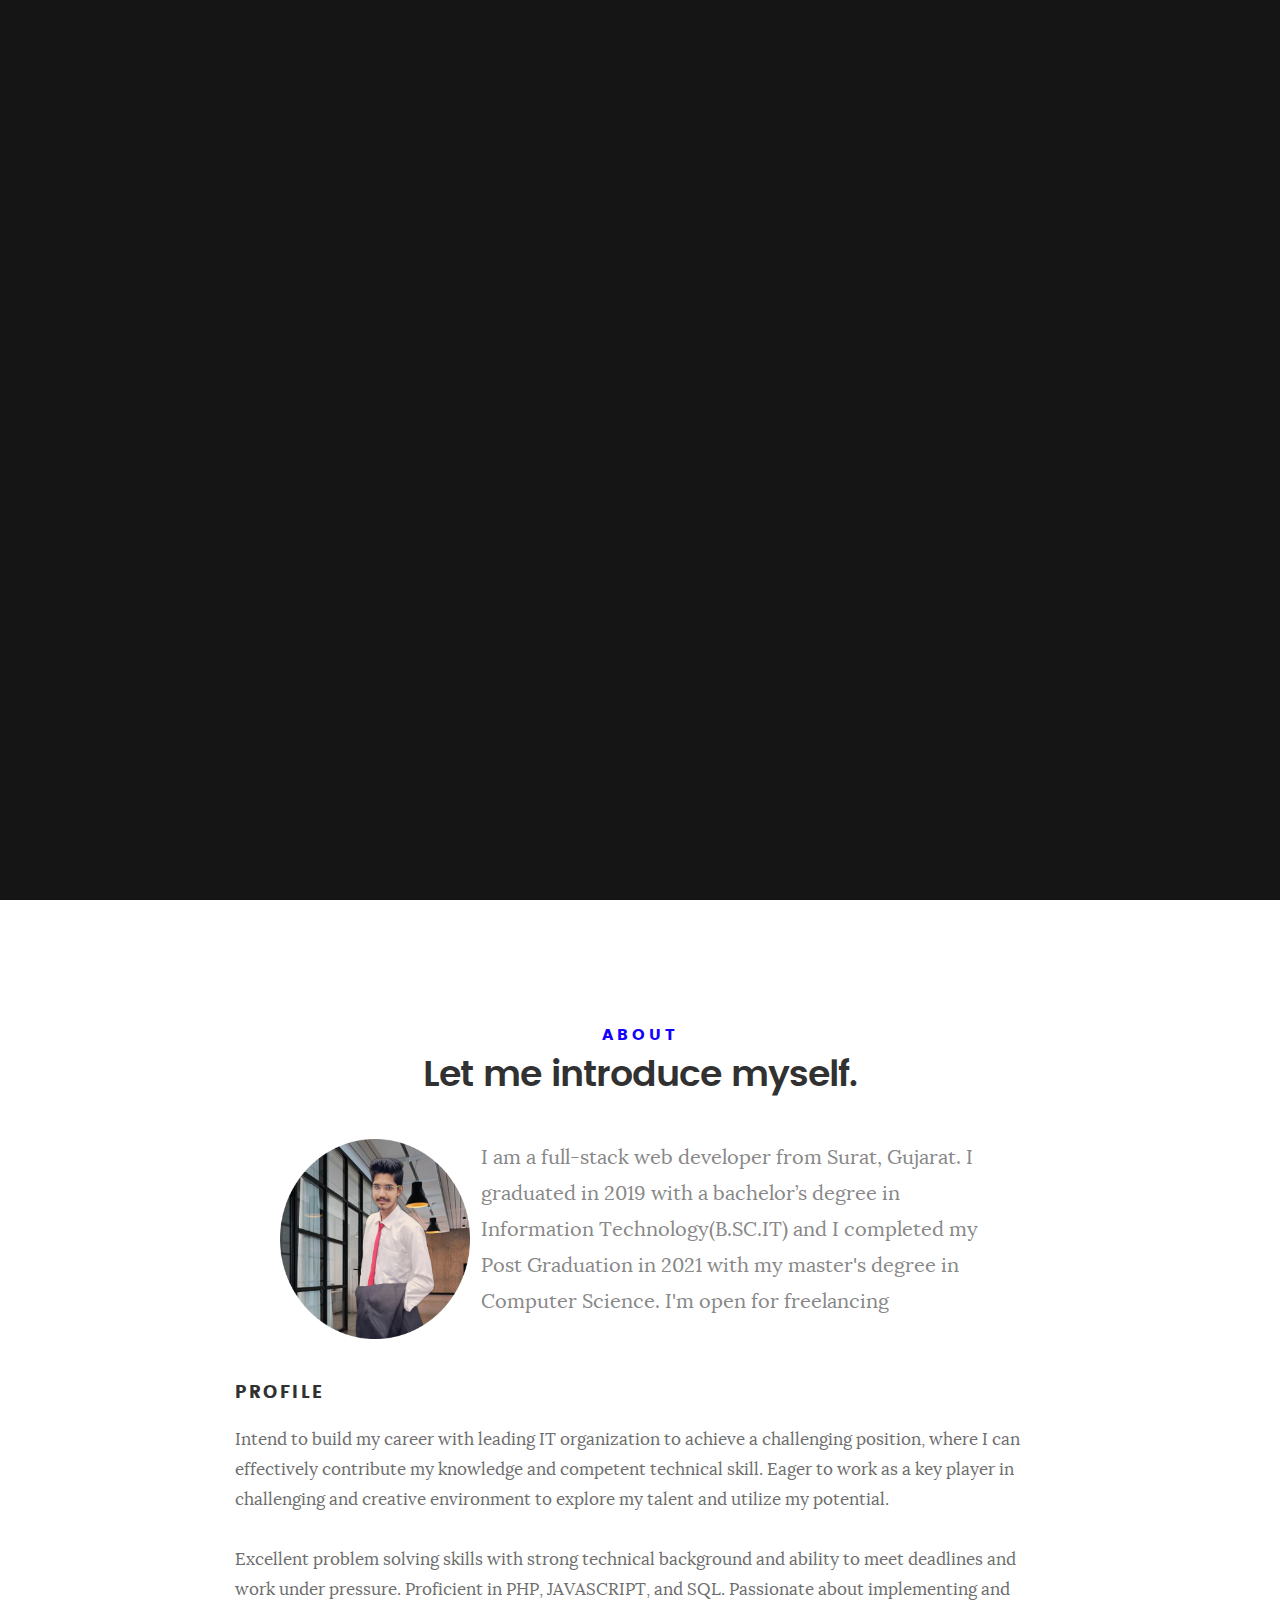
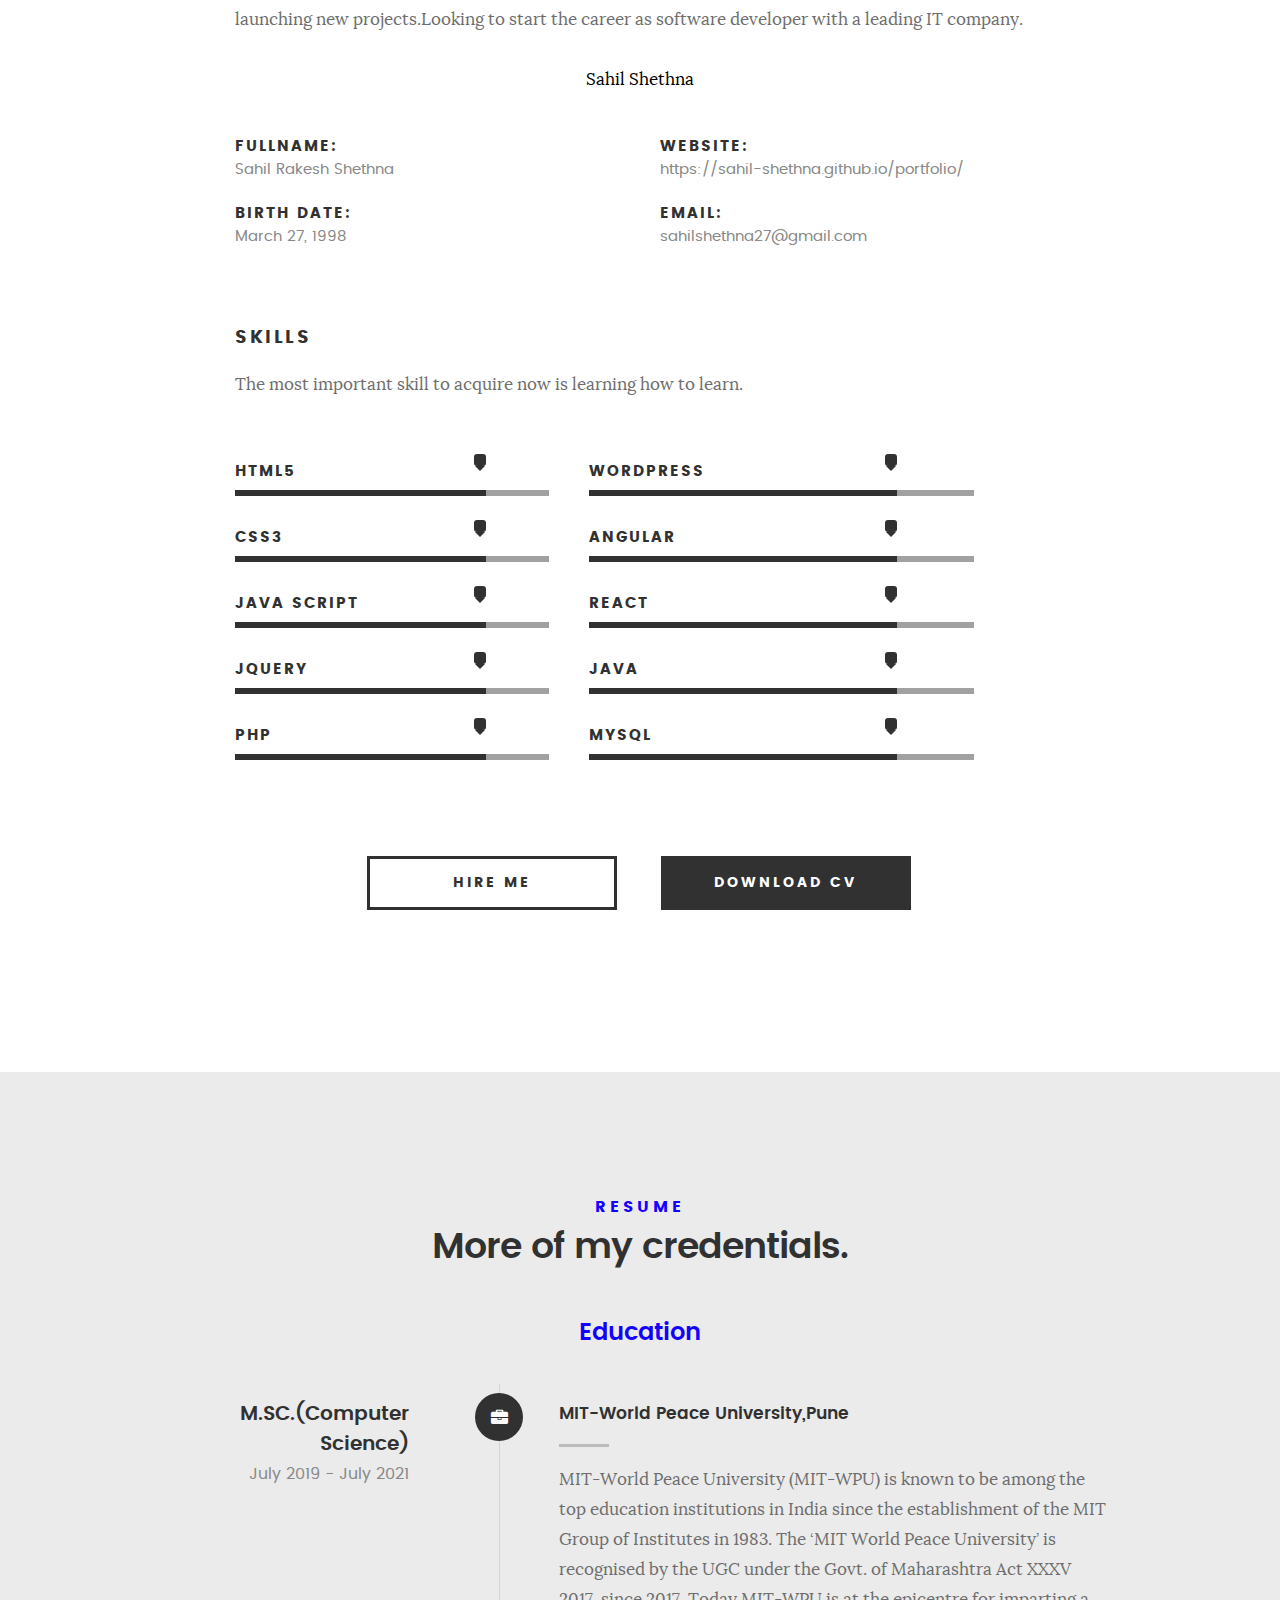
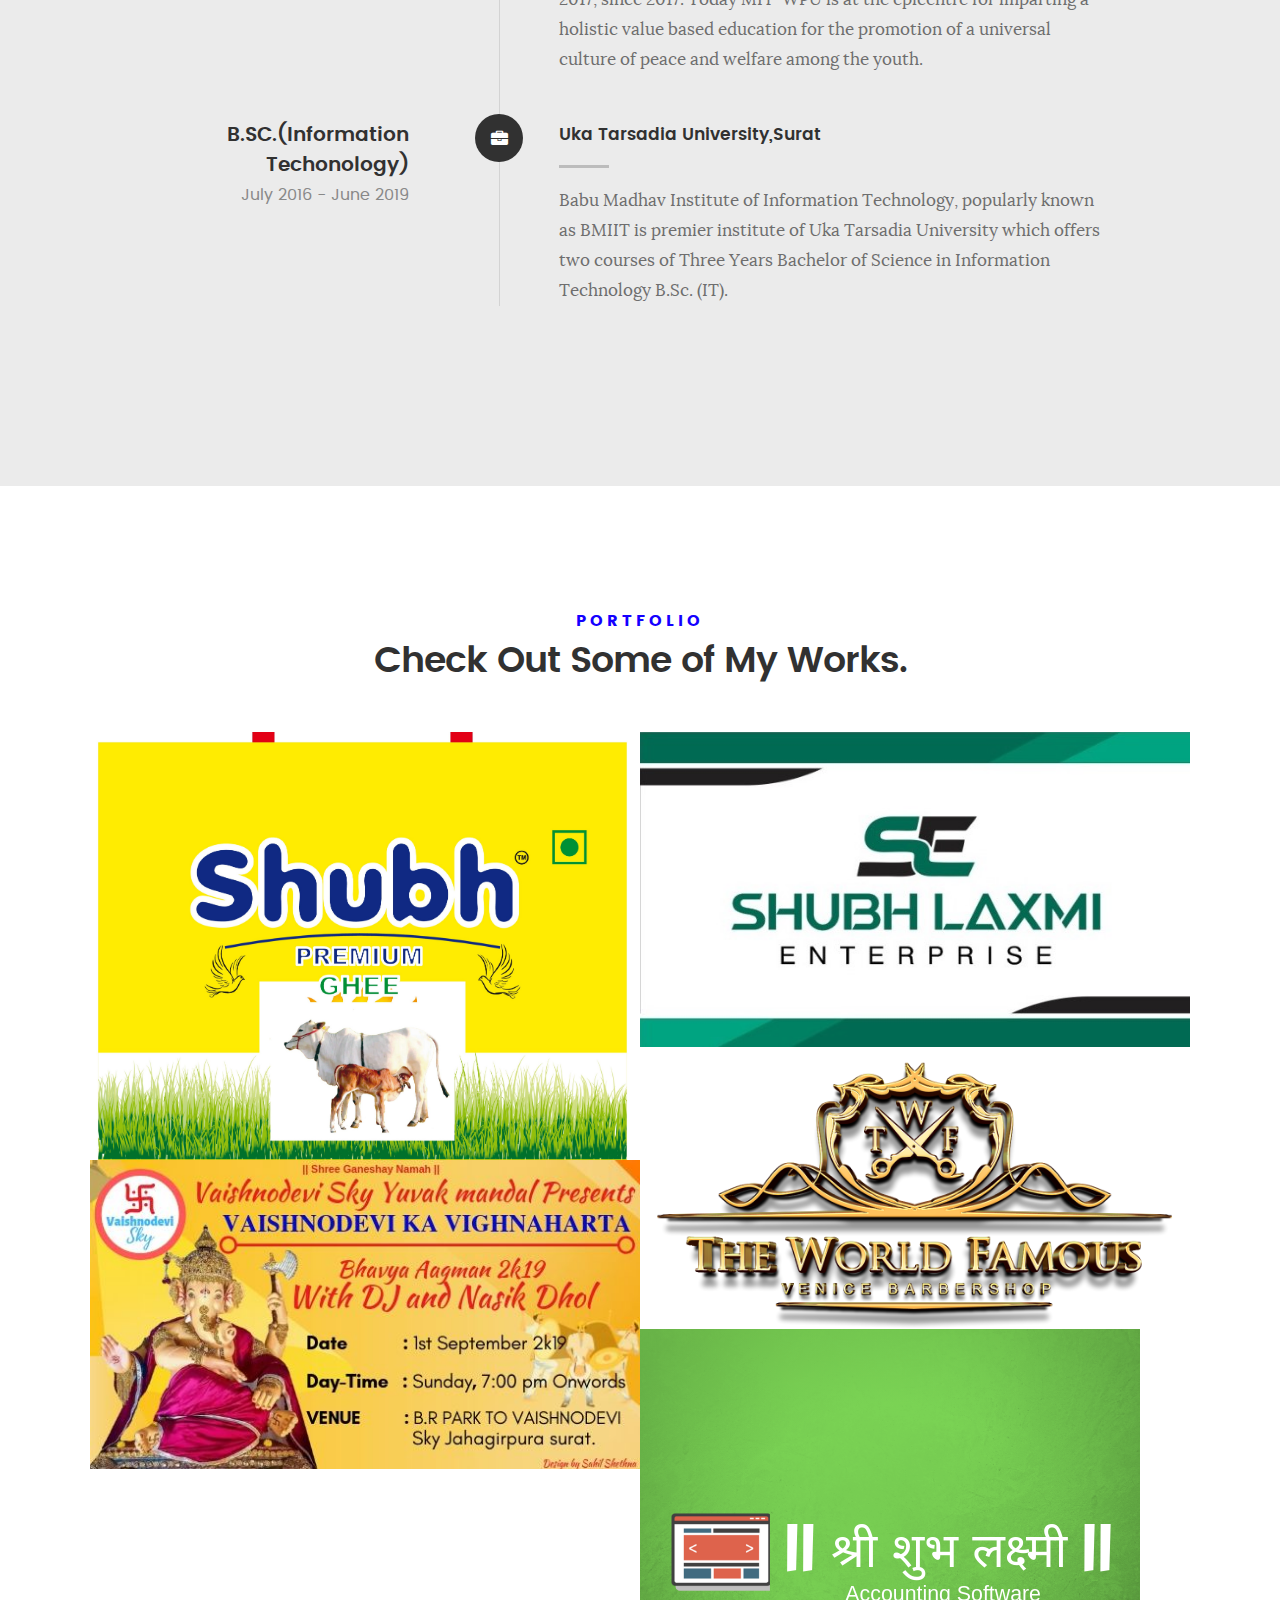
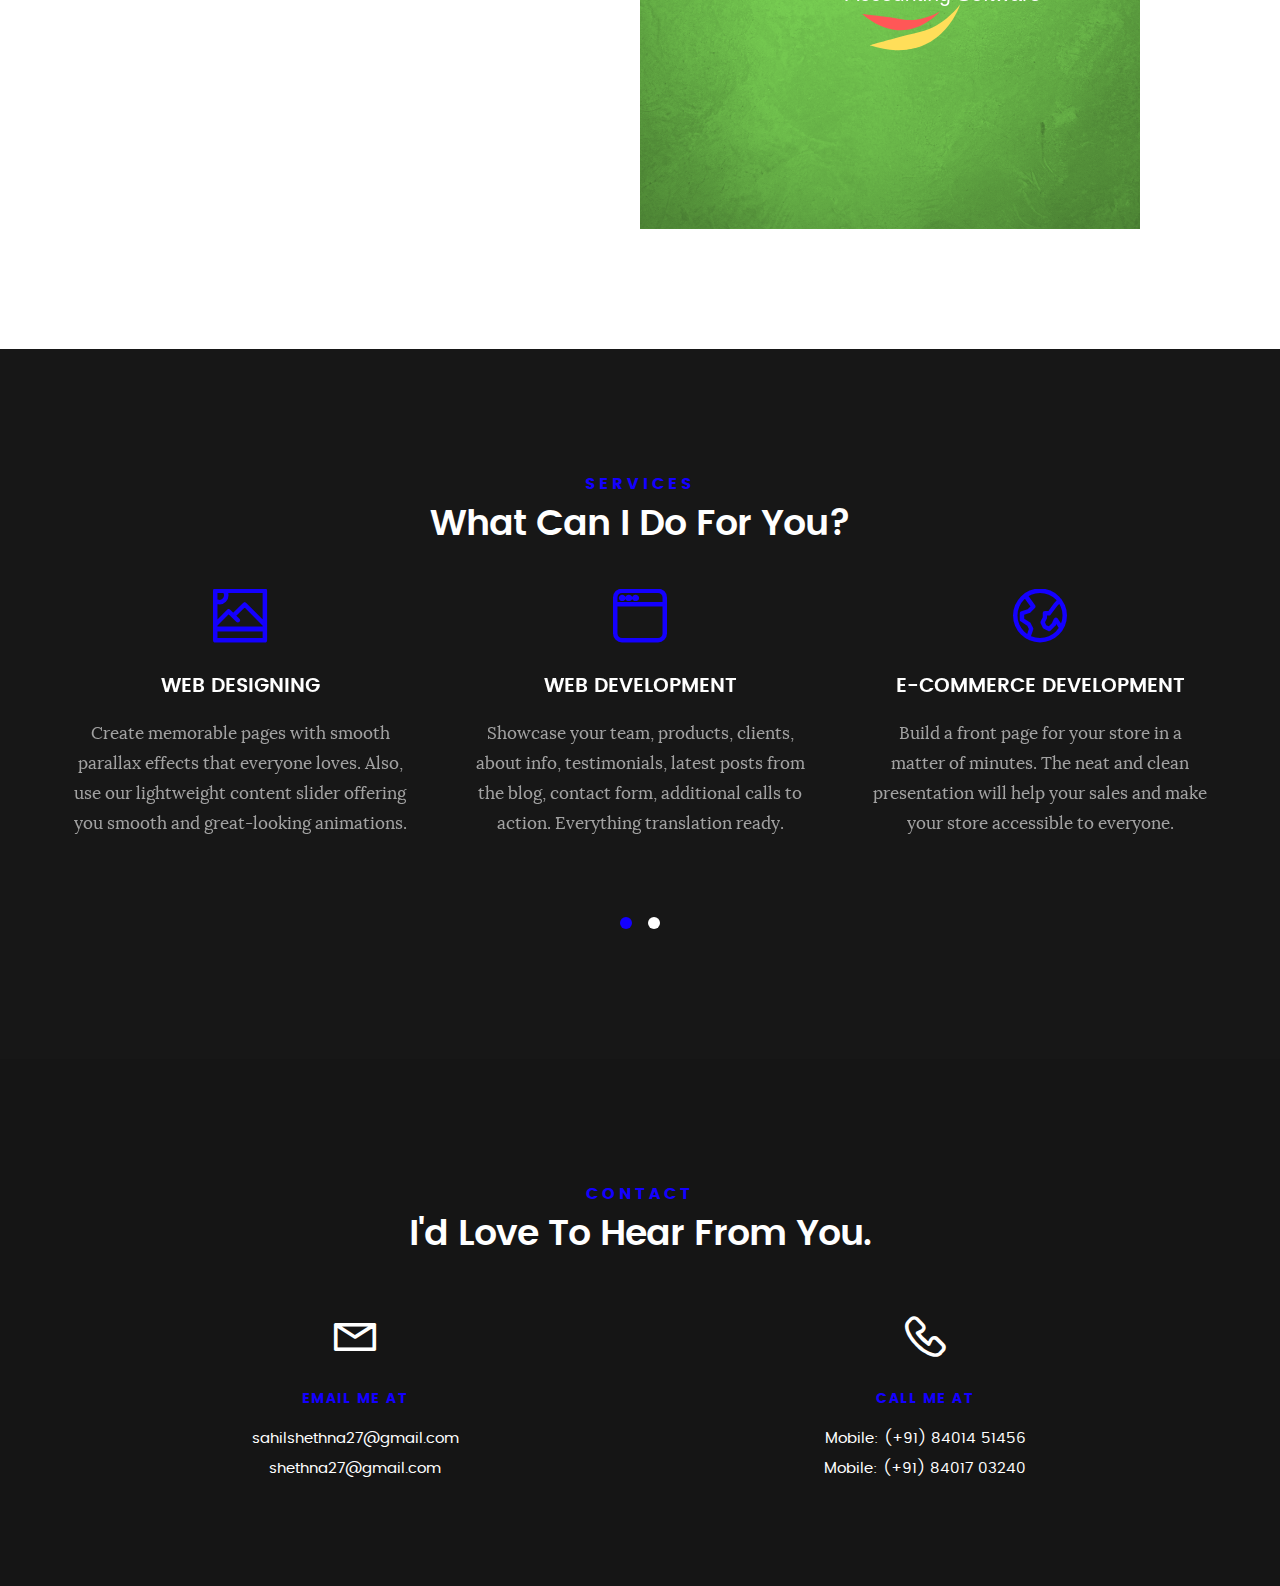
==== commit 274e3dd9: "Changes In Contact Info" ====
--- a/portfolio/index.html
+++ b/portfolio/index.html
@@ -480,7 +480,7 @@
 					   </div>
 
 			         <div class="link-box">
-			            <a href="http://shubhlaxmiaccountsoft.in/index.php">Open Website</a>
+			            <!-- <a href="http://shubhlaxmiaccountsoft.in/index.php">Open Website</a> -->
 					      <a href="#" class="popup-modal-dismiss">Close</a>
 			         </div>		      
 
@@ -500,7 +500,7 @@
 					   </div>
 
 			         <div class="link-box">
-			            <a href="http://theworldfamoussalon.infinityfreeapp.com/home.php">Open Website</a>
+			            <!-- <a href="http://theworldfamoussalon.infinityfreeapp.com/home.php">Open Website</a> -->
 					      <a href="#" class="popup-modal-dismiss">Close</a>
 			         </div>		      
 
@@ -859,8 +859,10 @@
 
    			<h5>Email Me At</h5>
 
-   			<p>sahilshethna27@gmail.com<br>
-			   	shethna27@gmail.com	</p>
+   			<span>
+   				sahilshethna27@gmail.com<br>
+			   	shethna27@gmail.com
+				</span>
 			   </a>
    		</div>
 
@@ -872,10 +874,11 @@
 
    			<h5>Call Me At</h5>
 
-   			<p>Mobile: (+91) 84014 51456 <br>
+   			<span>
+   				Mobile: (+91) 84014 51456 <br>
 			   	Mobile: (+91) 84017 03240 <br>
+			   </span>
 			   
-			   </p>
 			</a>
    		</div>
 
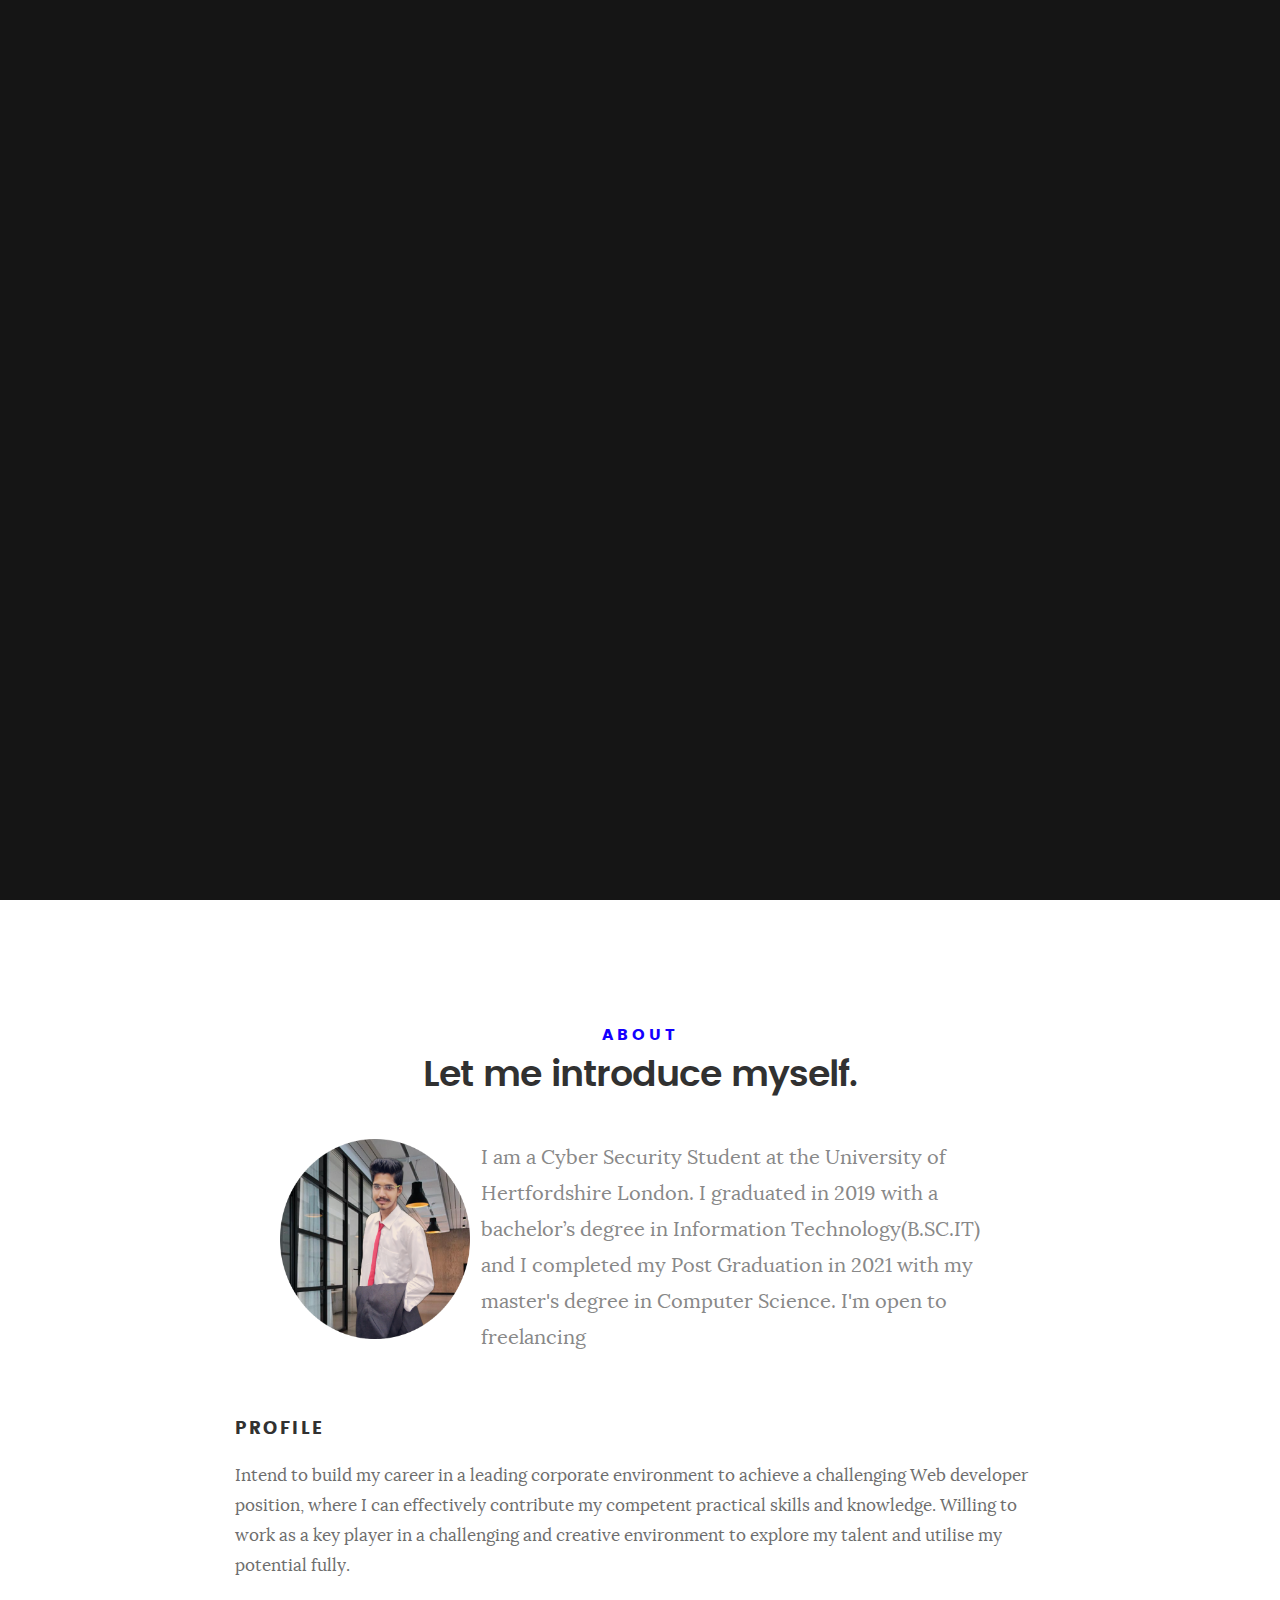
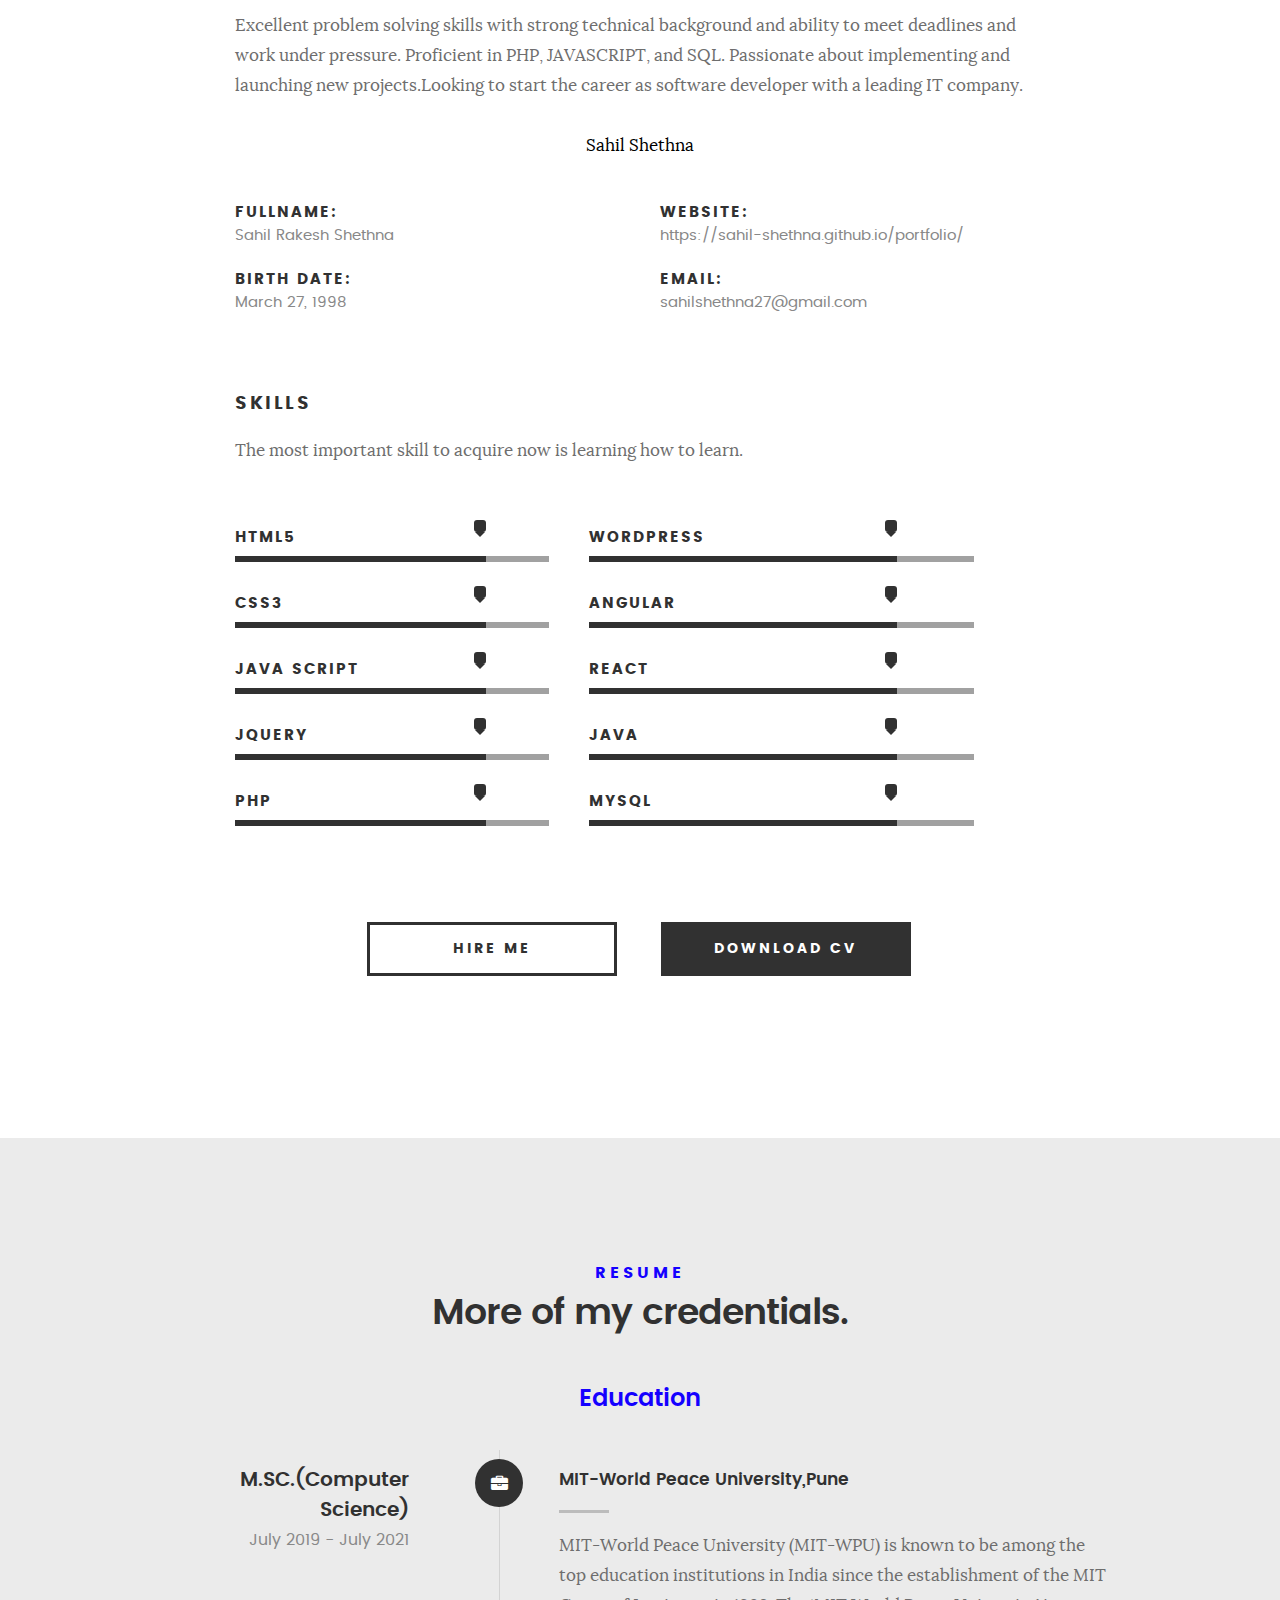
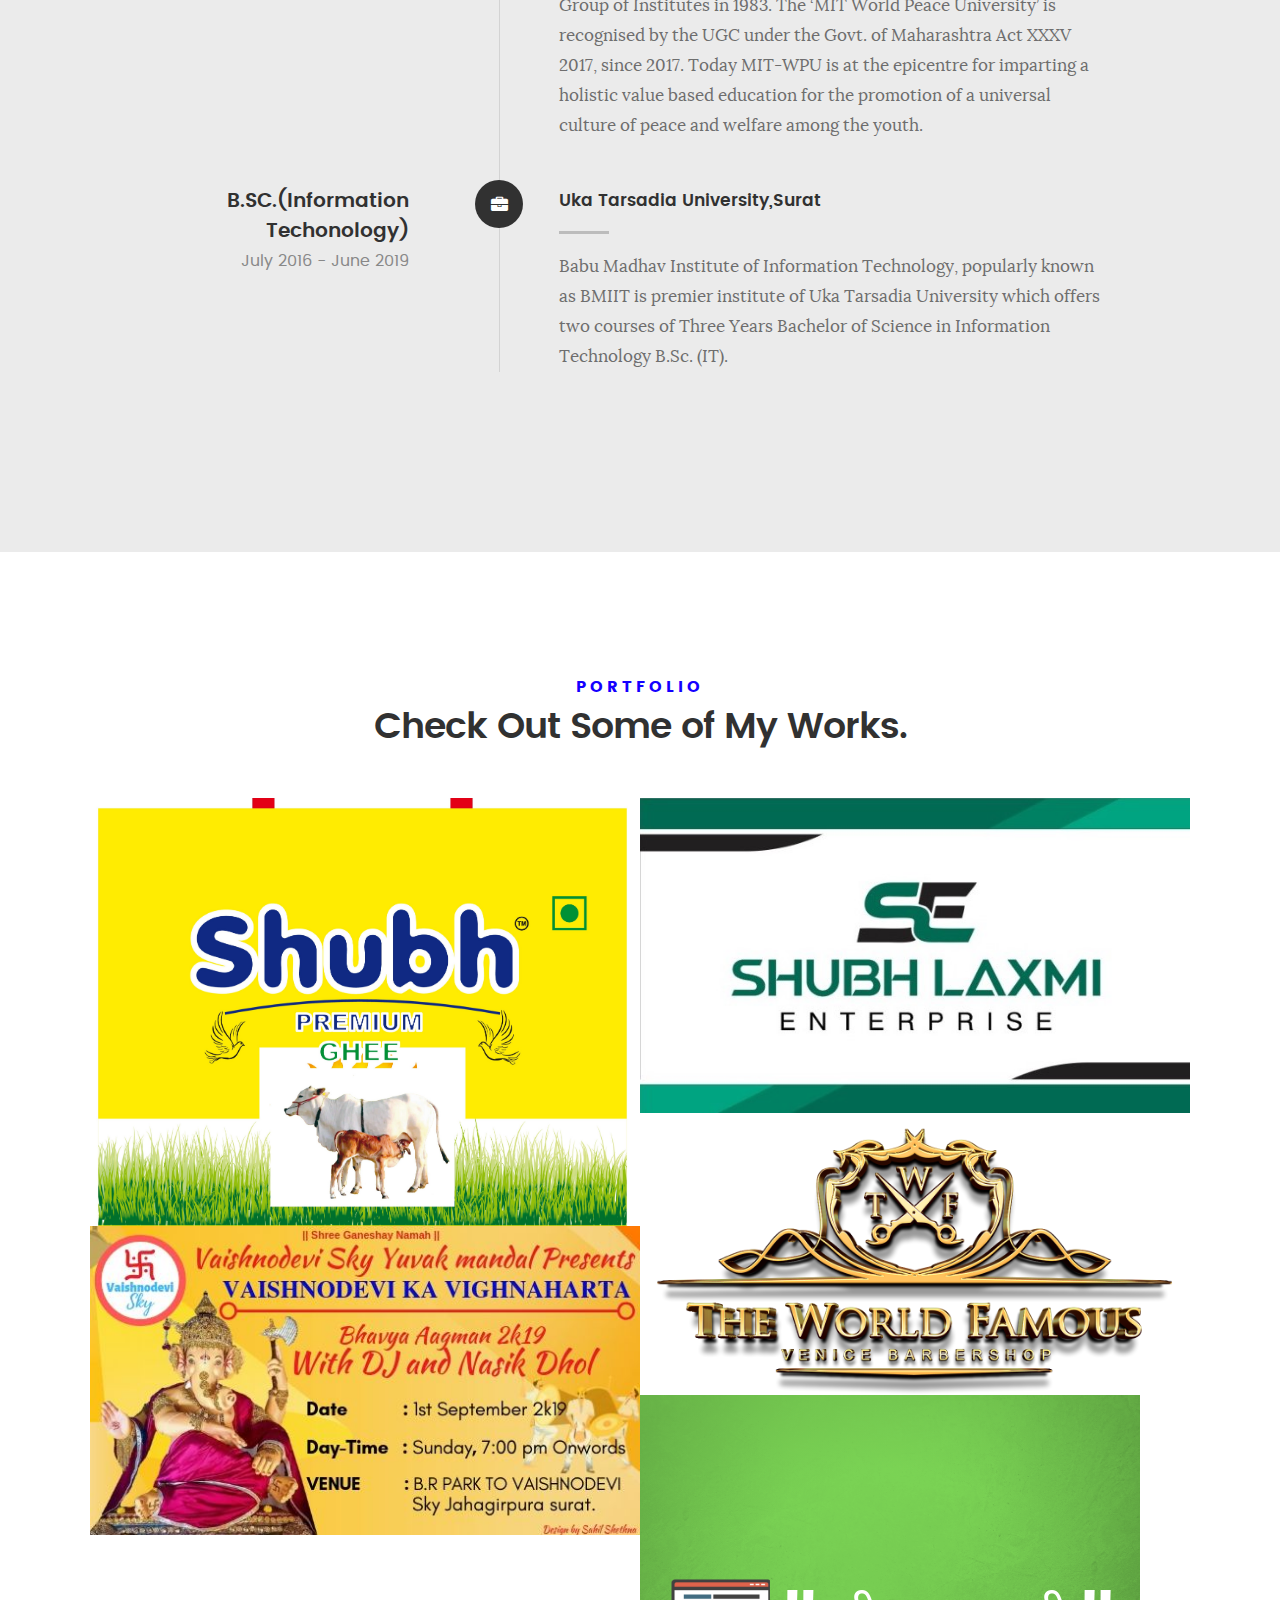
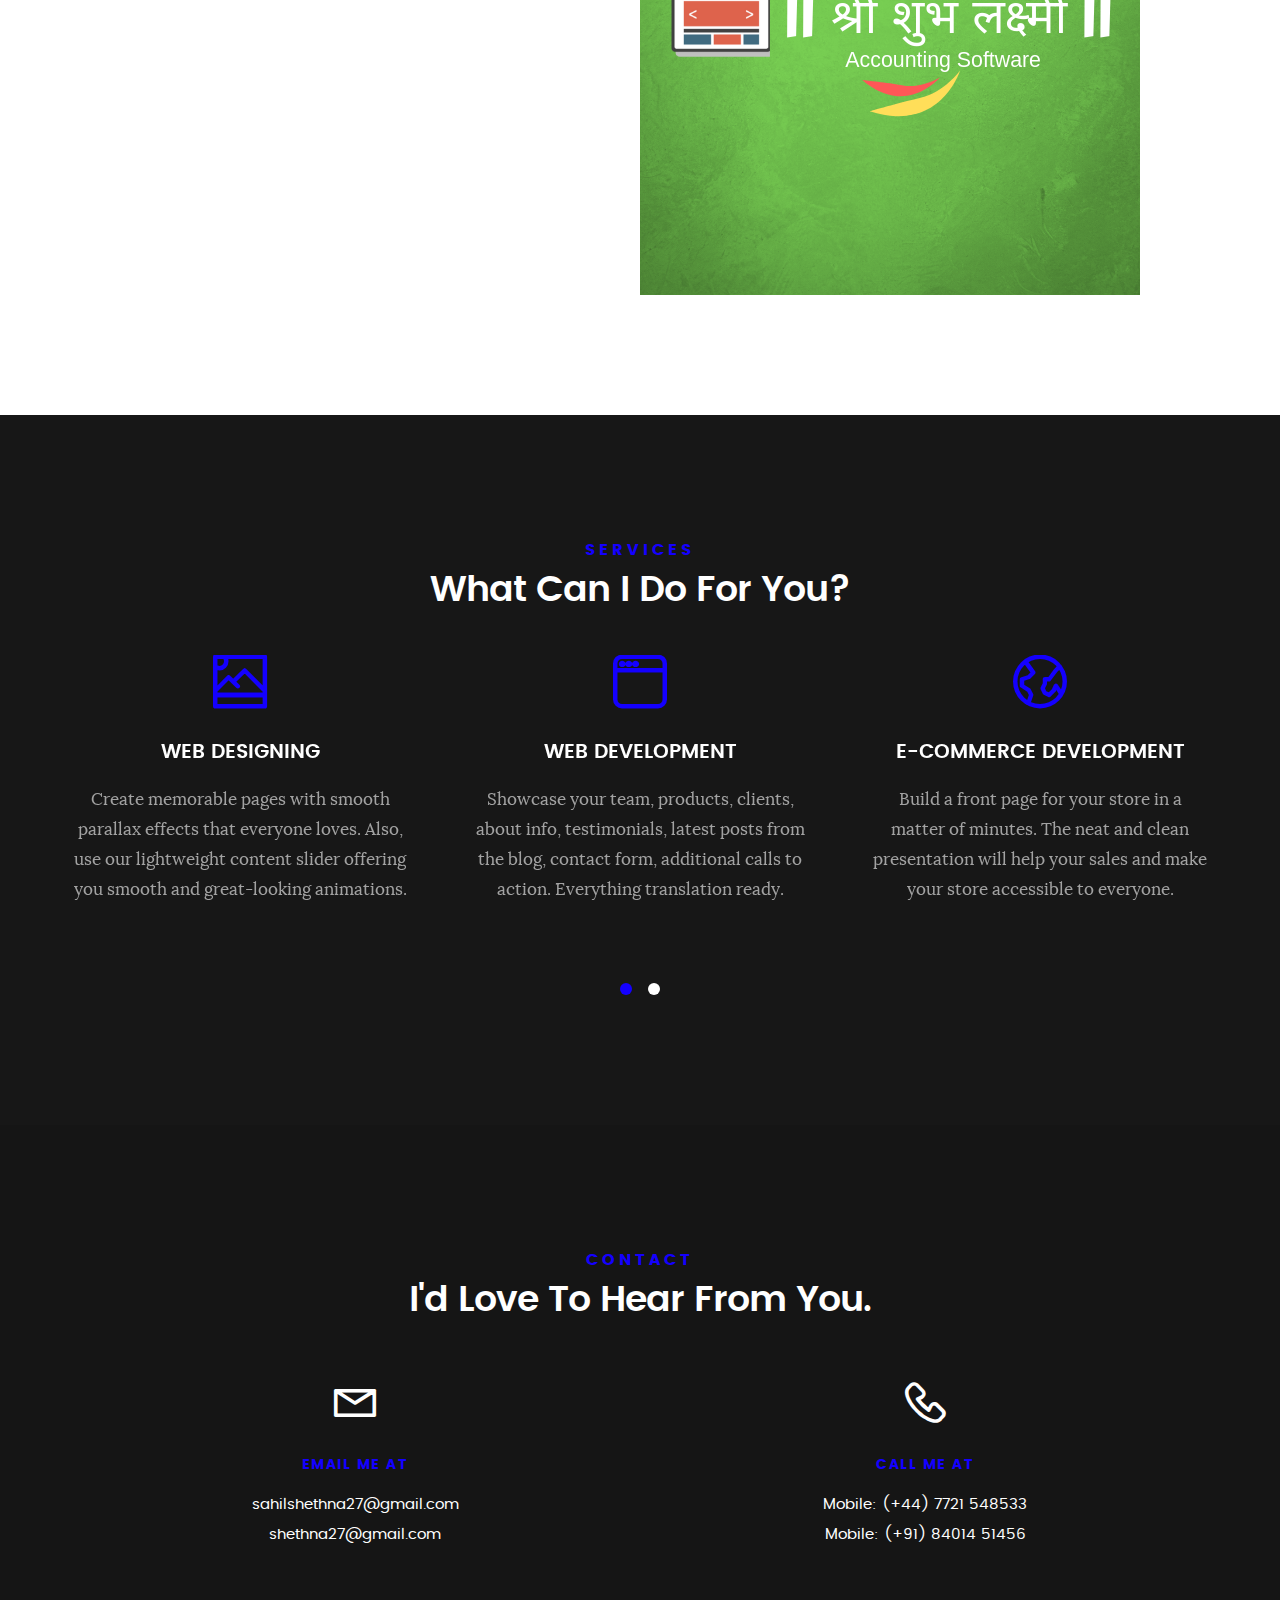
==== commit 6e1415fb: "move to Uk" ====
--- a/portfolio/index.html
+++ b/portfolio/index.html
@@ -101,7 +101,7 @@
 
    	<ul class="intro-social">        
          <li><a href="https://github.com/Sahil-Shethna" target="_blank"><i class="fa fa-github"></i></a></li>
-         <li><a href="https://www.linkedin.com/in/sahil-shethna-9a8258146/" target="_blank"><i class="fa fa-linkedin"></i></a></li>
+         <li><a href="https://www.linkedin.com/in/sahil-shethna/" target="_blank"><i class="fa fa-linkedin"></i></a></li>
          <li><a href="https://twitter.com/sahil_shethna" target="_blank"><i class="fa fa-twitter"></i></a></li>
          <li><a href="https://www.instagram.com/sahil_shethna/" target="_blank"><i class="fa fa-instagram"></i></a></li>
          <li><a href="https://www.facebook.com/sahil.shethna/" target="_blank"><i class="fa fa-facebook"></i></a></li>
@@ -127,7 +127,7 @@
    				
    				<img src="images/profile-pic.png" alt="Profile Picture">
    				
-   					<p class="lead">I am a full-stack web developer from Surat, Gujarat. I graduated in 2019 with a bachelor’s degree in Information Technology(B.SC.IT) and I completed my Post Graduation in 2021 with my master's degree in Computer Science. I'm open for freelancing</p>	
+   					<p class="lead">I am a Cyber Security Student at the University of Hertfordshire London. I graduated in 2019 with a bachelor’s degree in Information Technology(B.SC.IT) and I completed my Post Graduation in 2021 with my master's degree in Computer Science. I'm open to freelancing</p>	
    				
    				
    			</div>   			
@@ -142,7 +142,7 @@
    		<div class="col-6 tab-full">
 
    			<h3>Profile</h3>
-   			<p>Intend to build my career with leading IT organization to achieve a challenging position, where I can effectively contribute my knowledge and competent technical skill. Eager to work as a key player in challenging and creative environment to explore my talent and utilize my potential.</p>
+   			<p>Intend to build my career in a leading corporate environment to achieve a challenging Web developer position, where I can effectively contribute my competent practical skills and knowledge. Willing to work as a key player in a challenging and creative environment to explore my talent and utilise my potential fully.</p>
    			<p>Excellent problem solving skills with strong technical background and ability to meet deadlines and work under pressure. Proficient in PHP, JAVASCRIPT, and SQL. Passionate about implementing and launching new projects.Looking to start the career as software developer with a leading IT company.</p>
 		</div>
 		<center>
@@ -875,8 +875,8 @@
    			<h5>Call Me At</h5>
 
    			<span>
+   				Mobile: (+44) 7721 548533 <br>
    				Mobile: (+91) 84014 51456 <br>
-			   	Mobile: (+91) 84017 03240 <br>
 			   </span>
 			   
 			</a>
